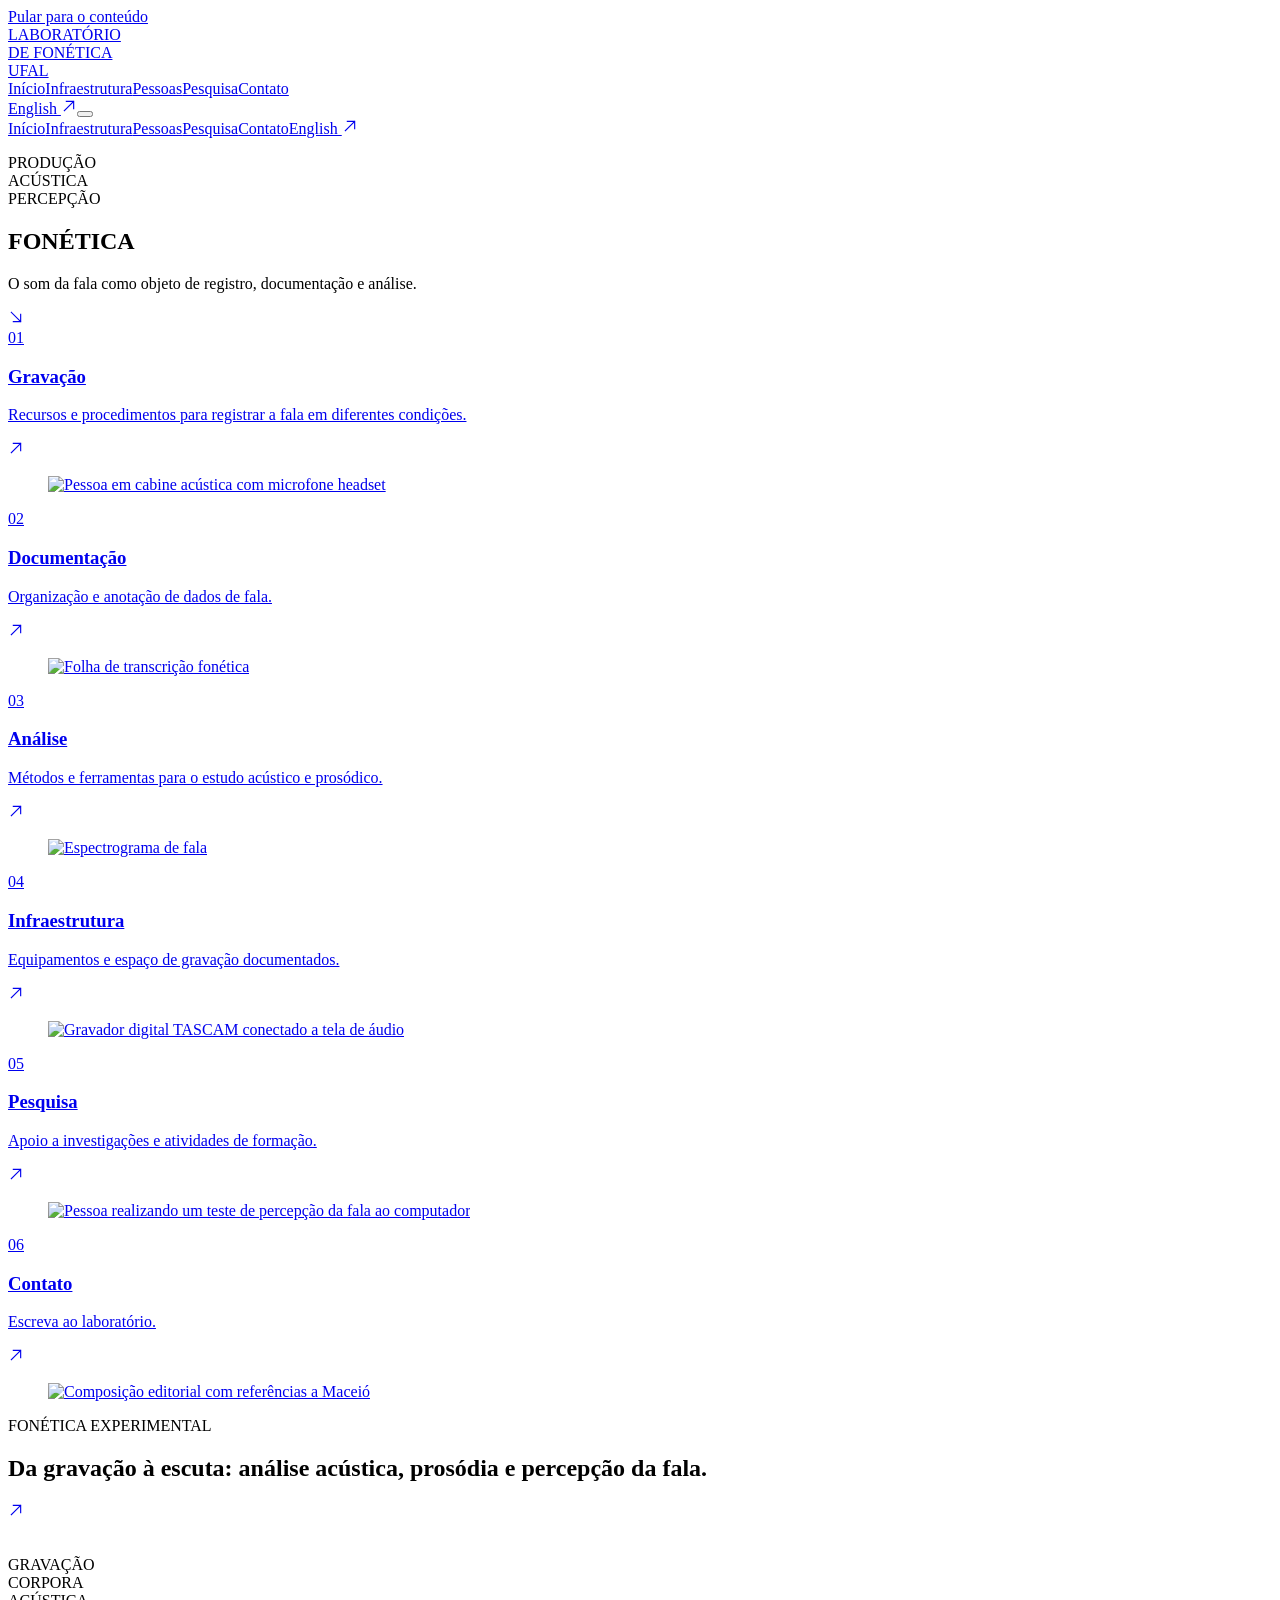
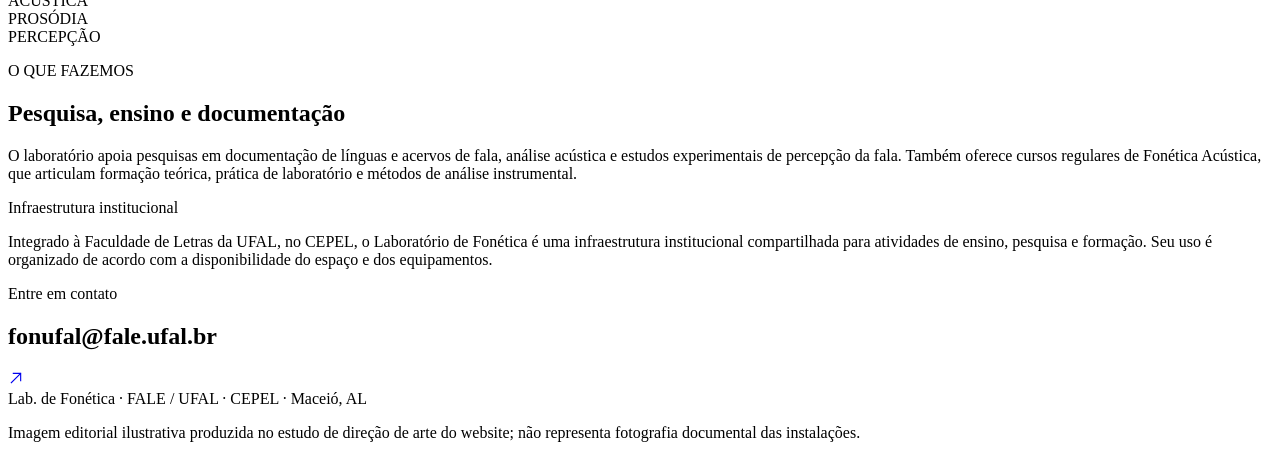
==== index.html @ 882e7815 "fix: alinhar faixa da Home à fonética experimental" ====
<!doctype html><html lang="pt-BR"><head><meta charset="utf-8"><meta name="viewport" content="width=device-width, initial-scale=1"><meta name="color-scheme" content="light"><meta name="theme-color" content="#102e24"><meta name="description" content="Laboratório de Fonética da Faculdade de Letras da Universidade Federal de Alagoas, vinculado ao CEPEL. Apoio à pesquisa experimental e à formação em fonética e fonologia."><title>Laboratório de Fonética da UFAL · FALE/UFAL</title><link rel="canonical" href="https://fonufal.github.io/labfon/"><link rel="alternate" hreflang="pt-BR" href="https://fonufal.github.io/labfon/"><link rel="alternate" hreflang="en" href="https://fonufal.github.io/labfon/en/"><link rel="preconnect" href="https://fonts.googleapis.com"><link rel="preconnect" href="https://fonts.gstatic.com" crossorigin><link href="https://fonts.googleapis.com/css2?family=DM+Mono:wght@400;500&family=DM+Sans:wght@400;500;600;700&family=Fraunces:opsz,wght,SOFT,WONK@9..144,400,0,0;9..144,550,0,0;9..144,650,0,0&display=swap" rel="stylesheet"><link rel="stylesheet" href="/labfon/styles.css?v=20261009-photo-uniform-v8"><link rel="icon" type="image/svg+xml" href="/labfon/favicon.svg"></head><body class="page-home"><a class="skip-link" href="#main-content">Pular para o conteúdo</a><div class="site-shell"><header class="masthead"><a class="wordmark" href="/labfon/" aria-label="Laboratório de Fonética — Início">LABORATÓRIO<br>DE FONÉTICA<br><span>UFAL</span></a><nav class="desktop-nav" aria-label="Início"><a class="navlink active" href="/labfon/" aria-current="page">Início</a><a class="navlink " href="/labfon/infraestrutura.html" >Infraestrutura</a><a class="navlink " href="/labfon/equipe.html" >Pessoas</a><a class="navlink" href="/labfon/pesquisa.html">Pesquisa</a><a class="navlink" href="/labfon/contato.html">Contato</a></nav><div class="header-tools"><a class="language" href="/labfon/en/" lang="en">English <span aria-hidden="true"><svg class="arrow-icon" aria-hidden="true" focusable="false" viewBox="0 0 24 24" width="16" height="16" fill="none" xmlns="http://www.w3.org/2000/svg"><path d="M5 19 19 5 M8 5h11v11" stroke="currentColor" stroke-width="1.7" stroke-linecap="square" stroke-linejoin="miter"/></svg></span></a><button class="menu-toggle" type="button" aria-controls="mobile-navigation" aria-expanded="false" aria-label="Abrir menu"><i></i><i></i></button></div></header><nav class="mobile-navigation" id="mobile-navigation" aria-label="Mobile"><a class="navlink active" href="/labfon/" aria-current="page">Início</a><a class="navlink " href="/labfon/infraestrutura.html" >Infraestrutura</a><a class="navlink " href="/labfon/equipe.html" >Pessoas</a><a class="navlink" href="/labfon/pesquisa.html">Pesquisa</a><a class="navlink" href="/labfon/contato.html">Contato</a><a class="navlink" href="/labfon/en/">English <svg class="arrow-icon" aria-hidden="true" focusable="false" viewBox="0 0 24 24" width="16" height="16" fill="none" xmlns="http://www.w3.org/2000/svg"><path d="M5 19 19 5 M8 5h11v11" stroke="currentColor" stroke-width="1.7" stroke-linecap="square" stroke-linejoin="miter"/></svg></a></nav><main id="main-content"><section class="hero"><div class="mouth-art" role="img" aria-label="Ilustração editorial de uma boca em perfil"></div><div class="hero-content"><p class="hero-overline">PRODUÇÃO<br>ACÚSTICA<br>PERCEPÇÃO</p><h1 class="kinetic-title" aria-label="FONÉTICA"><span class="type-front">FONÉ</span><span class="type-back">TICA</span></h1><span class="coral-strike" aria-hidden="true"></span><p class="hero-heading">O som da fala como objeto de registro, documentação e análise.</p><a class="hero-scroll" href="#areas" aria-label="O QUE FAZEMOS"><svg class="arrow-icon arrow-icon--down" width="16" height="16" aria-hidden="true" focusable="false" viewBox="0 0 24 24" fill="none" xmlns="http://www.w3.org/2000/svg"><path d="M5 5 19 19 M19 8v11H8" stroke="currentColor" stroke-width="1.7" stroke-linecap="square" stroke-linejoin="miter"/></svg></a></div></section><div id="areas"><section class="channels" aria-label="O QUE FAZEMOS"><a class="channel" href="/labfon/infraestrutura.html#gravacao"><div class="channel-info"><span class="channel-number">01</span><h3>Gravação</h3><p>Recursos e procedimentos para registrar a fala em diferentes condições.</p><span class="channel-arrow" aria-hidden="true"><svg class="arrow-icon" aria-hidden="true" focusable="false" viewBox="0 0 24 24" width="16" height="16" fill="none" xmlns="http://www.w3.org/2000/svg"><path d="M5 19 19 5 M8 5h11v11" stroke="currentColor" stroke-width="1.7" stroke-linecap="square" stroke-linejoin="miter"/></svg></span></div><figure class="channel-photo"><img src="/labfon/assets/01-gravacao.webp" width="800" height="600" loading="lazy" decoding="async" alt="Pessoa em cabine acústica com microfone headset"></figure></a><a class="channel" href="/labfon/infraestrutura.html#documentacao"><div class="channel-info"><span class="channel-number">02</span><h3>Documentação</h3><p>Organização e anotação de dados de fala.</p><span class="channel-arrow" aria-hidden="true"><svg class="arrow-icon" aria-hidden="true" focusable="false" viewBox="0 0 24 24" width="16" height="16" fill="none" xmlns="http://www.w3.org/2000/svg"><path d="M5 19 19 5 M8 5h11v11" stroke="currentColor" stroke-width="1.7" stroke-linecap="square" stroke-linejoin="miter"/></svg></span></div><figure class="channel-photo"><img src="/labfon/assets/02-documentacao.webp" width="800" height="600" loading="lazy" decoding="async" alt="Folha de transcrição fonética"></figure></a><a class="channel" href="/labfon/infraestrutura.html#analise"><div class="channel-info"><span class="channel-number">03</span><h3>Análise</h3><p>Métodos e ferramentas para o estudo acústico e prosódico.</p><span class="channel-arrow" aria-hidden="true"><svg class="arrow-icon" aria-hidden="true" focusable="false" viewBox="0 0 24 24" width="16" height="16" fill="none" xmlns="http://www.w3.org/2000/svg"><path d="M5 19 19 5 M8 5h11v11" stroke="currentColor" stroke-width="1.7" stroke-linecap="square" stroke-linejoin="miter"/></svg></span></div><figure class="channel-photo"><img src="/labfon/assets/03-analise.webp" width="800" height="600" loading="lazy" decoding="async" alt="Espectrograma de fala"></figure></a><a class="channel" href="/labfon/infraestrutura.html"><div class="channel-info"><span class="channel-number">04</span><h3>Infraestrutura</h3><p>Equipamentos e espaço de gravação documentados.</p><span class="channel-arrow" aria-hidden="true"><svg class="arrow-icon" aria-hidden="true" focusable="false" viewBox="0 0 24 24" width="16" height="16" fill="none" xmlns="http://www.w3.org/2000/svg"><path d="M5 19 19 5 M8 5h11v11" stroke="currentColor" stroke-width="1.7" stroke-linecap="square" stroke-linejoin="miter"/></svg></span></div><figure class="channel-photo"><img src="/labfon/assets/04-infraestrutura.webp" width="800" height="600" loading="lazy" decoding="async" alt="Gravador digital TASCAM conectado a tela de áudio"></figure></a><a class="channel" href="/labfon/pesquisa.html"><div class="channel-info"><span class="channel-number">05</span><h3>Pesquisa</h3><p>Apoio a investigações e atividades de formação.</p><span class="channel-arrow" aria-hidden="true"><svg class="arrow-icon" aria-hidden="true" focusable="false" viewBox="0 0 24 24" width="16" height="16" fill="none" xmlns="http://www.w3.org/2000/svg"><path d="M5 19 19 5 M8 5h11v11" stroke="currentColor" stroke-width="1.7" stroke-linecap="square" stroke-linejoin="miter"/></svg></span></div><figure class="channel-photo"><img src="/labfon/assets/05-pesquisa.webp" width="800" height="600" loading="lazy" decoding="async" alt="Pessoa realizando um teste de percepção da fala ao computador"></figure></a><a class="channel" href="mailto:fonufal@fale.ufal.br"><div class="channel-info"><span class="channel-number">06</span><h3>Contato</h3><p>Escreva ao laboratório.</p><span class="channel-arrow" aria-hidden="true"><svg class="arrow-icon" aria-hidden="true" focusable="false" viewBox="0 0 24 24" width="16" height="16" fill="none" xmlns="http://www.w3.org/2000/svg"><path d="M5 19 19 5 M8 5h11v11" stroke="currentColor" stroke-width="1.7" stroke-linecap="square" stroke-linejoin="miter"/></svg></span></div><figure class="channel-photo"><img src="/labfon/assets/06-contato.webp" width="800" height="600" loading="lazy" decoding="async" alt="Composição editorial com referências a Maceió"></figure></a></section></div><section class="context-strip" id="pesquisa"><div class="context-copy"><p class="eyebrow">FONÉTICA EXPERIMENTAL</p><h2>Da gravação à escuta: análise acústica, prosódia e percepção da fala.</h2><a class="text-arrow" href="/labfon/pesquisa.html" aria-label="Ver pesquisas"><svg class="arrow-icon" aria-hidden="true" focusable="false" viewBox="0 0 24 24" width="16" height="16" fill="none" xmlns="http://www.w3.org/2000/svg"><path d="M5 19 19 5 M8 5h11v11" stroke="currentColor" stroke-width="1.7" stroke-linecap="square" stroke-linejoin="miter"/></svg></a></div><div class="context-art" aria-hidden="true"><img src="/labfon/assets/03-analise.webp" loading="lazy" decoding="async" alt="" aria-hidden="true"></div><p class="context-tags">GRAVAÇÃO<br>CORPORA<br>ACÚSTICA<br>PROSÓDIA<br>PERCEPÇÃO</p></section><section class="afterword"><div><p class="eyebrow">O QUE FAZEMOS</p><h2>Pesquisa, ensino e documentação</h2></div><p>O laboratório apoia pesquisas em documentação de línguas e acervos de fala, análise acústica e estudos experimentais de percepção da fala. Também oferece cursos regulares de Fonética Acústica, que articulam formação teórica, prática de laboratório e métodos de análise instrumental.</p><div><p class="eyebrow">Infraestrutura institucional</p><p>Integrado à Faculdade de Letras da UFAL, no CEPEL, o Laboratório de Fonética é uma infraestrutura institucional compartilhada para atividades de ensino, pesquisa e formação. Seu uso é organizado de acordo com a disponibilidade do espaço e dos equipamentos.</p></div></section><section class="contact-strip" id="contato"><div><p class="eyebrow">Entre em contato</p><h2>fonufal@fale.ufal.br</h2></div><a href="mailto:fonufal@fale.ufal.br" class="contact-arrow" aria-label="Entre em contato"><svg class="arrow-icon" aria-hidden="true" focusable="false" viewBox="0 0 24 24" width="16" height="16" fill="none" xmlns="http://www.w3.org/2000/svg"><path d="M5 19 19 5 M8 5h11v11" stroke="currentColor" stroke-width="1.7" stroke-linecap="square" stroke-linejoin="miter"/></svg></a></section></main><footer class="footer"><div class="footer-top"><span>Lab. de Fonética · FALE / UFAL · CEPEL · Maceió, AL</span></div><div class="footer-bottom"><p>Imagem editorial ilustrativa produzida no estudo de direção de arte do website; não representa fotografia documental das instalações.</p></div></footer></div><script defer src="/labfon/app.js"></script></body></html>
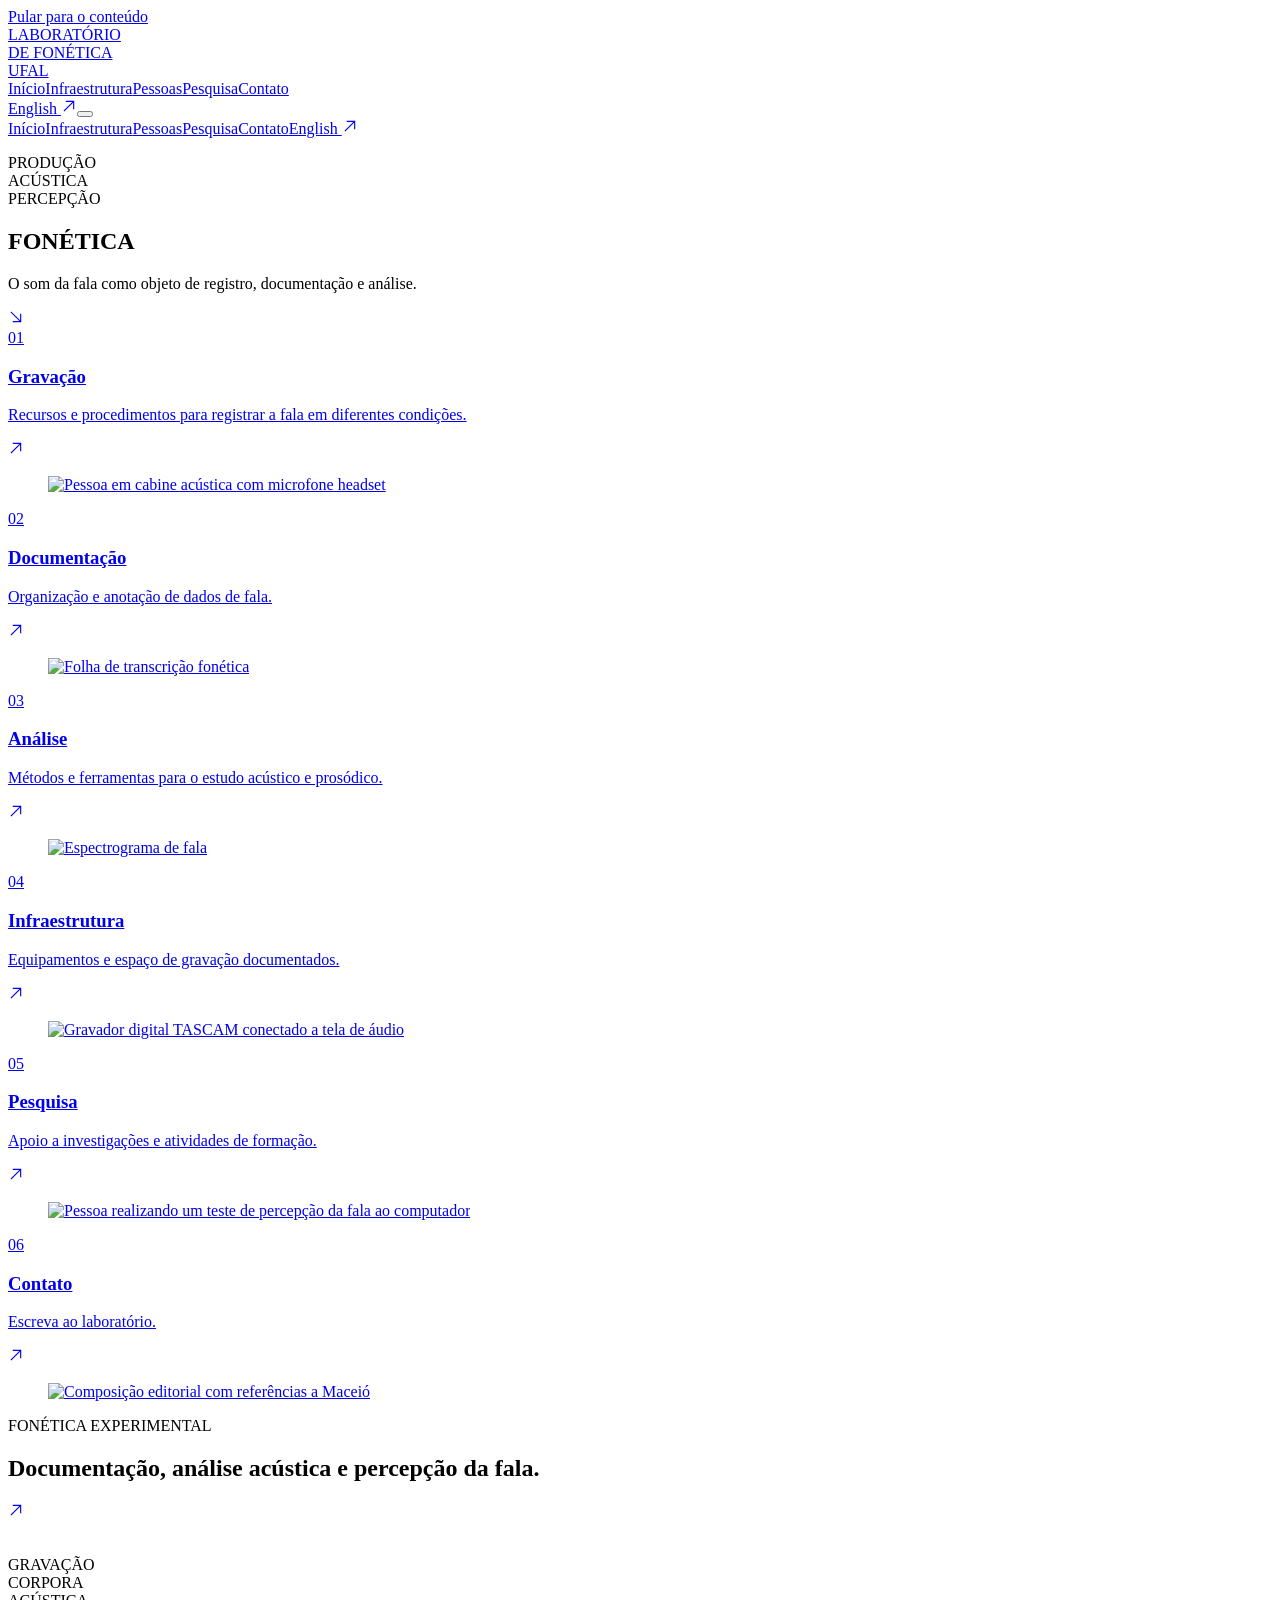
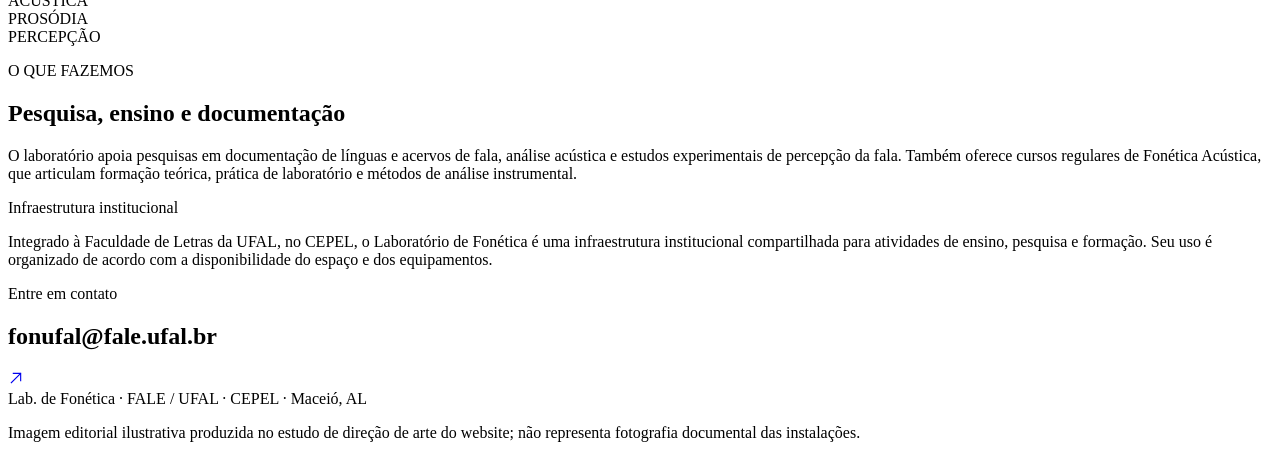
==== commit be652fd1: "fix: ajustar chamada da faixa de fonética experimental" ====
--- a/index.html
+++ b/index.html
@@ -1 +1 @@
-<!doctype html><html lang="pt-BR"><head><meta charset="utf-8"><meta name="viewport" content="width=device-width, initial-scale=1"><meta name="color-scheme" content="light"><meta name="theme-color" content="#102e24"><meta name="description" content="Laboratório de Fonética da Faculdade de Letras da Universidade Federal de Alagoas, vinculado ao CEPEL. Apoio à pesquisa experimental e à formação em fonética e fonologia."><title>Laboratório de Fonética da UFAL · FALE/UFAL</title><link rel="canonical" href="https://fonufal.github.io/labfon/"><link rel="alternate" hreflang="pt-BR" href="https://fonufal.github.io/labfon/"><link rel="alternate" hreflang="en" href="https://fonufal.github.io/labfon/en/"><link rel="preconnect" href="https://fonts.googleapis.com"><link rel="preconnect" href="https://fonts.gstatic.com" crossorigin><link href="https://fonts.googleapis.com/css2?family=DM+Mono:wght@400;500&family=DM+Sans:wght@400;500;600;700&family=Fraunces:opsz,wght,SOFT,WONK@9..144,400,0,0;9..144,550,0,0;9..144,650,0,0&display=swap" rel="stylesheet"><link rel="stylesheet" href="/labfon/styles.css?v=20261009-photo-uniform-v8"><link rel="icon" type="image/svg+xml" href="/labfon/favicon.svg"></head><body class="page-home"><a class="skip-link" href="#main-content">Pular para o conteúdo</a><div class="site-shell"><header class="masthead"><a class="wordmark" href="/labfon/" aria-label="Laboratório de Fonética — Início">LABORATÓRIO<br>DE FONÉTICA<br><span>UFAL</span></a><nav class="desktop-nav" aria-label="Início"><a class="navlink active" href="/labfon/" aria-current="page">Início</a><a class="navlink " href="/labfon/infraestrutura.html" >Infraestrutura</a><a class="navlink " href="/labfon/equipe.html" >Pessoas</a><a class="navlink" href="/labfon/pesquisa.html">Pesquisa</a><a class="navlink" href="/labfon/contato.html">Contato</a></nav><div class="header-tools"><a class="language" href="/labfon/en/" lang="en">English <span aria-hidden="true"><svg class="arrow-icon" aria-hidden="true" focusable="false" viewBox="0 0 24 24" width="16" height="16" fill="none" xmlns="http://www.w3.org/2000/svg"><path d="M5 19 19 5 M8 5h11v11" stroke="currentColor" stroke-width="1.7" stroke-linecap="square" stroke-linejoin="miter"/></svg></span></a><button class="menu-toggle" type="button" aria-controls="mobile-navigation" aria-expanded="false" aria-label="Abrir menu"><i></i><i></i></button></div></header><nav class="mobile-navigation" id="mobile-navigation" aria-label="Mobile"><a class="navlink active" href="/labfon/" aria-current="page">Início</a><a class="navlink " href="/labfon/infraestrutura.html" >Infraestrutura</a><a class="navlink " href="/labfon/equipe.html" >Pessoas</a><a class="navlink" href="/labfon/pesquisa.html">Pesquisa</a><a class="navlink" href="/labfon/contato.html">Contato</a><a class="navlink" href="/labfon/en/">English <svg class="arrow-icon" aria-hidden="true" focusable="false" viewBox="0 0 24 24" width="16" height="16" fill="none" xmlns="http://www.w3.org/2000/svg"><path d="M5 19 19 5 M8 5h11v11" stroke="currentColor" stroke-width="1.7" stroke-linecap="square" stroke-linejoin="miter"/></svg></a></nav><main id="main-content"><section class="hero"><div class="mouth-art" role="img" aria-label="Ilustração editorial de uma boca em perfil"></div><div class="hero-content"><p class="hero-overline">PRODUÇÃO<br>ACÚSTICA<br>PERCEPÇÃO</p><h1 class="kinetic-title" aria-label="FONÉTICA"><span class="type-front">FONÉ</span><span class="type-back">TICA</span></h1><span class="coral-strike" aria-hidden="true"></span><p class="hero-heading">O som da fala como objeto de registro, documentação e análise.</p><a class="hero-scroll" href="#areas" aria-label="O QUE FAZEMOS"><svg class="arrow-icon arrow-icon--down" width="16" height="16" aria-hidden="true" focusable="false" viewBox="0 0 24 24" fill="none" xmlns="http://www.w3.org/2000/svg"><path d="M5 5 19 19 M19 8v11H8" stroke="currentColor" stroke-width="1.7" stroke-linecap="square" stroke-linejoin="miter"/></svg></a></div></section><div id="areas"><section class="channels" aria-label="O QUE FAZEMOS"><a class="channel" href="/labfon/infraestrutura.html#gravacao"><div class="channel-info"><span class="channel-number">01</span><h3>Gravação</h3><p>Recursos e procedimentos para registrar a fala em diferentes condições.</p><span class="channel-arrow" aria-hidden="true"><svg class="arrow-icon" aria-hidden="true" focusable="false" viewBox="0 0 24 24" width="16" height="16" fill="none" xmlns="http://www.w3.org/2000/svg"><path d="M5 19 19 5 M8 5h11v11" stroke="currentColor" stroke-width="1.7" stroke-linecap="square" stroke-linejoin="miter"/></svg></span></div><figure class="channel-photo"><img src="/labfon/assets/01-gravacao.webp" width="800" height="600" loading="lazy" decoding="async" alt="Pessoa em cabine acústica com microfone headset"></figure></a><a class="channel" href="/labfon/infraestrutura.html#documentacao"><div class="channel-info"><span class="channel-number">02</span><h3>Documentação</h3><p>Organização e anotação de dados de fala.</p><span class="channel-arrow" aria-hidden="true"><svg class="arrow-icon" aria-hidden="true" focusable="false" viewBox="0 0 24 24" width="16" height="16" fill="none" xmlns="http://www.w3.org/2000/svg"><path d="M5 19 19 5 M8 5h11v11" stroke="currentColor" stroke-width="1.7" stroke-linecap="square" stroke-linejoin="miter"/></svg></span></div><figure class="channel-photo"><img src="/labfon/assets/02-documentacao.webp" width="800" height="600" loading="lazy" decoding="async" alt="Folha de transcrição fonética"></figure></a><a class="channel" href="/labfon/infraestrutura.html#analise"><div class="channel-info"><span class="channel-number">03</span><h3>Análise</h3><p>Métodos e ferramentas para o estudo acústico e prosódico.</p><span class="channel-arrow" aria-hidden="true"><svg class="arrow-icon" aria-hidden="true" focusable="false" viewBox="0 0 24 24" width="16" height="16" fill="none" xmlns="http://www.w3.org/2000/svg"><path d="M5 19 19 5 M8 5h11v11" stroke="currentColor" stroke-width="1.7" stroke-linecap="square" stroke-linejoin="miter"/></svg></span></div><figure class="channel-photo"><img src="/labfon/assets/03-analise.webp" width="800" height="600" loading="lazy" decoding="async" alt="Espectrograma de fala"></figure></a><a class="channel" href="/labfon/infraestrutura.html"><div class="channel-info"><span class="channel-number">04</span><h3>Infraestrutura</h3><p>Equipamentos e espaço de gravação documentados.</p><span class="channel-arrow" aria-hidden="true"><svg class="arrow-icon" aria-hidden="true" focusable="false" viewBox="0 0 24 24" width="16" height="16" fill="none" xmlns="http://www.w3.org/2000/svg"><path d="M5 19 19 5 M8 5h11v11" stroke="currentColor" stroke-width="1.7" stroke-linecap="square" stroke-linejoin="miter"/></svg></span></div><figure class="channel-photo"><img src="/labfon/assets/04-infraestrutura.webp" width="800" height="600" loading="lazy" decoding="async" alt="Gravador digital TASCAM conectado a tela de áudio"></figure></a><a class="channel" href="/labfon/pesquisa.html"><div class="channel-info"><span class="channel-number">05</span><h3>Pesquisa</h3><p>Apoio a investigações e atividades de formação.</p><span class="channel-arrow" aria-hidden="true"><svg class="arrow-icon" aria-hidden="true" focusable="false" viewBox="0 0 24 24" width="16" height="16" fill="none" xmlns="http://www.w3.org/2000/svg"><path d="M5 19 19 5 M8 5h11v11" stroke="currentColor" stroke-width="1.7" stroke-linecap="square" stroke-linejoin="miter"/></svg></span></div><figure class="channel-photo"><img src="/labfon/assets/05-pesquisa.webp" width="800" height="600" loading="lazy" decoding="async" alt="Pessoa realizando um teste de percepção da fala ao computador"></figure></a><a class="channel" href="mailto:fonufal@fale.ufal.br"><div class="channel-info"><span class="channel-number">06</span><h3>Contato</h3><p>Escreva ao laboratório.</p><span class="channel-arrow" aria-hidden="true"><svg class="arrow-icon" aria-hidden="true" focusable="false" viewBox="0 0 24 24" width="16" height="16" fill="none" xmlns="http://www.w3.org/2000/svg"><path d="M5 19 19 5 M8 5h11v11" stroke="currentColor" stroke-width="1.7" stroke-linecap="square" stroke-linejoin="miter"/></svg></span></div><figure class="channel-photo"><img src="/labfon/assets/06-contato.webp" width="800" height="600" loading="lazy" decoding="async" alt="Composição editorial com referências a Maceió"></figure></a></section></div><section class="context-strip" id="pesquisa"><div class="context-copy"><p class="eyebrow">FONÉTICA EXPERIMENTAL</p><h2>Da gravação à escuta: análise acústica, prosódia e percepção da fala.</h2><a class="text-arrow" href="/labfon/pesquisa.html" aria-label="Ver pesquisas"><svg class="arrow-icon" aria-hidden="true" focusable="false" viewBox="0 0 24 24" width="16" height="16" fill="none" xmlns="http://www.w3.org/2000/svg"><path d="M5 19 19 5 M8 5h11v11" stroke="currentColor" stroke-width="1.7" stroke-linecap="square" stroke-linejoin="miter"/></svg></a></div><div class="context-art" aria-hidden="true"><img src="/labfon/assets/03-analise.webp" loading="lazy" decoding="async" alt="" aria-hidden="true"></div><p class="context-tags">GRAVAÇÃO<br>CORPORA<br>ACÚSTICA<br>PROSÓDIA<br>PERCEPÇÃO</p></section><section class="afterword"><div><p class="eyebrow">O QUE FAZEMOS</p><h2>Pesquisa, ensino e documentação</h2></div><p>O laboratório apoia pesquisas em documentação de línguas e acervos de fala, análise acústica e estudos experimentais de percepção da fala. Também oferece cursos regulares de Fonética Acústica, que articulam formação teórica, prática de laboratório e métodos de análise instrumental.</p><div><p class="eyebrow">Infraestrutura institucional</p><p>Integrado à Faculdade de Letras da UFAL, no CEPEL, o Laboratório de Fonética é uma infraestrutura institucional compartilhada para atividades de ensino, pesquisa e formação. Seu uso é organizado de acordo com a disponibilidade do espaço e dos equipamentos.</p></div></section><section class="contact-strip" id="contato"><div><p class="eyebrow">Entre em contato</p><h2>fonufal@fale.ufal.br</h2></div><a href="mailto:fonufal@fale.ufal.br" class="contact-arrow" aria-label="Entre em contato"><svg class="arrow-icon" aria-hidden="true" focusable="false" viewBox="0 0 24 24" width="16" height="16" fill="none" xmlns="http://www.w3.org/2000/svg"><path d="M5 19 19 5 M8 5h11v11" stroke="currentColor" stroke-width="1.7" stroke-linecap="square" stroke-linejoin="miter"/></svg></a></section></main><footer class="footer"><div class="footer-top"><span>Lab. de Fonética · FALE / UFAL · CEPEL · Maceió, AL</span></div><div class="footer-bottom"><p>Imagem editorial ilustrativa produzida no estudo de direção de arte do website; não representa fotografia documental das instalações.</p></div></footer></div><script defer src="/labfon/app.js"></script></body></html>+<!doctype html><html lang="pt-BR"><head><meta charset="utf-8"><meta name="viewport" content="width=device-width, initial-scale=1"><meta name="color-scheme" content="light"><meta name="theme-color" content="#102e24"><meta name="description" content="Laboratório de Fonética da Faculdade de Letras da Universidade Federal de Alagoas, vinculado ao CEPEL. Apoio à pesquisa experimental e à formação em fonética e fonologia."><title>Laboratório de Fonética da UFAL · FALE/UFAL</title><link rel="canonical" href="https://fonufal.github.io/labfon/"><link rel="alternate" hreflang="pt-BR" href="https://fonufal.github.io/labfon/"><link rel="alternate" hreflang="en" href="https://fonufal.github.io/labfon/en/"><link rel="preconnect" href="https://fonts.googleapis.com"><link rel="preconnect" href="https://fonts.gstatic.com" crossorigin><link href="https://fonts.googleapis.com/css2?family=DM+Mono:wght@400;500&family=DM+Sans:wght@400;500;600;700&family=Fraunces:opsz,wght,SOFT,WONK@9..144,400,0,0;9..144,550,0,0;9..144,650,0,0&display=swap" rel="stylesheet"><link rel="stylesheet" href="/labfon/styles.css?v=20261009-photo-uniform-v8"><link rel="icon" type="image/svg+xml" href="/labfon/favicon.svg"></head><body class="page-home"><a class="skip-link" href="#main-content">Pular para o conteúdo</a><div class="site-shell"><header class="masthead"><a class="wordmark" href="/labfon/" aria-label="Laboratório de Fonética — Início">LABORATÓRIO<br>DE FONÉTICA<br><span>UFAL</span></a><nav class="desktop-nav" aria-label="Início"><a class="navlink active" href="/labfon/" aria-current="page">Início</a><a class="navlink " href="/labfon/infraestrutura.html" >Infraestrutura</a><a class="navlink " href="/labfon/equipe.html" >Pessoas</a><a class="navlink" href="/labfon/pesquisa.html">Pesquisa</a><a class="navlink" href="/labfon/contato.html">Contato</a></nav><div class="header-tools"><a class="language" href="/labfon/en/" lang="en">English <span aria-hidden="true"><svg class="arrow-icon" aria-hidden="true" focusable="false" viewBox="0 0 24 24" width="16" height="16" fill="none" xmlns="http://www.w3.org/2000/svg"><path d="M5 19 19 5 M8 5h11v11" stroke="currentColor" stroke-width="1.7" stroke-linecap="square" stroke-linejoin="miter"/></svg></span></a><button class="menu-toggle" type="button" aria-controls="mobile-navigation" aria-expanded="false" aria-label="Abrir menu"><i></i><i></i></button></div></header><nav class="mobile-navigation" id="mobile-navigation" aria-label="Mobile"><a class="navlink active" href="/labfon/" aria-current="page">Início</a><a class="navlink " href="/labfon/infraestrutura.html" >Infraestrutura</a><a class="navlink " href="/labfon/equipe.html" >Pessoas</a><a class="navlink" href="/labfon/pesquisa.html">Pesquisa</a><a class="navlink" href="/labfon/contato.html">Contato</a><a class="navlink" href="/labfon/en/">English <svg class="arrow-icon" aria-hidden="true" focusable="false" viewBox="0 0 24 24" width="16" height="16" fill="none" xmlns="http://www.w3.org/2000/svg"><path d="M5 19 19 5 M8 5h11v11" stroke="currentColor" stroke-width="1.7" stroke-linecap="square" stroke-linejoin="miter"/></svg></a></nav><main id="main-content"><section class="hero"><div class="mouth-art" role="img" aria-label="Ilustração editorial de uma boca em perfil"></div><div class="hero-content"><p class="hero-overline">PRODUÇÃO<br>ACÚSTICA<br>PERCEPÇÃO</p><h1 class="kinetic-title" aria-label="FONÉTICA"><span class="type-front">FONÉ</span><span class="type-back">TICA</span></h1><span class="coral-strike" aria-hidden="true"></span><p class="hero-heading">O som da fala como objeto de registro, documentação e análise.</p><a class="hero-scroll" href="#areas" aria-label="O QUE FAZEMOS"><svg class="arrow-icon arrow-icon--down" width="16" height="16" aria-hidden="true" focusable="false" viewBox="0 0 24 24" fill="none" xmlns="http://www.w3.org/2000/svg"><path d="M5 5 19 19 M19 8v11H8" stroke="currentColor" stroke-width="1.7" stroke-linecap="square" stroke-linejoin="miter"/></svg></a></div></section><div id="areas"><section class="channels" aria-label="O QUE FAZEMOS"><a class="channel" href="/labfon/infraestrutura.html#gravacao"><div class="channel-info"><span class="channel-number">01</span><h3>Gravação</h3><p>Recursos e procedimentos para registrar a fala em diferentes condições.</p><span class="channel-arrow" aria-hidden="true"><svg class="arrow-icon" aria-hidden="true" focusable="false" viewBox="0 0 24 24" width="16" height="16" fill="none" xmlns="http://www.w3.org/2000/svg"><path d="M5 19 19 5 M8 5h11v11" stroke="currentColor" stroke-width="1.7" stroke-linecap="square" stroke-linejoin="miter"/></svg></span></div><figure class="channel-photo"><img src="/labfon/assets/01-gravacao.webp" width="800" height="600" loading="lazy" decoding="async" alt="Pessoa em cabine acústica com microfone headset"></figure></a><a class="channel" href="/labfon/infraestrutura.html#documentacao"><div class="channel-info"><span class="channel-number">02</span><h3>Documentação</h3><p>Organização e anotação de dados de fala.</p><span class="channel-arrow" aria-hidden="true"><svg class="arrow-icon" aria-hidden="true" focusable="false" viewBox="0 0 24 24" width="16" height="16" fill="none" xmlns="http://www.w3.org/2000/svg"><path d="M5 19 19 5 M8 5h11v11" stroke="currentColor" stroke-width="1.7" stroke-linecap="square" stroke-linejoin="miter"/></svg></span></div><figure class="channel-photo"><img src="/labfon/assets/02-documentacao.webp" width="800" height="600" loading="lazy" decoding="async" alt="Folha de transcrição fonética"></figure></a><a class="channel" href="/labfon/infraestrutura.html#analise"><div class="channel-info"><span class="channel-number">03</span><h3>Análise</h3><p>Métodos e ferramentas para o estudo acústico e prosódico.</p><span class="channel-arrow" aria-hidden="true"><svg class="arrow-icon" aria-hidden="true" focusable="false" viewBox="0 0 24 24" width="16" height="16" fill="none" xmlns="http://www.w3.org/2000/svg"><path d="M5 19 19 5 M8 5h11v11" stroke="currentColor" stroke-width="1.7" stroke-linecap="square" stroke-linejoin="miter"/></svg></span></div><figure class="channel-photo"><img src="/labfon/assets/03-analise.webp" width="800" height="600" loading="lazy" decoding="async" alt="Espectrograma de fala"></figure></a><a class="channel" href="/labfon/infraestrutura.html"><div class="channel-info"><span class="channel-number">04</span><h3>Infraestrutura</h3><p>Equipamentos e espaço de gravação documentados.</p><span class="channel-arrow" aria-hidden="true"><svg class="arrow-icon" aria-hidden="true" focusable="false" viewBox="0 0 24 24" width="16" height="16" fill="none" xmlns="http://www.w3.org/2000/svg"><path d="M5 19 19 5 M8 5h11v11" stroke="currentColor" stroke-width="1.7" stroke-linecap="square" stroke-linejoin="miter"/></svg></span></div><figure class="channel-photo"><img src="/labfon/assets/04-infraestrutura.webp" width="800" height="600" loading="lazy" decoding="async" alt="Gravador digital TASCAM conectado a tela de áudio"></figure></a><a class="channel" href="/labfon/pesquisa.html"><div class="channel-info"><span class="channel-number">05</span><h3>Pesquisa</h3><p>Apoio a investigações e atividades de formação.</p><span class="channel-arrow" aria-hidden="true"><svg class="arrow-icon" aria-hidden="true" focusable="false" viewBox="0 0 24 24" width="16" height="16" fill="none" xmlns="http://www.w3.org/2000/svg"><path d="M5 19 19 5 M8 5h11v11" stroke="currentColor" stroke-width="1.7" stroke-linecap="square" stroke-linejoin="miter"/></svg></span></div><figure class="channel-photo"><img src="/labfon/assets/05-pesquisa.webp" width="800" height="600" loading="lazy" decoding="async" alt="Pessoa realizando um teste de percepção da fala ao computador"></figure></a><a class="channel" href="mailto:fonufal@fale.ufal.br"><div class="channel-info"><span class="channel-number">06</span><h3>Contato</h3><p>Escreva ao laboratório.</p><span class="channel-arrow" aria-hidden="true"><svg class="arrow-icon" aria-hidden="true" focusable="false" viewBox="0 0 24 24" width="16" height="16" fill="none" xmlns="http://www.w3.org/2000/svg"><path d="M5 19 19 5 M8 5h11v11" stroke="currentColor" stroke-width="1.7" stroke-linecap="square" stroke-linejoin="miter"/></svg></span></div><figure class="channel-photo"><img src="/labfon/assets/06-contato.webp" width="800" height="600" loading="lazy" decoding="async" alt="Composição editorial com referências a Maceió"></figure></a></section></div><section class="context-strip" id="pesquisa"><div class="context-copy"><p class="eyebrow">FONÉTICA EXPERIMENTAL</p><h2>Documentação, análise acústica e percepção da fala.</h2><a class="text-arrow" href="/labfon/infraestrutura.html" aria-label="Ver infraestrutura"><svg class="arrow-icon" aria-hidden="true" focusable="false" viewBox="0 0 24 24" width="16" height="16" fill="none" xmlns="http://www.w3.org/2000/svg"><path d="M5 19 19 5 M8 5h11v11" stroke="currentColor" stroke-width="1.7" stroke-linecap="square" stroke-linejoin="miter"/></svg></a></div><div class="context-art" aria-hidden="true"><img src="/labfon/assets/landscape.webp" loading="lazy" decoding="async" alt="" aria-hidden="true"></div><p class="context-tags">GRAVAÇÃO<br>CORPORA<br>ACÚSTICA<br>PROSÓDIA<br>PERCEPÇÃO</p></section><section class="afterword"><div><p class="eyebrow">O QUE FAZEMOS</p><h2>Pesquisa, ensino e documentação</h2></div><p>O laboratório apoia pesquisas em documentação de línguas e acervos de fala, análise acústica e estudos experimentais de percepção da fala. Também oferece cursos regulares de Fonética Acústica, que articulam formação teórica, prática de laboratório e métodos de análise instrumental.</p><div><p class="eyebrow">Infraestrutura institucional</p><p>Integrado à Faculdade de Letras da UFAL, no CEPEL, o Laboratório de Fonética é uma infraestrutura institucional compartilhada para atividades de ensino, pesquisa e formação. Seu uso é organizado de acordo com a disponibilidade do espaço e dos equipamentos.</p></div></section><section class="contact-strip" id="contato"><div><p class="eyebrow">Entre em contato</p><h2>fonufal@fale.ufal.br</h2></div><a href="mailto:fonufal@fale.ufal.br" class="contact-arrow" aria-label="Entre em contato"><svg class="arrow-icon" aria-hidden="true" focusable="false" viewBox="0 0 24 24" width="16" height="16" fill="none" xmlns="http://www.w3.org/2000/svg"><path d="M5 19 19 5 M8 5h11v11" stroke="currentColor" stroke-width="1.7" stroke-linecap="square" stroke-linejoin="miter"/></svg></a></section></main><footer class="footer"><div class="footer-top"><span>Lab. de Fonética · FALE / UFAL · CEPEL · Maceió, AL</span></div><div class="footer-bottom"><p>Imagem editorial ilustrativa produzida no estudo de direção de arte do website; não representa fotografia documental das instalações.</p></div></footer></div><script defer src="/labfon/app.js"></script></body></html>
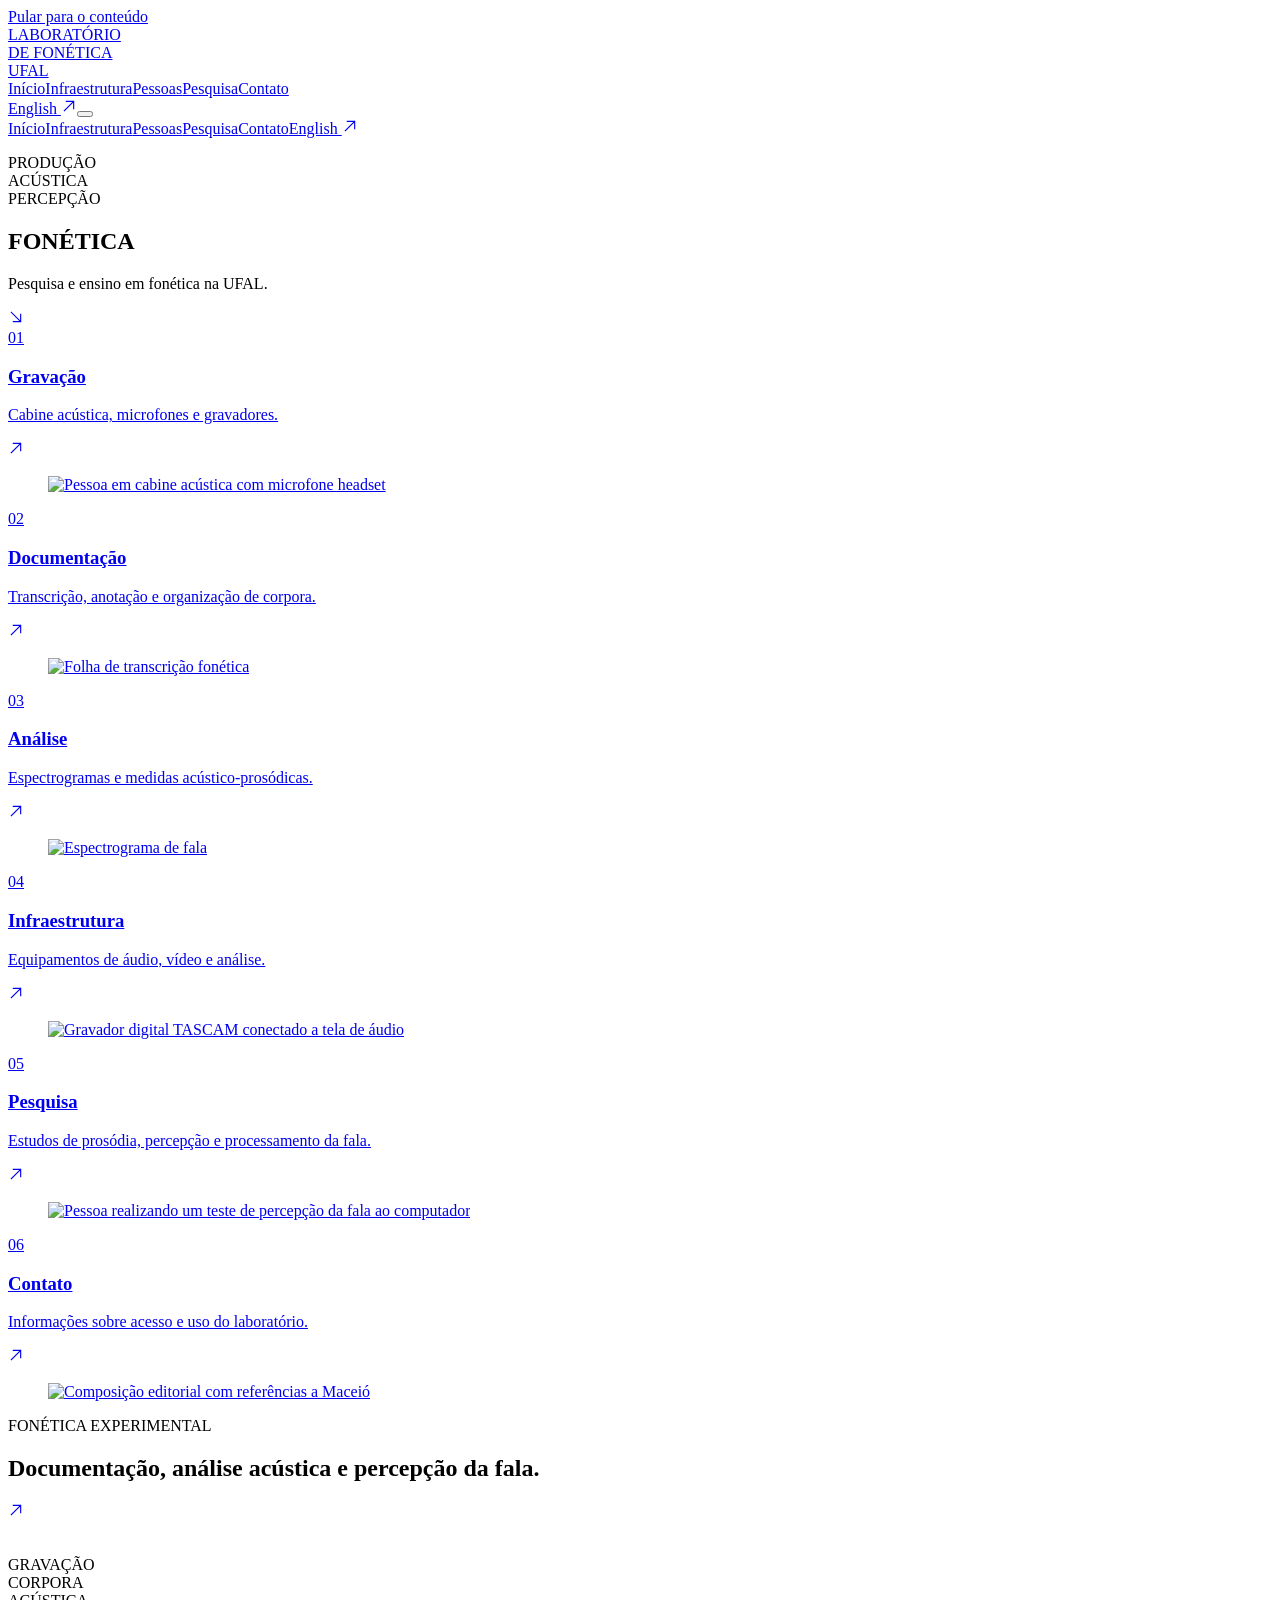
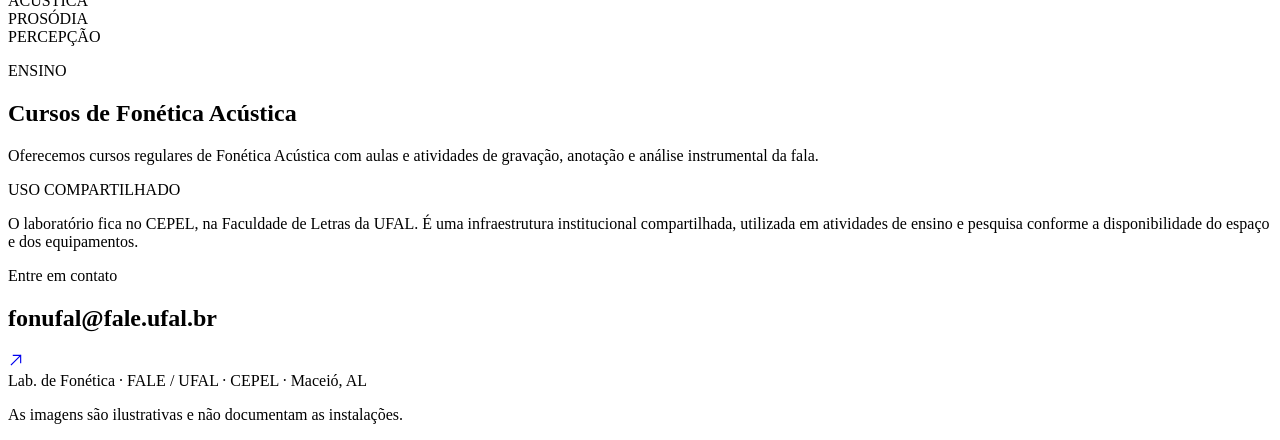
==== commit 404468d3: "edit: reduzir redundâncias e linguagem genérica na Home" ====
--- a/index.html
+++ b/index.html
@@ -1 +1 @@
-<!doctype html><html lang="pt-BR"><head><meta charset="utf-8"><meta name="viewport" content="width=device-width, initial-scale=1"><meta name="color-scheme" content="light"><meta name="theme-color" content="#102e24"><meta name="description" content="Laboratório de Fonética da Faculdade de Letras da Universidade Federal de Alagoas, vinculado ao CEPEL. Apoio à pesquisa experimental e à formação em fonética e fonologia."><title>Laboratório de Fonética da UFAL · FALE/UFAL</title><link rel="canonical" href="https://fonufal.github.io/labfon/"><link rel="alternate" hreflang="pt-BR" href="https://fonufal.github.io/labfon/"><link rel="alternate" hreflang="en" href="https://fonufal.github.io/labfon/en/"><link rel="preconnect" href="https://fonts.googleapis.com"><link rel="preconnect" href="https://fonts.gstatic.com" crossorigin><link href="https://fonts.googleapis.com/css2?family=DM+Mono:wght@400;500&family=DM+Sans:wght@400;500;600;700&family=Fraunces:opsz,wght,SOFT,WONK@9..144,400,0,0;9..144,550,0,0;9..144,650,0,0&display=swap" rel="stylesheet"><link rel="stylesheet" href="/labfon/styles.css?v=20261009-photo-uniform-v8"><link rel="icon" type="image/svg+xml" href="/labfon/favicon.svg"></head><body class="page-home"><a class="skip-link" href="#main-content">Pular para o conteúdo</a><div class="site-shell"><header class="masthead"><a class="wordmark" href="/labfon/" aria-label="Laboratório de Fonética — Início">LABORATÓRIO<br>DE FONÉTICA<br><span>UFAL</span></a><nav class="desktop-nav" aria-label="Início"><a class="navlink active" href="/labfon/" aria-current="page">Início</a><a class="navlink " href="/labfon/infraestrutura.html" >Infraestrutura</a><a class="navlink " href="/labfon/equipe.html" >Pessoas</a><a class="navlink" href="/labfon/pesquisa.html">Pesquisa</a><a class="navlink" href="/labfon/contato.html">Contato</a></nav><div class="header-tools"><a class="language" href="/labfon/en/" lang="en">English <span aria-hidden="true"><svg class="arrow-icon" aria-hidden="true" focusable="false" viewBox="0 0 24 24" width="16" height="16" fill="none" xmlns="http://www.w3.org/2000/svg"><path d="M5 19 19 5 M8 5h11v11" stroke="currentColor" stroke-width="1.7" stroke-linecap="square" stroke-linejoin="miter"/></svg></span></a><button class="menu-toggle" type="button" aria-controls="mobile-navigation" aria-expanded="false" aria-label="Abrir menu"><i></i><i></i></button></div></header><nav class="mobile-navigation" id="mobile-navigation" aria-label="Mobile"><a class="navlink active" href="/labfon/" aria-current="page">Início</a><a class="navlink " href="/labfon/infraestrutura.html" >Infraestrutura</a><a class="navlink " href="/labfon/equipe.html" >Pessoas</a><a class="navlink" href="/labfon/pesquisa.html">Pesquisa</a><a class="navlink" href="/labfon/contato.html">Contato</a><a class="navlink" href="/labfon/en/">English <svg class="arrow-icon" aria-hidden="true" focusable="false" viewBox="0 0 24 24" width="16" height="16" fill="none" xmlns="http://www.w3.org/2000/svg"><path d="M5 19 19 5 M8 5h11v11" stroke="currentColor" stroke-width="1.7" stroke-linecap="square" stroke-linejoin="miter"/></svg></a></nav><main id="main-content"><section class="hero"><div class="mouth-art" role="img" aria-label="Ilustração editorial de uma boca em perfil"></div><div class="hero-content"><p class="hero-overline">PRODUÇÃO<br>ACÚSTICA<br>PERCEPÇÃO</p><h1 class="kinetic-title" aria-label="FONÉTICA"><span class="type-front">FONÉ</span><span class="type-back">TICA</span></h1><span class="coral-strike" aria-hidden="true"></span><p class="hero-heading">O som da fala como objeto de registro, documentação e análise.</p><a class="hero-scroll" href="#areas" aria-label="O QUE FAZEMOS"><svg class="arrow-icon arrow-icon--down" width="16" height="16" aria-hidden="true" focusable="false" viewBox="0 0 24 24" fill="none" xmlns="http://www.w3.org/2000/svg"><path d="M5 5 19 19 M19 8v11H8" stroke="currentColor" stroke-width="1.7" stroke-linecap="square" stroke-linejoin="miter"/></svg></a></div></section><div id="areas"><section class="channels" aria-label="O QUE FAZEMOS"><a class="channel" href="/labfon/infraestrutura.html#gravacao"><div class="channel-info"><span class="channel-number">01</span><h3>Gravação</h3><p>Recursos e procedimentos para registrar a fala em diferentes condições.</p><span class="channel-arrow" aria-hidden="true"><svg class="arrow-icon" aria-hidden="true" focusable="false" viewBox="0 0 24 24" width="16" height="16" fill="none" xmlns="http://www.w3.org/2000/svg"><path d="M5 19 19 5 M8 5h11v11" stroke="currentColor" stroke-width="1.7" stroke-linecap="square" stroke-linejoin="miter"/></svg></span></div><figure class="channel-photo"><img src="/labfon/assets/01-gravacao.webp" width="800" height="600" loading="lazy" decoding="async" alt="Pessoa em cabine acústica com microfone headset"></figure></a><a class="channel" href="/labfon/infraestrutura.html#documentacao"><div class="channel-info"><span class="channel-number">02</span><h3>Documentação</h3><p>Organização e anotação de dados de fala.</p><span class="channel-arrow" aria-hidden="true"><svg class="arrow-icon" aria-hidden="true" focusable="false" viewBox="0 0 24 24" width="16" height="16" fill="none" xmlns="http://www.w3.org/2000/svg"><path d="M5 19 19 5 M8 5h11v11" stroke="currentColor" stroke-width="1.7" stroke-linecap="square" stroke-linejoin="miter"/></svg></span></div><figure class="channel-photo"><img src="/labfon/assets/02-documentacao.webp" width="800" height="600" loading="lazy" decoding="async" alt="Folha de transcrição fonética"></figure></a><a class="channel" href="/labfon/infraestrutura.html#analise"><div class="channel-info"><span class="channel-number">03</span><h3>Análise</h3><p>Métodos e ferramentas para o estudo acústico e prosódico.</p><span class="channel-arrow" aria-hidden="true"><svg class="arrow-icon" aria-hidden="true" focusable="false" viewBox="0 0 24 24" width="16" height="16" fill="none" xmlns="http://www.w3.org/2000/svg"><path d="M5 19 19 5 M8 5h11v11" stroke="currentColor" stroke-width="1.7" stroke-linecap="square" stroke-linejoin="miter"/></svg></span></div><figure class="channel-photo"><img src="/labfon/assets/03-analise.webp" width="800" height="600" loading="lazy" decoding="async" alt="Espectrograma de fala"></figure></a><a class="channel" href="/labfon/infraestrutura.html"><div class="channel-info"><span class="channel-number">04</span><h3>Infraestrutura</h3><p>Equipamentos e espaço de gravação documentados.</p><span class="channel-arrow" aria-hidden="true"><svg class="arrow-icon" aria-hidden="true" focusable="false" viewBox="0 0 24 24" width="16" height="16" fill="none" xmlns="http://www.w3.org/2000/svg"><path d="M5 19 19 5 M8 5h11v11" stroke="currentColor" stroke-width="1.7" stroke-linecap="square" stroke-linejoin="miter"/></svg></span></div><figure class="channel-photo"><img src="/labfon/assets/04-infraestrutura.webp" width="800" height="600" loading="lazy" decoding="async" alt="Gravador digital TASCAM conectado a tela de áudio"></figure></a><a class="channel" href="/labfon/pesquisa.html"><div class="channel-info"><span class="channel-number">05</span><h3>Pesquisa</h3><p>Apoio a investigações e atividades de formação.</p><span class="channel-arrow" aria-hidden="true"><svg class="arrow-icon" aria-hidden="true" focusable="false" viewBox="0 0 24 24" width="16" height="16" fill="none" xmlns="http://www.w3.org/2000/svg"><path d="M5 19 19 5 M8 5h11v11" stroke="currentColor" stroke-width="1.7" stroke-linecap="square" stroke-linejoin="miter"/></svg></span></div><figure class="channel-photo"><img src="/labfon/assets/05-pesquisa.webp" width="800" height="600" loading="lazy" decoding="async" alt="Pessoa realizando um teste de percepção da fala ao computador"></figure></a><a class="channel" href="mailto:fonufal@fale.ufal.br"><div class="channel-info"><span class="channel-number">06</span><h3>Contato</h3><p>Escreva ao laboratório.</p><span class="channel-arrow" aria-hidden="true"><svg class="arrow-icon" aria-hidden="true" focusable="false" viewBox="0 0 24 24" width="16" height="16" fill="none" xmlns="http://www.w3.org/2000/svg"><path d="M5 19 19 5 M8 5h11v11" stroke="currentColor" stroke-width="1.7" stroke-linecap="square" stroke-linejoin="miter"/></svg></span></div><figure class="channel-photo"><img src="/labfon/assets/06-contato.webp" width="800" height="600" loading="lazy" decoding="async" alt="Composição editorial com referências a Maceió"></figure></a></section></div><section class="context-strip" id="pesquisa"><div class="context-copy"><p class="eyebrow">FONÉTICA EXPERIMENTAL</p><h2>Documentação, análise acústica e percepção da fala.</h2><a class="text-arrow" href="/labfon/infraestrutura.html" aria-label="Ver infraestrutura"><svg class="arrow-icon" aria-hidden="true" focusable="false" viewBox="0 0 24 24" width="16" height="16" fill="none" xmlns="http://www.w3.org/2000/svg"><path d="M5 19 19 5 M8 5h11v11" stroke="currentColor" stroke-width="1.7" stroke-linecap="square" stroke-linejoin="miter"/></svg></a></div><div class="context-art" aria-hidden="true"><img src="/labfon/assets/landscape.webp" loading="lazy" decoding="async" alt="" aria-hidden="true"></div><p class="context-tags">GRAVAÇÃO<br>CORPORA<br>ACÚSTICA<br>PROSÓDIA<br>PERCEPÇÃO</p></section><section class="afterword"><div><p class="eyebrow">O QUE FAZEMOS</p><h2>Pesquisa, ensino e documentação</h2></div><p>O laboratório apoia pesquisas em documentação de línguas e acervos de fala, análise acústica e estudos experimentais de percepção da fala. Também oferece cursos regulares de Fonética Acústica, que articulam formação teórica, prática de laboratório e métodos de análise instrumental.</p><div><p class="eyebrow">Infraestrutura institucional</p><p>Integrado à Faculdade de Letras da UFAL, no CEPEL, o Laboratório de Fonética é uma infraestrutura institucional compartilhada para atividades de ensino, pesquisa e formação. Seu uso é organizado de acordo com a disponibilidade do espaço e dos equipamentos.</p></div></section><section class="contact-strip" id="contato"><div><p class="eyebrow">Entre em contato</p><h2>fonufal@fale.ufal.br</h2></div><a href="mailto:fonufal@fale.ufal.br" class="contact-arrow" aria-label="Entre em contato"><svg class="arrow-icon" aria-hidden="true" focusable="false" viewBox="0 0 24 24" width="16" height="16" fill="none" xmlns="http://www.w3.org/2000/svg"><path d="M5 19 19 5 M8 5h11v11" stroke="currentColor" stroke-width="1.7" stroke-linecap="square" stroke-linejoin="miter"/></svg></a></section></main><footer class="footer"><div class="footer-top"><span>Lab. de Fonética · FALE / UFAL · CEPEL · Maceió, AL</span></div><div class="footer-bottom"><p>Imagem editorial ilustrativa produzida no estudo de direção de arte do website; não representa fotografia documental das instalações.</p></div></footer></div><script defer src="/labfon/app.js"></script></body></html>+<!doctype html><html lang="pt-BR"><head><meta charset="utf-8"><meta name="viewport" content="width=device-width, initial-scale=1"><meta name="color-scheme" content="light"><meta name="theme-color" content="#102e24"><meta name="description" content="Laboratório de Fonética da FALE/UFAL, no CEPEL. Cursos de Fonética Acústica e infraestrutura compartilhada para pesquisas com fala."><title>Laboratório de Fonética da UFAL · FALE/UFAL</title><link rel="canonical" href="https://fonufal.github.io/labfon/"><link rel="alternate" hreflang="pt-BR" href="https://fonufal.github.io/labfon/"><link rel="alternate" hreflang="en" href="https://fonufal.github.io/labfon/en/"><link rel="preconnect" href="https://fonts.googleapis.com"><link rel="preconnect" href="https://fonts.gstatic.com" crossorigin><link href="https://fonts.googleapis.com/css2?family=DM+Mono:wght@400;500&family=DM+Sans:wght@400;500;600;700&family=Fraunces:opsz,wght,SOFT,WONK@9..144,400,0,0;9..144,550,0,0;9..144,650,0,0&display=swap" rel="stylesheet"><link rel="stylesheet" href="/labfon/styles.css?v=20261009-photo-uniform-v8"><link rel="icon" type="image/svg+xml" href="/labfon/favicon.svg"></head><body class="page-home"><a class="skip-link" href="#main-content">Pular para o conteúdo</a><div class="site-shell"><header class="masthead"><a class="wordmark" href="/labfon/" aria-label="Laboratório de Fonética — Início">LABORATÓRIO<br>DE FONÉTICA<br><span>UFAL</span></a><nav class="desktop-nav" aria-label="Início"><a class="navlink active" href="/labfon/" aria-current="page">Início</a><a class="navlink " href="/labfon/infraestrutura.html" >Infraestrutura</a><a class="navlink " href="/labfon/equipe.html" >Pessoas</a><a class="navlink" href="/labfon/pesquisa.html">Pesquisa</a><a class="navlink" href="/labfon/contato.html">Contato</a></nav><div class="header-tools"><a class="language" href="/labfon/en/" lang="en">English <span aria-hidden="true"><svg class="arrow-icon" aria-hidden="true" focusable="false" viewBox="0 0 24 24" width="16" height="16" fill="none" xmlns="http://www.w3.org/2000/svg"><path d="M5 19 19 5 M8 5h11v11" stroke="currentColor" stroke-width="1.7" stroke-linecap="square" stroke-linejoin="miter"/></svg></span></a><button class="menu-toggle" type="button" aria-controls="mobile-navigation" aria-expanded="false" aria-label="Abrir menu"><i></i><i></i></button></div></header><nav class="mobile-navigation" id="mobile-navigation" aria-label="Mobile"><a class="navlink active" href="/labfon/" aria-current="page">Início</a><a class="navlink " href="/labfon/infraestrutura.html" >Infraestrutura</a><a class="navlink " href="/labfon/equipe.html" >Pessoas</a><a class="navlink" href="/labfon/pesquisa.html">Pesquisa</a><a class="navlink" href="/labfon/contato.html">Contato</a><a class="navlink" href="/labfon/en/">English <svg class="arrow-icon" aria-hidden="true" focusable="false" viewBox="0 0 24 24" width="16" height="16" fill="none" xmlns="http://www.w3.org/2000/svg"><path d="M5 19 19 5 M8 5h11v11" stroke="currentColor" stroke-width="1.7" stroke-linecap="square" stroke-linejoin="miter"/></svg></a></nav><main id="main-content"><section class="hero"><div class="mouth-art" role="img" aria-label="Ilustração editorial de uma boca em perfil"></div><div class="hero-content"><p class="hero-overline">PRODUÇÃO<br>ACÚSTICA<br>PERCEPÇÃO</p><h1 class="kinetic-title" aria-label="FONÉTICA"><span class="type-front">FONÉ</span><span class="type-back">TICA</span></h1><span class="coral-strike" aria-hidden="true"></span><p class="hero-heading">Pesquisa e ensino em fonética na UFAL.</p><a class="hero-scroll" href="#areas" aria-label="O QUE FAZEMOS"><svg class="arrow-icon arrow-icon--down" width="16" height="16" aria-hidden="true" focusable="false" viewBox="0 0 24 24" fill="none" xmlns="http://www.w3.org/2000/svg"><path d="M5 5 19 19 M19 8v11H8" stroke="currentColor" stroke-width="1.7" stroke-linecap="square" stroke-linejoin="miter"/></svg></a></div></section><div id="areas"><section class="channels" aria-label="O QUE FAZEMOS"><a class="channel" href="/labfon/infraestrutura.html#gravacao"><div class="channel-info"><span class="channel-number">01</span><h3>Gravação</h3><p>Cabine acústica, microfones e gravadores.</p><span class="channel-arrow" aria-hidden="true"><svg class="arrow-icon" aria-hidden="true" focusable="false" viewBox="0 0 24 24" width="16" height="16" fill="none" xmlns="http://www.w3.org/2000/svg"><path d="M5 19 19 5 M8 5h11v11" stroke="currentColor" stroke-width="1.7" stroke-linecap="square" stroke-linejoin="miter"/></svg></span></div><figure class="channel-photo"><img src="/labfon/assets/01-gravacao.webp" width="800" height="600" loading="lazy" decoding="async" alt="Pessoa em cabine acústica com microfone headset"></figure></a><a class="channel" href="/labfon/infraestrutura.html#documentacao"><div class="channel-info"><span class="channel-number">02</span><h3>Documentação</h3><p>Transcrição, anotação e organização de corpora.</p><span class="channel-arrow" aria-hidden="true"><svg class="arrow-icon" aria-hidden="true" focusable="false" viewBox="0 0 24 24" width="16" height="16" fill="none" xmlns="http://www.w3.org/2000/svg"><path d="M5 19 19 5 M8 5h11v11" stroke="currentColor" stroke-width="1.7" stroke-linecap="square" stroke-linejoin="miter"/></svg></span></div><figure class="channel-photo"><img src="/labfon/assets/02-documentacao.webp" width="800" height="600" loading="lazy" decoding="async" alt="Folha de transcrição fonética"></figure></a><a class="channel" href="/labfon/infraestrutura.html#analise"><div class="channel-info"><span class="channel-number">03</span><h3>Análise</h3><p>Espectrogramas e medidas acústico-prosódicas.</p><span class="channel-arrow" aria-hidden="true"><svg class="arrow-icon" aria-hidden="true" focusable="false" viewBox="0 0 24 24" width="16" height="16" fill="none" xmlns="http://www.w3.org/2000/svg"><path d="M5 19 19 5 M8 5h11v11" stroke="currentColor" stroke-width="1.7" stroke-linecap="square" stroke-linejoin="miter"/></svg></span></div><figure class="channel-photo"><img src="/labfon/assets/03-analise.webp" width="800" height="600" loading="lazy" decoding="async" alt="Espectrograma de fala"></figure></a><a class="channel" href="/labfon/infraestrutura.html"><div class="channel-info"><span class="channel-number">04</span><h3>Infraestrutura</h3><p>Equipamentos de áudio, vídeo e análise.</p><span class="channel-arrow" aria-hidden="true"><svg class="arrow-icon" aria-hidden="true" focusable="false" viewBox="0 0 24 24" width="16" height="16" fill="none" xmlns="http://www.w3.org/2000/svg"><path d="M5 19 19 5 M8 5h11v11" stroke="currentColor" stroke-width="1.7" stroke-linecap="square" stroke-linejoin="miter"/></svg></span></div><figure class="channel-photo"><img src="/labfon/assets/04-infraestrutura.webp" width="800" height="600" loading="lazy" decoding="async" alt="Gravador digital TASCAM conectado a tela de áudio"></figure></a><a class="channel" href="/labfon/pesquisa.html"><div class="channel-info"><span class="channel-number">05</span><h3>Pesquisa</h3><p>Estudos de prosódia, percepção e processamento da fala.</p><span class="channel-arrow" aria-hidden="true"><svg class="arrow-icon" aria-hidden="true" focusable="false" viewBox="0 0 24 24" width="16" height="16" fill="none" xmlns="http://www.w3.org/2000/svg"><path d="M5 19 19 5 M8 5h11v11" stroke="currentColor" stroke-width="1.7" stroke-linecap="square" stroke-linejoin="miter"/></svg></span></div><figure class="channel-photo"><img src="/labfon/assets/05-pesquisa.webp" width="800" height="600" loading="lazy" decoding="async" alt="Pessoa realizando um teste de percepção da fala ao computador"></figure></a><a class="channel" href="mailto:fonufal@fale.ufal.br"><div class="channel-info"><span class="channel-number">06</span><h3>Contato</h3><p>Informações sobre acesso e uso do laboratório.</p><span class="channel-arrow" aria-hidden="true"><svg class="arrow-icon" aria-hidden="true" focusable="false" viewBox="0 0 24 24" width="16" height="16" fill="none" xmlns="http://www.w3.org/2000/svg"><path d="M5 19 19 5 M8 5h11v11" stroke="currentColor" stroke-width="1.7" stroke-linecap="square" stroke-linejoin="miter"/></svg></span></div><figure class="channel-photo"><img src="/labfon/assets/06-contato.webp" width="800" height="600" loading="lazy" decoding="async" alt="Composição editorial com referências a Maceió"></figure></a></section></div><section class="context-strip" id="pesquisa"><div class="context-copy"><p class="eyebrow">FONÉTICA EXPERIMENTAL</p><h2>Documentação, análise acústica e percepção da fala.</h2><a class="text-arrow" href="/labfon/infraestrutura.html" aria-label="Ver infraestrutura"><svg class="arrow-icon" aria-hidden="true" focusable="false" viewBox="0 0 24 24" width="16" height="16" fill="none" xmlns="http://www.w3.org/2000/svg"><path d="M5 19 19 5 M8 5h11v11" stroke="currentColor" stroke-width="1.7" stroke-linecap="square" stroke-linejoin="miter"/></svg></a></div><div class="context-art" aria-hidden="true"><img src="/labfon/assets/landscape.webp" loading="lazy" decoding="async" alt="" aria-hidden="true"></div><p class="context-tags">GRAVAÇÃO<br>CORPORA<br>ACÚSTICA<br>PROSÓDIA<br>PERCEPÇÃO</p></section><section class="afterword"><div><p class="eyebrow">ENSINO</p><h2>Cursos de Fonética Acústica</h2></div><p>Oferecemos cursos regulares de Fonética Acústica com aulas e atividades de gravação, anotação e análise instrumental da fala.</p><div><p class="eyebrow">USO COMPARTILHADO</p><p>O laboratório fica no CEPEL, na Faculdade de Letras da UFAL. É uma infraestrutura institucional compartilhada, utilizada em atividades de ensino e pesquisa conforme a disponibilidade do espaço e dos equipamentos.</p></div></section><section class="contact-strip" id="contato"><div><p class="eyebrow">Entre em contato</p><h2>fonufal@fale.ufal.br</h2></div><a href="mailto:fonufal@fale.ufal.br" class="contact-arrow" aria-label="Entre em contato"><svg class="arrow-icon" aria-hidden="true" focusable="false" viewBox="0 0 24 24" width="16" height="16" fill="none" xmlns="http://www.w3.org/2000/svg"><path d="M5 19 19 5 M8 5h11v11" stroke="currentColor" stroke-width="1.7" stroke-linecap="square" stroke-linejoin="miter"/></svg></a></section></main><footer class="footer"><div class="footer-top"><span>Lab. de Fonética · FALE / UFAL · CEPEL · Maceió, AL</span></div><div class="footer-bottom"><p>As imagens são ilustrativas e não documentam as instalações.</p></div></footer></div><script defer src="/labfon/app.js"></script></body></html>
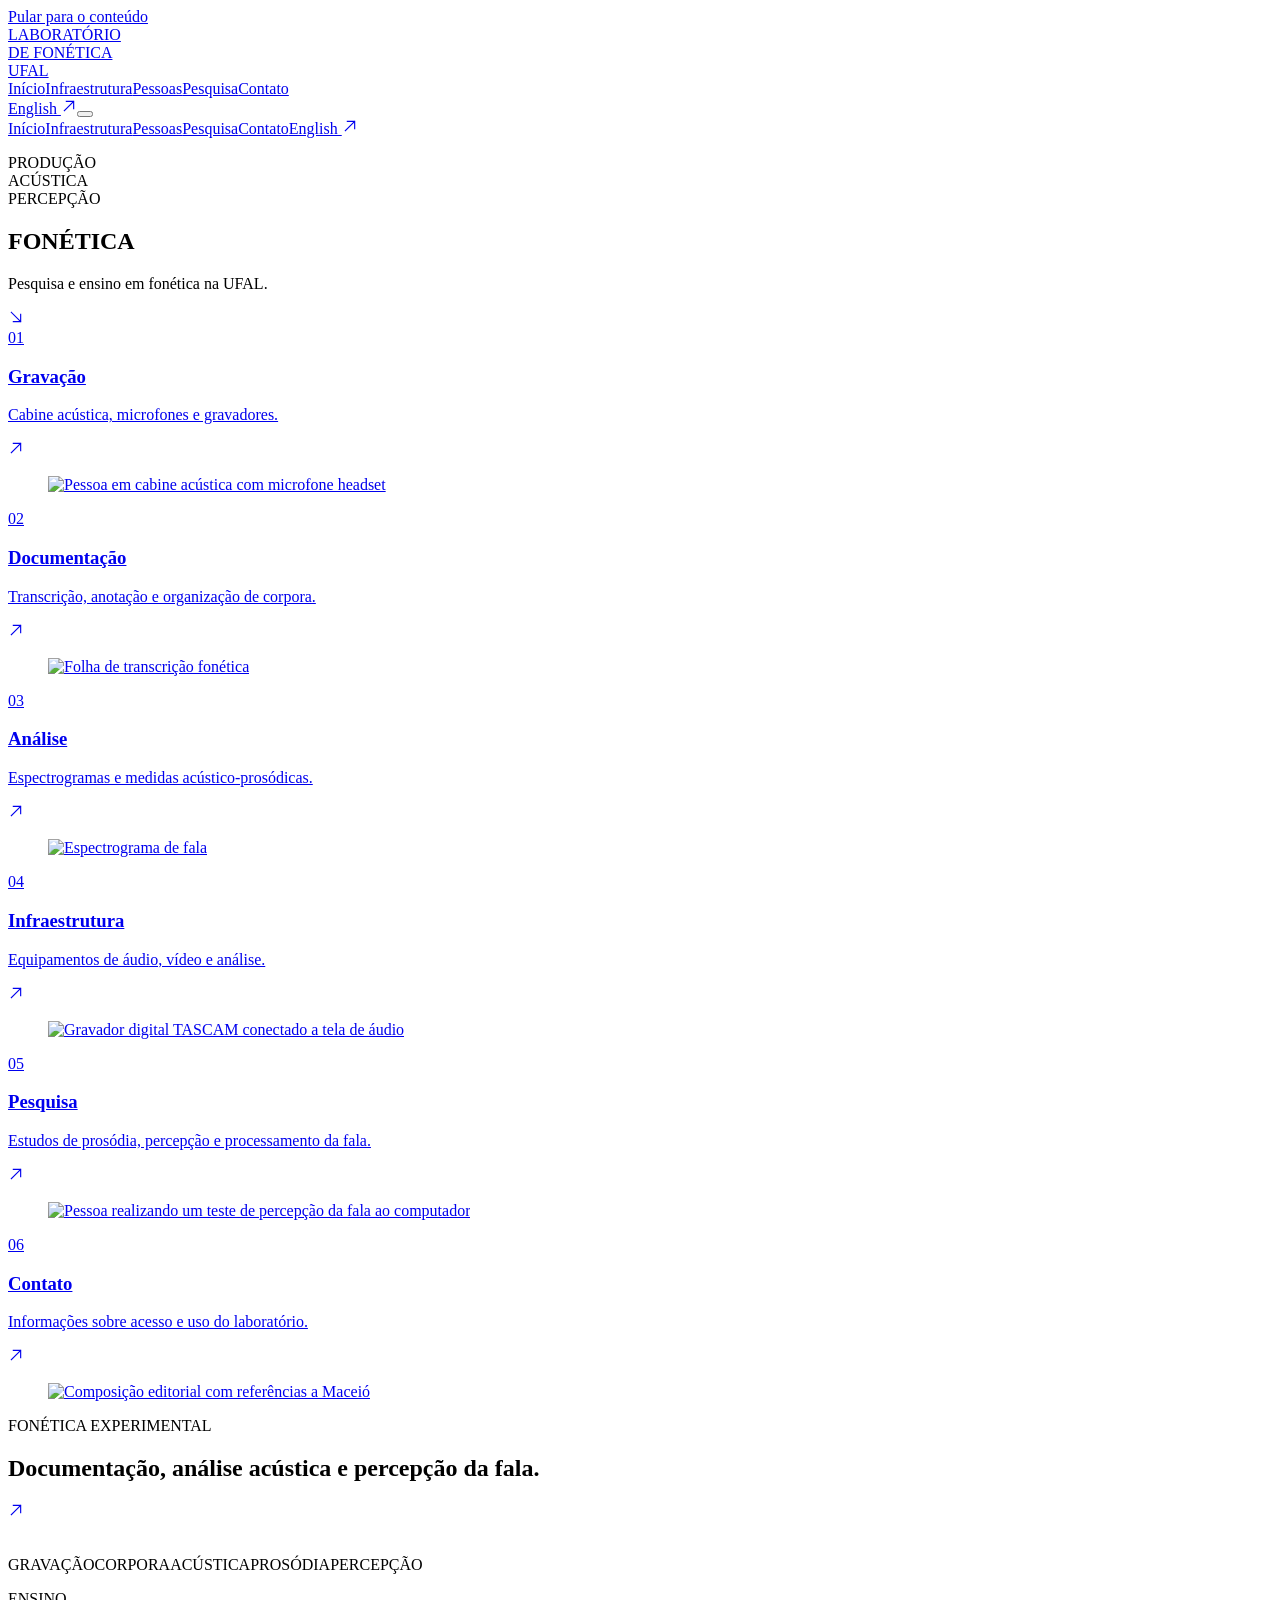
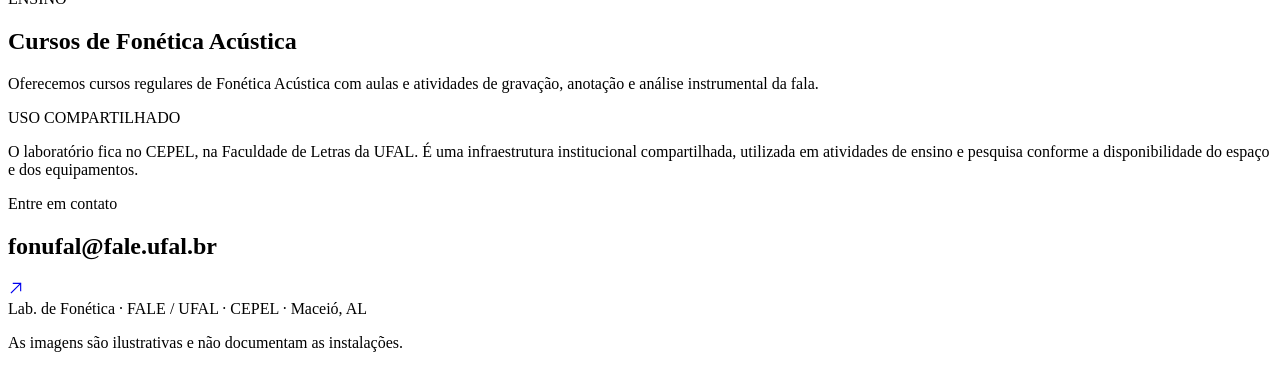
==== commit 016623fd: "fix: faixa editorial mobile sem cortes e sem termos desatualizados" ====
--- a/index.html
+++ b/index.html
@@ -1 +1 @@
-<!doctype html><html lang="pt-BR"><head><meta charset="utf-8"><meta name="viewport" content="width=device-width, initial-scale=1"><meta name="color-scheme" content="light"><meta name="theme-color" content="#102e24"><meta name="description" content="Laboratório de Fonética da FALE/UFAL, no CEPEL. Cursos de Fonética Acústica e infraestrutura compartilhada para pesquisas com fala."><title>Laboratório de Fonética da UFAL · FALE/UFAL</title><link rel="canonical" href="https://fonufal.github.io/labfon/"><link rel="alternate" hreflang="pt-BR" href="https://fonufal.github.io/labfon/"><link rel="alternate" hreflang="en" href="https://fonufal.github.io/labfon/en/"><link rel="preconnect" href="https://fonts.googleapis.com"><link rel="preconnect" href="https://fonts.gstatic.com" crossorigin><link href="https://fonts.googleapis.com/css2?family=DM+Mono:wght@400;500&family=DM+Sans:wght@400;500;600;700&family=Fraunces:opsz,wght,SOFT,WONK@9..144,400,0,0;9..144,550,0,0;9..144,650,0,0&display=swap" rel="stylesheet"><link rel="stylesheet" href="/labfon/styles.css?v=20261009-photo-uniform-v8"><link rel="icon" type="image/svg+xml" href="/labfon/favicon.svg"></head><body class="page-home"><a class="skip-link" href="#main-content">Pular para o conteúdo</a><div class="site-shell"><header class="masthead"><a class="wordmark" href="/labfon/" aria-label="Laboratório de Fonética — Início">LABORATÓRIO<br>DE FONÉTICA<br><span>UFAL</span></a><nav class="desktop-nav" aria-label="Início"><a class="navlink active" href="/labfon/" aria-current="page">Início</a><a class="navlink " href="/labfon/infraestrutura.html" >Infraestrutura</a><a class="navlink " href="/labfon/equipe.html" >Pessoas</a><a class="navlink" href="/labfon/pesquisa.html">Pesquisa</a><a class="navlink" href="/labfon/contato.html">Contato</a></nav><div class="header-tools"><a class="language" href="/labfon/en/" lang="en">English <span aria-hidden="true"><svg class="arrow-icon" aria-hidden="true" focusable="false" viewBox="0 0 24 24" width="16" height="16" fill="none" xmlns="http://www.w3.org/2000/svg"><path d="M5 19 19 5 M8 5h11v11" stroke="currentColor" stroke-width="1.7" stroke-linecap="square" stroke-linejoin="miter"/></svg></span></a><button class="menu-toggle" type="button" aria-controls="mobile-navigation" aria-expanded="false" aria-label="Abrir menu"><i></i><i></i></button></div></header><nav class="mobile-navigation" id="mobile-navigation" aria-label="Mobile"><a class="navlink active" href="/labfon/" aria-current="page">Início</a><a class="navlink " href="/labfon/infraestrutura.html" >Infraestrutura</a><a class="navlink " href="/labfon/equipe.html" >Pessoas</a><a class="navlink" href="/labfon/pesquisa.html">Pesquisa</a><a class="navlink" href="/labfon/contato.html">Contato</a><a class="navlink" href="/labfon/en/">English <svg class="arrow-icon" aria-hidden="true" focusable="false" viewBox="0 0 24 24" width="16" height="16" fill="none" xmlns="http://www.w3.org/2000/svg"><path d="M5 19 19 5 M8 5h11v11" stroke="currentColor" stroke-width="1.7" stroke-linecap="square" stroke-linejoin="miter"/></svg></a></nav><main id="main-content"><section class="hero"><div class="mouth-art" role="img" aria-label="Ilustração editorial de uma boca em perfil"></div><div class="hero-content"><p class="hero-overline">PRODUÇÃO<br>ACÚSTICA<br>PERCEPÇÃO</p><h1 class="kinetic-title" aria-label="FONÉTICA"><span class="type-front">FONÉ</span><span class="type-back">TICA</span></h1><span class="coral-strike" aria-hidden="true"></span><p class="hero-heading">Pesquisa e ensino em fonética na UFAL.</p><a class="hero-scroll" href="#areas" aria-label="O QUE FAZEMOS"><svg class="arrow-icon arrow-icon--down" width="16" height="16" aria-hidden="true" focusable="false" viewBox="0 0 24 24" fill="none" xmlns="http://www.w3.org/2000/svg"><path d="M5 5 19 19 M19 8v11H8" stroke="currentColor" stroke-width="1.7" stroke-linecap="square" stroke-linejoin="miter"/></svg></a></div></section><div id="areas"><section class="channels" aria-label="O QUE FAZEMOS"><a class="channel" href="/labfon/infraestrutura.html#gravacao"><div class="channel-info"><span class="channel-number">01</span><h3>Gravação</h3><p>Cabine acústica, microfones e gravadores.</p><span class="channel-arrow" aria-hidden="true"><svg class="arrow-icon" aria-hidden="true" focusable="false" viewBox="0 0 24 24" width="16" height="16" fill="none" xmlns="http://www.w3.org/2000/svg"><path d="M5 19 19 5 M8 5h11v11" stroke="currentColor" stroke-width="1.7" stroke-linecap="square" stroke-linejoin="miter"/></svg></span></div><figure class="channel-photo"><img src="/labfon/assets/01-gravacao.webp" width="800" height="600" loading="lazy" decoding="async" alt="Pessoa em cabine acústica com microfone headset"></figure></a><a class="channel" href="/labfon/infraestrutura.html#documentacao"><div class="channel-info"><span class="channel-number">02</span><h3>Documentação</h3><p>Transcrição, anotação e organização de corpora.</p><span class="channel-arrow" aria-hidden="true"><svg class="arrow-icon" aria-hidden="true" focusable="false" viewBox="0 0 24 24" width="16" height="16" fill="none" xmlns="http://www.w3.org/2000/svg"><path d="M5 19 19 5 M8 5h11v11" stroke="currentColor" stroke-width="1.7" stroke-linecap="square" stroke-linejoin="miter"/></svg></span></div><figure class="channel-photo"><img src="/labfon/assets/02-documentacao.webp" width="800" height="600" loading="lazy" decoding="async" alt="Folha de transcrição fonética"></figure></a><a class="channel" href="/labfon/infraestrutura.html#analise"><div class="channel-info"><span class="channel-number">03</span><h3>Análise</h3><p>Espectrogramas e medidas acústico-prosódicas.</p><span class="channel-arrow" aria-hidden="true"><svg class="arrow-icon" aria-hidden="true" focusable="false" viewBox="0 0 24 24" width="16" height="16" fill="none" xmlns="http://www.w3.org/2000/svg"><path d="M5 19 19 5 M8 5h11v11" stroke="currentColor" stroke-width="1.7" stroke-linecap="square" stroke-linejoin="miter"/></svg></span></div><figure class="channel-photo"><img src="/labfon/assets/03-analise.webp" width="800" height="600" loading="lazy" decoding="async" alt="Espectrograma de fala"></figure></a><a class="channel" href="/labfon/infraestrutura.html"><div class="channel-info"><span class="channel-number">04</span><h3>Infraestrutura</h3><p>Equipamentos de áudio, vídeo e análise.</p><span class="channel-arrow" aria-hidden="true"><svg class="arrow-icon" aria-hidden="true" focusable="false" viewBox="0 0 24 24" width="16" height="16" fill="none" xmlns="http://www.w3.org/2000/svg"><path d="M5 19 19 5 M8 5h11v11" stroke="currentColor" stroke-width="1.7" stroke-linecap="square" stroke-linejoin="miter"/></svg></span></div><figure class="channel-photo"><img src="/labfon/assets/04-infraestrutura.webp" width="800" height="600" loading="lazy" decoding="async" alt="Gravador digital TASCAM conectado a tela de áudio"></figure></a><a class="channel" href="/labfon/pesquisa.html"><div class="channel-info"><span class="channel-number">05</span><h3>Pesquisa</h3><p>Estudos de prosódia, percepção e processamento da fala.</p><span class="channel-arrow" aria-hidden="true"><svg class="arrow-icon" aria-hidden="true" focusable="false" viewBox="0 0 24 24" width="16" height="16" fill="none" xmlns="http://www.w3.org/2000/svg"><path d="M5 19 19 5 M8 5h11v11" stroke="currentColor" stroke-width="1.7" stroke-linecap="square" stroke-linejoin="miter"/></svg></span></div><figure class="channel-photo"><img src="/labfon/assets/05-pesquisa.webp" width="800" height="600" loading="lazy" decoding="async" alt="Pessoa realizando um teste de percepção da fala ao computador"></figure></a><a class="channel" href="mailto:fonufal@fale.ufal.br"><div class="channel-info"><span class="channel-number">06</span><h3>Contato</h3><p>Informações sobre acesso e uso do laboratório.</p><span class="channel-arrow" aria-hidden="true"><svg class="arrow-icon" aria-hidden="true" focusable="false" viewBox="0 0 24 24" width="16" height="16" fill="none" xmlns="http://www.w3.org/2000/svg"><path d="M5 19 19 5 M8 5h11v11" stroke="currentColor" stroke-width="1.7" stroke-linecap="square" stroke-linejoin="miter"/></svg></span></div><figure class="channel-photo"><img src="/labfon/assets/06-contato.webp" width="800" height="600" loading="lazy" decoding="async" alt="Composição editorial com referências a Maceió"></figure></a></section></div><section class="context-strip" id="pesquisa"><div class="context-copy"><p class="eyebrow">FONÉTICA EXPERIMENTAL</p><h2>Documentação, análise acústica e percepção da fala.</h2><a class="text-arrow" href="/labfon/infraestrutura.html" aria-label="Ver infraestrutura"><svg class="arrow-icon" aria-hidden="true" focusable="false" viewBox="0 0 24 24" width="16" height="16" fill="none" xmlns="http://www.w3.org/2000/svg"><path d="M5 19 19 5 M8 5h11v11" stroke="currentColor" stroke-width="1.7" stroke-linecap="square" stroke-linejoin="miter"/></svg></a></div><div class="context-art" aria-hidden="true"><img src="/labfon/assets/landscape.webp" loading="lazy" decoding="async" alt="" aria-hidden="true"></div><p class="context-tags">GRAVAÇÃO<br>CORPORA<br>ACÚSTICA<br>PROSÓDIA<br>PERCEPÇÃO</p></section><section class="afterword"><div><p class="eyebrow">ENSINO</p><h2>Cursos de Fonética Acústica</h2></div><p>Oferecemos cursos regulares de Fonética Acústica com aulas e atividades de gravação, anotação e análise instrumental da fala.</p><div><p class="eyebrow">USO COMPARTILHADO</p><p>O laboratório fica no CEPEL, na Faculdade de Letras da UFAL. É uma infraestrutura institucional compartilhada, utilizada em atividades de ensino e pesquisa conforme a disponibilidade do espaço e dos equipamentos.</p></div></section><section class="contact-strip" id="contato"><div><p class="eyebrow">Entre em contato</p><h2>fonufal@fale.ufal.br</h2></div><a href="mailto:fonufal@fale.ufal.br" class="contact-arrow" aria-label="Entre em contato"><svg class="arrow-icon" aria-hidden="true" focusable="false" viewBox="0 0 24 24" width="16" height="16" fill="none" xmlns="http://www.w3.org/2000/svg"><path d="M5 19 19 5 M8 5h11v11" stroke="currentColor" stroke-width="1.7" stroke-linecap="square" stroke-linejoin="miter"/></svg></a></section></main><footer class="footer"><div class="footer-top"><span>Lab. de Fonética · FALE / UFAL · CEPEL · Maceió, AL</span></div><div class="footer-bottom"><p>As imagens são ilustrativas e não documentam as instalações.</p></div></footer></div><script defer src="/labfon/app.js"></script></body></html>+<!doctype html><html lang="pt-BR"><head><meta charset="utf-8"><meta name="viewport" content="width=device-width, initial-scale=1"><meta name="color-scheme" content="light"><meta name="theme-color" content="#102e24"><meta name="description" content="Laboratório de Fonética da FALE/UFAL, no CEPEL. Cursos de Fonética Acústica e infraestrutura compartilhada para pesquisas com fala."><title>Laboratório de Fonética da UFAL · FALE/UFAL</title><link rel="canonical" href="https://fonufal.github.io/labfon/"><link rel="alternate" hreflang="pt-BR" href="https://fonufal.github.io/labfon/"><link rel="alternate" hreflang="en" href="https://fonufal.github.io/labfon/en/"><link rel="preconnect" href="https://fonts.googleapis.com"><link rel="preconnect" href="https://fonts.gstatic.com" crossorigin><link href="https://fonts.googleapis.com/css2?family=DM+Mono:wght@400;500&family=DM+Sans:wght@400;500;600;700&family=Fraunces:opsz,wght,SOFT,WONK@9..144,400,0,0;9..144,550,0,0;9..144,650,0,0&display=swap" rel="stylesheet"><link rel="stylesheet" href="/labfon/styles.css?v=20261010-context-mobile-v11"><link rel="icon" type="image/svg+xml" href="/labfon/favicon.svg"></head><body class="page-home"><a class="skip-link" href="#main-content">Pular para o conteúdo</a><div class="site-shell"><header class="masthead"><a class="wordmark" href="/labfon/" aria-label="Laboratório de Fonética — Início">LABORATÓRIO<br>DE FONÉTICA<br><span>UFAL</span></a><nav class="desktop-nav" aria-label="Início"><a class="navlink active" href="/labfon/" aria-current="page">Início</a><a class="navlink " href="/labfon/infraestrutura.html" >Infraestrutura</a><a class="navlink " href="/labfon/equipe.html" >Pessoas</a><a class="navlink" href="/labfon/pesquisa.html">Pesquisa</a><a class="navlink" href="/labfon/contato.html">Contato</a></nav><div class="header-tools"><a class="language" href="/labfon/en/" lang="en">English <span aria-hidden="true"><svg class="arrow-icon" aria-hidden="true" focusable="false" viewBox="0 0 24 24" width="16" height="16" fill="none" xmlns="http://www.w3.org/2000/svg"><path d="M5 19 19 5 M8 5h11v11" stroke="currentColor" stroke-width="1.7" stroke-linecap="square" stroke-linejoin="miter"/></svg></span></a><button class="menu-toggle" type="button" aria-controls="mobile-navigation" aria-expanded="false" aria-label="Abrir menu"><i></i><i></i></button></div></header><nav class="mobile-navigation" id="mobile-navigation" aria-label="Mobile"><a class="navlink active" href="/labfon/" aria-current="page">Início</a><a class="navlink " href="/labfon/infraestrutura.html" >Infraestrutura</a><a class="navlink " href="/labfon/equipe.html" >Pessoas</a><a class="navlink" href="/labfon/pesquisa.html">Pesquisa</a><a class="navlink" href="/labfon/contato.html">Contato</a><a class="navlink" href="/labfon/en/">English <svg class="arrow-icon" aria-hidden="true" focusable="false" viewBox="0 0 24 24" width="16" height="16" fill="none" xmlns="http://www.w3.org/2000/svg"><path d="M5 19 19 5 M8 5h11v11" stroke="currentColor" stroke-width="1.7" stroke-linecap="square" stroke-linejoin="miter"/></svg></a></nav><main id="main-content"><section class="hero"><div class="mouth-art" role="img" aria-label="Ilustração editorial de uma boca em perfil"></div><div class="hero-content"><p class="hero-overline">PRODUÇÃO<br>ACÚSTICA<br>PERCEPÇÃO</p><h1 class="kinetic-title" aria-label="FONÉTICA"><span class="type-front">FONÉ</span><span class="type-back">TICA</span></h1><span class="coral-strike" aria-hidden="true"></span><p class="hero-heading">Pesquisa e ensino em fonética na UFAL.</p><a class="hero-scroll" href="#areas" aria-label="O QUE FAZEMOS"><svg class="arrow-icon arrow-icon--down" width="16" height="16" aria-hidden="true" focusable="false" viewBox="0 0 24 24" fill="none" xmlns="http://www.w3.org/2000/svg"><path d="M5 5 19 19 M19 8v11H8" stroke="currentColor" stroke-width="1.7" stroke-linecap="square" stroke-linejoin="miter"/></svg></a></div></section><div id="areas"><section class="channels" aria-label="O QUE FAZEMOS"><a class="channel" href="/labfon/infraestrutura.html#gravacao"><div class="channel-info"><span class="channel-number">01</span><h3>Gravação</h3><p>Cabine acústica, microfones e gravadores.</p><span class="channel-arrow" aria-hidden="true"><svg class="arrow-icon" aria-hidden="true" focusable="false" viewBox="0 0 24 24" width="16" height="16" fill="none" xmlns="http://www.w3.org/2000/svg"><path d="M5 19 19 5 M8 5h11v11" stroke="currentColor" stroke-width="1.7" stroke-linecap="square" stroke-linejoin="miter"/></svg></span></div><figure class="channel-photo"><img src="/labfon/assets/01-gravacao.webp" width="800" height="600" loading="lazy" decoding="async" alt="Pessoa em cabine acústica com microfone headset"></figure></a><a class="channel" href="/labfon/infraestrutura.html#documentacao"><div class="channel-info"><span class="channel-number">02</span><h3>Documentação</h3><p>Transcrição, anotação e organização de corpora.</p><span class="channel-arrow" aria-hidden="true"><svg class="arrow-icon" aria-hidden="true" focusable="false" viewBox="0 0 24 24" width="16" height="16" fill="none" xmlns="http://www.w3.org/2000/svg"><path d="M5 19 19 5 M8 5h11v11" stroke="currentColor" stroke-width="1.7" stroke-linecap="square" stroke-linejoin="miter"/></svg></span></div><figure class="channel-photo"><img src="/labfon/assets/02-documentacao.webp" width="800" height="600" loading="lazy" decoding="async" alt="Folha de transcrição fonética"></figure></a><a class="channel" href="/labfon/infraestrutura.html#analise"><div class="channel-info"><span class="channel-number">03</span><h3>Análise</h3><p>Espectrogramas e medidas acústico-prosódicas.</p><span class="channel-arrow" aria-hidden="true"><svg class="arrow-icon" aria-hidden="true" focusable="false" viewBox="0 0 24 24" width="16" height="16" fill="none" xmlns="http://www.w3.org/2000/svg"><path d="M5 19 19 5 M8 5h11v11" stroke="currentColor" stroke-width="1.7" stroke-linecap="square" stroke-linejoin="miter"/></svg></span></div><figure class="channel-photo"><img src="/labfon/assets/03-analise.webp" width="800" height="600" loading="lazy" decoding="async" alt="Espectrograma de fala"></figure></a><a class="channel" href="/labfon/infraestrutura.html"><div class="channel-info"><span class="channel-number">04</span><h3>Infraestrutura</h3><p>Equipamentos de áudio, vídeo e análise.</p><span class="channel-arrow" aria-hidden="true"><svg class="arrow-icon" aria-hidden="true" focusable="false" viewBox="0 0 24 24" width="16" height="16" fill="none" xmlns="http://www.w3.org/2000/svg"><path d="M5 19 19 5 M8 5h11v11" stroke="currentColor" stroke-width="1.7" stroke-linecap="square" stroke-linejoin="miter"/></svg></span></div><figure class="channel-photo"><img src="/labfon/assets/04-infraestrutura.webp" width="800" height="600" loading="lazy" decoding="async" alt="Gravador digital TASCAM conectado a tela de áudio"></figure></a><a class="channel" href="/labfon/pesquisa.html"><div class="channel-info"><span class="channel-number">05</span><h3>Pesquisa</h3><p>Estudos de prosódia, percepção e processamento da fala.</p><span class="channel-arrow" aria-hidden="true"><svg class="arrow-icon" aria-hidden="true" focusable="false" viewBox="0 0 24 24" width="16" height="16" fill="none" xmlns="http://www.w3.org/2000/svg"><path d="M5 19 19 5 M8 5h11v11" stroke="currentColor" stroke-width="1.7" stroke-linecap="square" stroke-linejoin="miter"/></svg></span></div><figure class="channel-photo"><img src="/labfon/assets/05-pesquisa.webp" width="800" height="600" loading="lazy" decoding="async" alt="Pessoa realizando um teste de percepção da fala ao computador"></figure></a><a class="channel" href="mailto:fonufal@fale.ufal.br"><div class="channel-info"><span class="channel-number">06</span><h3>Contato</h3><p>Informações sobre acesso e uso do laboratório.</p><span class="channel-arrow" aria-hidden="true"><svg class="arrow-icon" aria-hidden="true" focusable="false" viewBox="0 0 24 24" width="16" height="16" fill="none" xmlns="http://www.w3.org/2000/svg"><path d="M5 19 19 5 M8 5h11v11" stroke="currentColor" stroke-width="1.7" stroke-linecap="square" stroke-linejoin="miter"/></svg></span></div><figure class="channel-photo"><img src="/labfon/assets/06-contato.webp" width="800" height="600" loading="lazy" decoding="async" alt="Composição editorial com referências a Maceió"></figure></a></section></div><section class="context-strip" id="pesquisa"><div class="context-copy"><p class="eyebrow">FONÉTICA EXPERIMENTAL</p><h2>Documentação, análise acústica e percepção da fala.</h2><a class="text-arrow" href="/labfon/infraestrutura.html" aria-label="Ver infraestrutura"><svg class="arrow-icon" aria-hidden="true" focusable="false" viewBox="0 0 24 24" width="16" height="16" fill="none" xmlns="http://www.w3.org/2000/svg"><path d="M5 19 19 5 M8 5h11v11" stroke="currentColor" stroke-width="1.7" stroke-linecap="square" stroke-linejoin="miter"/></svg></a></div><div class="context-art" aria-hidden="true"><img src="/labfon/assets/landscape-fonetica-sem-termos-20261010.webp" loading="lazy" decoding="async" alt="" aria-hidden="true"></div><p class="context-tags"><span>GRAVAÇÃO</span><span>CORPORA</span><span>ACÚSTICA</span><span>PROSÓDIA</span><span>PERCEPÇÃO</span></p></section><section class="afterword"><div><p class="eyebrow">ENSINO</p><h2>Cursos de Fonética Acústica</h2></div><p>Oferecemos cursos regulares de Fonética Acústica com aulas e atividades de gravação, anotação e análise instrumental da fala.</p><div><p class="eyebrow">USO COMPARTILHADO</p><p>O laboratório fica no CEPEL, na Faculdade de Letras da UFAL. É uma infraestrutura institucional compartilhada, utilizada em atividades de ensino e pesquisa conforme a disponibilidade do espaço e dos equipamentos.</p></div></section><section class="contact-strip" id="contato"><div><p class="eyebrow">Entre em contato</p><h2>fonufal@fale.ufal.br</h2></div><a href="mailto:fonufal@fale.ufal.br" class="contact-arrow" aria-label="Entre em contato"><svg class="arrow-icon" aria-hidden="true" focusable="false" viewBox="0 0 24 24" width="16" height="16" fill="none" xmlns="http://www.w3.org/2000/svg"><path d="M5 19 19 5 M8 5h11v11" stroke="currentColor" stroke-width="1.7" stroke-linecap="square" stroke-linejoin="miter"/></svg></a></section></main><footer class="footer"><div class="footer-top"><span>Lab. de Fonética · FALE / UFAL · CEPEL · Maceió, AL</span></div><div class="footer-bottom"><p>As imagens são ilustrativas e não documentam as instalações.</p></div></footer></div><script defer src="/labfon/app.js"></script></body></html>
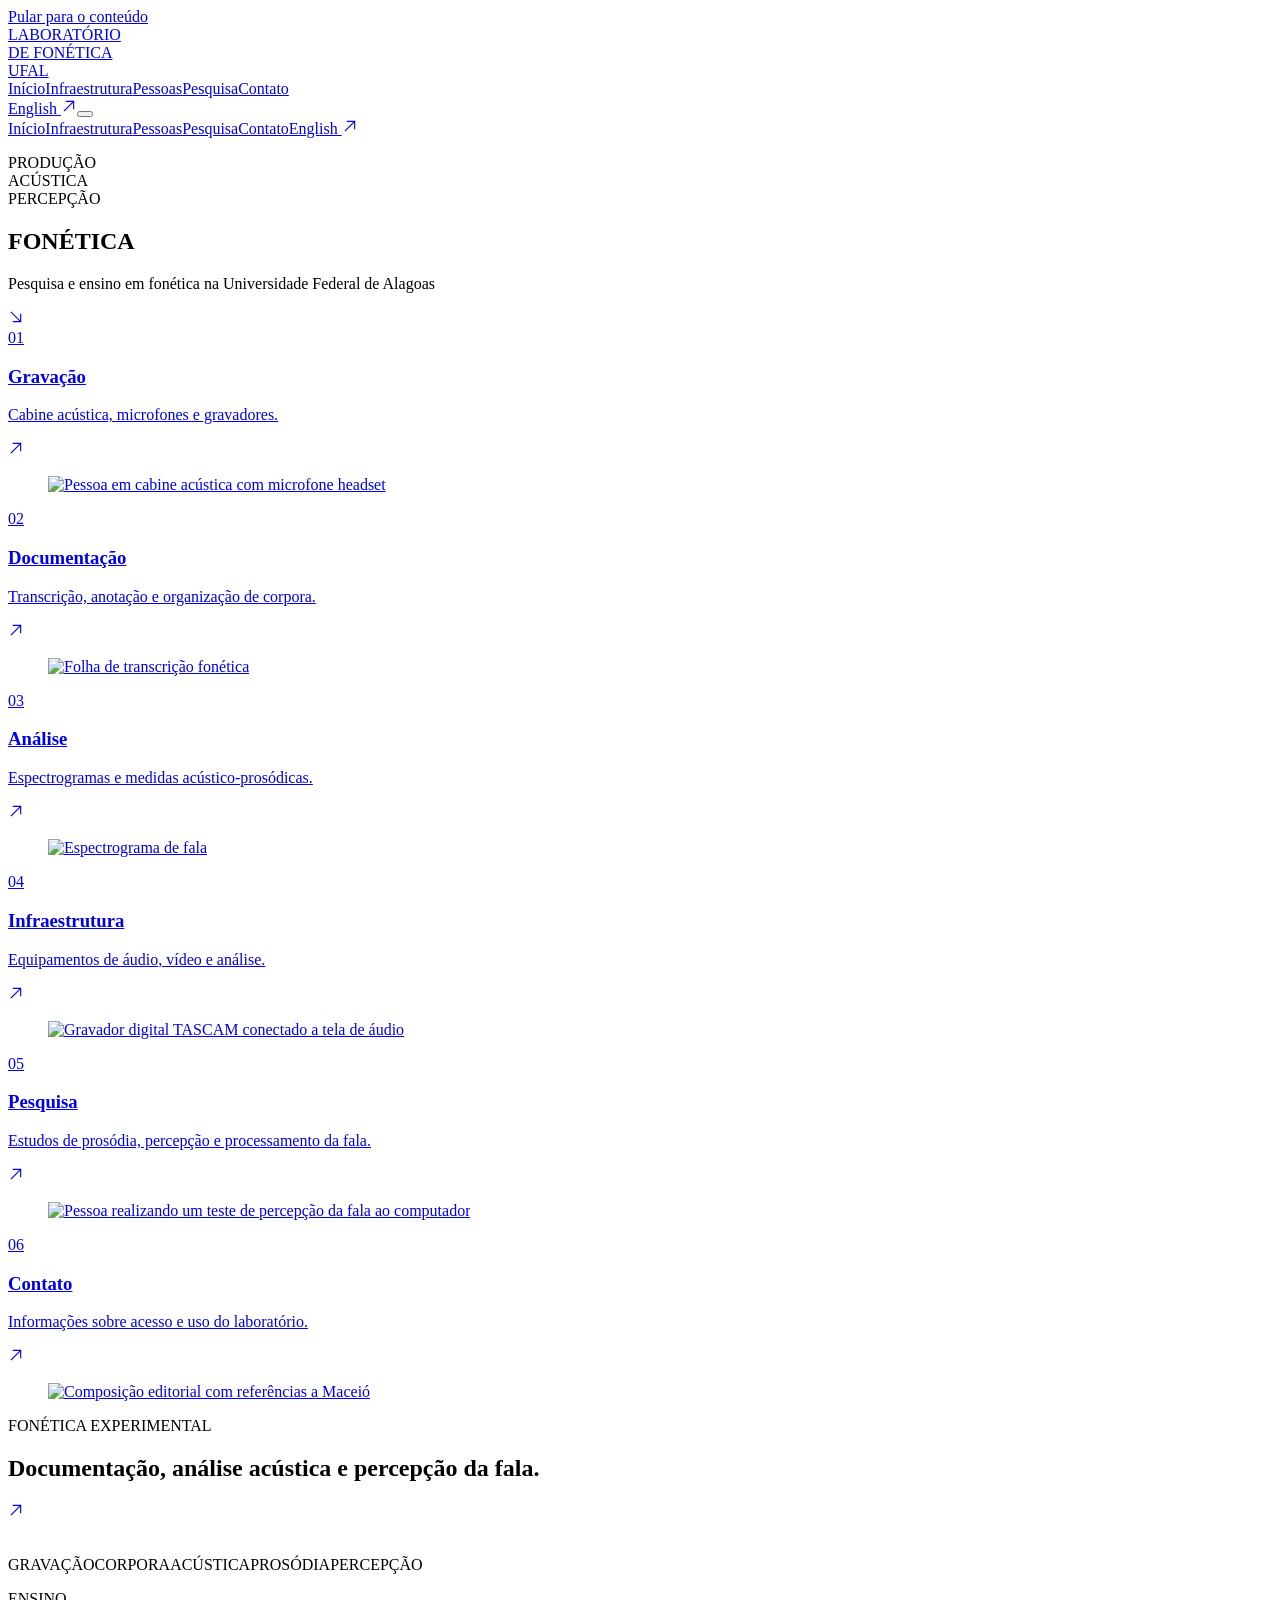
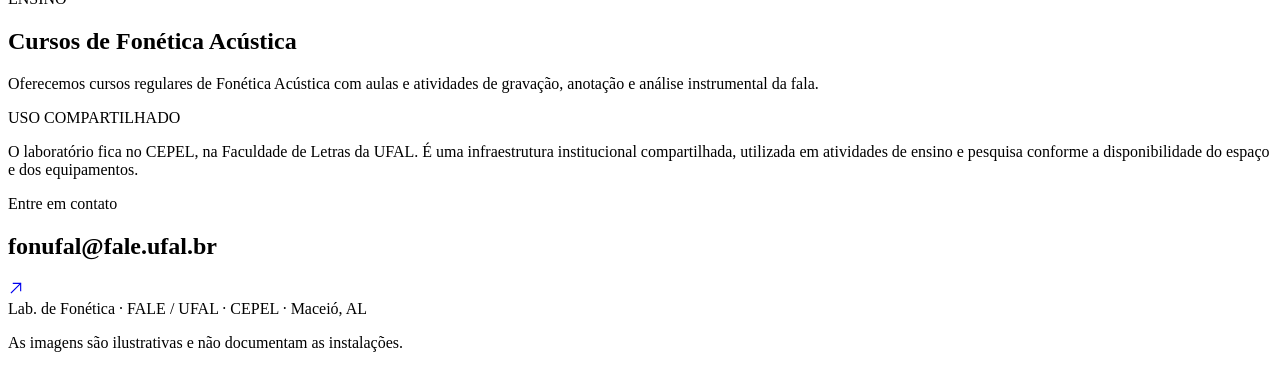
==== commit 5a2cd8ee: "edit: expandir nome da Universidade Federal de Alagoas na abertura" ====
--- a/index.html
+++ b/index.html
@@ -1 +1 @@
-<!doctype html><html lang="pt-BR"><head><meta charset="utf-8"><meta name="viewport" content="width=device-width, initial-scale=1"><meta name="color-scheme" content="light"><meta name="theme-color" content="#102e24"><meta name="description" content="Laboratório de Fonética da FALE/UFAL, no CEPEL. Cursos de Fonética Acústica e infraestrutura compartilhada para pesquisas com fala."><title>Laboratório de Fonética da UFAL · FALE/UFAL</title><link rel="canonical" href="https://fonufal.github.io/labfon/"><link rel="alternate" hreflang="pt-BR" href="https://fonufal.github.io/labfon/"><link rel="alternate" hreflang="en" href="https://fonufal.github.io/labfon/en/"><link rel="preconnect" href="https://fonts.googleapis.com"><link rel="preconnect" href="https://fonts.gstatic.com" crossorigin><link href="https://fonts.googleapis.com/css2?family=DM+Mono:wght@400;500&family=DM+Sans:wght@400;500;600;700&family=Fraunces:opsz,wght,SOFT,WONK@9..144,400,0,0;9..144,550,0,0;9..144,650,0,0&display=swap" rel="stylesheet"><link rel="stylesheet" href="/labfon/styles.css?v=20261010-context-mobile-v11"><link rel="icon" type="image/svg+xml" href="/labfon/favicon.svg"></head><body class="page-home"><a class="skip-link" href="#main-content">Pular para o conteúdo</a><div class="site-shell"><header class="masthead"><a class="wordmark" href="/labfon/" aria-label="Laboratório de Fonética — Início">LABORATÓRIO<br>DE FONÉTICA<br><span>UFAL</span></a><nav class="desktop-nav" aria-label="Início"><a class="navlink active" href="/labfon/" aria-current="page">Início</a><a class="navlink " href="/labfon/infraestrutura.html" >Infraestrutura</a><a class="navlink " href="/labfon/equipe.html" >Pessoas</a><a class="navlink" href="/labfon/pesquisa.html">Pesquisa</a><a class="navlink" href="/labfon/contato.html">Contato</a></nav><div class="header-tools"><a class="language" href="/labfon/en/" lang="en">English <span aria-hidden="true"><svg class="arrow-icon" aria-hidden="true" focusable="false" viewBox="0 0 24 24" width="16" height="16" fill="none" xmlns="http://www.w3.org/2000/svg"><path d="M5 19 19 5 M8 5h11v11" stroke="currentColor" stroke-width="1.7" stroke-linecap="square" stroke-linejoin="miter"/></svg></span></a><button class="menu-toggle" type="button" aria-controls="mobile-navigation" aria-expanded="false" aria-label="Abrir menu"><i></i><i></i></button></div></header><nav class="mobile-navigation" id="mobile-navigation" aria-label="Mobile"><a class="navlink active" href="/labfon/" aria-current="page">Início</a><a class="navlink " href="/labfon/infraestrutura.html" >Infraestrutura</a><a class="navlink " href="/labfon/equipe.html" >Pessoas</a><a class="navlink" href="/labfon/pesquisa.html">Pesquisa</a><a class="navlink" href="/labfon/contato.html">Contato</a><a class="navlink" href="/labfon/en/">English <svg class="arrow-icon" aria-hidden="true" focusable="false" viewBox="0 0 24 24" width="16" height="16" fill="none" xmlns="http://www.w3.org/2000/svg"><path d="M5 19 19 5 M8 5h11v11" stroke="currentColor" stroke-width="1.7" stroke-linecap="square" stroke-linejoin="miter"/></svg></a></nav><main id="main-content"><section class="hero"><div class="mouth-art" role="img" aria-label="Ilustração editorial de uma boca em perfil"></div><div class="hero-content"><p class="hero-overline">PRODUÇÃO<br>ACÚSTICA<br>PERCEPÇÃO</p><h1 class="kinetic-title" aria-label="FONÉTICA"><span class="type-front">FONÉ</span><span class="type-back">TICA</span></h1><span class="coral-strike" aria-hidden="true"></span><p class="hero-heading">Pesquisa e ensino em fonética na UFAL.</p><a class="hero-scroll" href="#areas" aria-label="O QUE FAZEMOS"><svg class="arrow-icon arrow-icon--down" width="16" height="16" aria-hidden="true" focusable="false" viewBox="0 0 24 24" fill="none" xmlns="http://www.w3.org/2000/svg"><path d="M5 5 19 19 M19 8v11H8" stroke="currentColor" stroke-width="1.7" stroke-linecap="square" stroke-linejoin="miter"/></svg></a></div></section><div id="areas"><section class="channels" aria-label="O QUE FAZEMOS"><a class="channel" href="/labfon/infraestrutura.html#gravacao"><div class="channel-info"><span class="channel-number">01</span><h3>Gravação</h3><p>Cabine acústica, microfones e gravadores.</p><span class="channel-arrow" aria-hidden="true"><svg class="arrow-icon" aria-hidden="true" focusable="false" viewBox="0 0 24 24" width="16" height="16" fill="none" xmlns="http://www.w3.org/2000/svg"><path d="M5 19 19 5 M8 5h11v11" stroke="currentColor" stroke-width="1.7" stroke-linecap="square" stroke-linejoin="miter"/></svg></span></div><figure class="channel-photo"><img src="/labfon/assets/01-gravacao.webp" width="800" height="600" loading="lazy" decoding="async" alt="Pessoa em cabine acústica com microfone headset"></figure></a><a class="channel" href="/labfon/infraestrutura.html#documentacao"><div class="channel-info"><span class="channel-number">02</span><h3>Documentação</h3><p>Transcrição, anotação e organização de corpora.</p><span class="channel-arrow" aria-hidden="true"><svg class="arrow-icon" aria-hidden="true" focusable="false" viewBox="0 0 24 24" width="16" height="16" fill="none" xmlns="http://www.w3.org/2000/svg"><path d="M5 19 19 5 M8 5h11v11" stroke="currentColor" stroke-width="1.7" stroke-linecap="square" stroke-linejoin="miter"/></svg></span></div><figure class="channel-photo"><img src="/labfon/assets/02-documentacao.webp" width="800" height="600" loading="lazy" decoding="async" alt="Folha de transcrição fonética"></figure></a><a class="channel" href="/labfon/infraestrutura.html#analise"><div class="channel-info"><span class="channel-number">03</span><h3>Análise</h3><p>Espectrogramas e medidas acústico-prosódicas.</p><span class="channel-arrow" aria-hidden="true"><svg class="arrow-icon" aria-hidden="true" focusable="false" viewBox="0 0 24 24" width="16" height="16" fill="none" xmlns="http://www.w3.org/2000/svg"><path d="M5 19 19 5 M8 5h11v11" stroke="currentColor" stroke-width="1.7" stroke-linecap="square" stroke-linejoin="miter"/></svg></span></div><figure class="channel-photo"><img src="/labfon/assets/03-analise.webp" width="800" height="600" loading="lazy" decoding="async" alt="Espectrograma de fala"></figure></a><a class="channel" href="/labfon/infraestrutura.html"><div class="channel-info"><span class="channel-number">04</span><h3>Infraestrutura</h3><p>Equipamentos de áudio, vídeo e análise.</p><span class="channel-arrow" aria-hidden="true"><svg class="arrow-icon" aria-hidden="true" focusable="false" viewBox="0 0 24 24" width="16" height="16" fill="none" xmlns="http://www.w3.org/2000/svg"><path d="M5 19 19 5 M8 5h11v11" stroke="currentColor" stroke-width="1.7" stroke-linecap="square" stroke-linejoin="miter"/></svg></span></div><figure class="channel-photo"><img src="/labfon/assets/04-infraestrutura.webp" width="800" height="600" loading="lazy" decoding="async" alt="Gravador digital TASCAM conectado a tela de áudio"></figure></a><a class="channel" href="/labfon/pesquisa.html"><div class="channel-info"><span class="channel-number">05</span><h3>Pesquisa</h3><p>Estudos de prosódia, percepção e processamento da fala.</p><span class="channel-arrow" aria-hidden="true"><svg class="arrow-icon" aria-hidden="true" focusable="false" viewBox="0 0 24 24" width="16" height="16" fill="none" xmlns="http://www.w3.org/2000/svg"><path d="M5 19 19 5 M8 5h11v11" stroke="currentColor" stroke-width="1.7" stroke-linecap="square" stroke-linejoin="miter"/></svg></span></div><figure class="channel-photo"><img src="/labfon/assets/05-pesquisa.webp" width="800" height="600" loading="lazy" decoding="async" alt="Pessoa realizando um teste de percepção da fala ao computador"></figure></a><a class="channel" href="mailto:fonufal@fale.ufal.br"><div class="channel-info"><span class="channel-number">06</span><h3>Contato</h3><p>Informações sobre acesso e uso do laboratório.</p><span class="channel-arrow" aria-hidden="true"><svg class="arrow-icon" aria-hidden="true" focusable="false" viewBox="0 0 24 24" width="16" height="16" fill="none" xmlns="http://www.w3.org/2000/svg"><path d="M5 19 19 5 M8 5h11v11" stroke="currentColor" stroke-width="1.7" stroke-linecap="square" stroke-linejoin="miter"/></svg></span></div><figure class="channel-photo"><img src="/labfon/assets/06-contato.webp" width="800" height="600" loading="lazy" decoding="async" alt="Composição editorial com referências a Maceió"></figure></a></section></div><section class="context-strip" id="pesquisa"><div class="context-copy"><p class="eyebrow">FONÉTICA EXPERIMENTAL</p><h2>Documentação, análise acústica e percepção da fala.</h2><a class="text-arrow" href="/labfon/infraestrutura.html" aria-label="Ver infraestrutura"><svg class="arrow-icon" aria-hidden="true" focusable="false" viewBox="0 0 24 24" width="16" height="16" fill="none" xmlns="http://www.w3.org/2000/svg"><path d="M5 19 19 5 M8 5h11v11" stroke="currentColor" stroke-width="1.7" stroke-linecap="square" stroke-linejoin="miter"/></svg></a></div><div class="context-art" aria-hidden="true"><img src="/labfon/assets/landscape-fonetica-sem-termos-20261010.webp" loading="lazy" decoding="async" alt="" aria-hidden="true"></div><p class="context-tags"><span>GRAVAÇÃO</span><span>CORPORA</span><span>ACÚSTICA</span><span>PROSÓDIA</span><span>PERCEPÇÃO</span></p></section><section class="afterword"><div><p class="eyebrow">ENSINO</p><h2>Cursos de Fonética Acústica</h2></div><p>Oferecemos cursos regulares de Fonética Acústica com aulas e atividades de gravação, anotação e análise instrumental da fala.</p><div><p class="eyebrow">USO COMPARTILHADO</p><p>O laboratório fica no CEPEL, na Faculdade de Letras da UFAL. É uma infraestrutura institucional compartilhada, utilizada em atividades de ensino e pesquisa conforme a disponibilidade do espaço e dos equipamentos.</p></div></section><section class="contact-strip" id="contato"><div><p class="eyebrow">Entre em contato</p><h2>fonufal@fale.ufal.br</h2></div><a href="mailto:fonufal@fale.ufal.br" class="contact-arrow" aria-label="Entre em contato"><svg class="arrow-icon" aria-hidden="true" focusable="false" viewBox="0 0 24 24" width="16" height="16" fill="none" xmlns="http://www.w3.org/2000/svg"><path d="M5 19 19 5 M8 5h11v11" stroke="currentColor" stroke-width="1.7" stroke-linecap="square" stroke-linejoin="miter"/></svg></a></section></main><footer class="footer"><div class="footer-top"><span>Lab. de Fonética · FALE / UFAL · CEPEL · Maceió, AL</span></div><div class="footer-bottom"><p>As imagens são ilustrativas e não documentam as instalações.</p></div></footer></div><script defer src="/labfon/app.js"></script></body></html>+<!doctype html><html lang="pt-BR"><head><meta charset="utf-8"><meta name="viewport" content="width=device-width, initial-scale=1"><meta name="color-scheme" content="light"><meta name="theme-color" content="#102e24"><meta name="description" content="Laboratório de Fonética da FALE/UFAL, no CEPEL. Cursos de Fonética Acústica e infraestrutura compartilhada para pesquisas com fala."><title>Laboratório de Fonética da UFAL · FALE/UFAL</title><link rel="canonical" href="https://fonufal.github.io/labfon/"><link rel="alternate" hreflang="pt-BR" href="https://fonufal.github.io/labfon/"><link rel="alternate" hreflang="en" href="https://fonufal.github.io/labfon/en/"><link rel="preconnect" href="https://fonts.googleapis.com"><link rel="preconnect" href="https://fonts.gstatic.com" crossorigin><link href="https://fonts.googleapis.com/css2?family=DM+Mono:wght@400;500&family=DM+Sans:wght@400;500;600;700&family=Fraunces:opsz,wght,SOFT,WONK@9..144,400,0,0;9..144,550,0,0;9..144,650,0,0&display=swap" rel="stylesheet"><link rel="stylesheet" href="/labfon/styles.css?v=20261010-context-mobile-v11"><link rel="icon" type="image/svg+xml" href="/labfon/favicon.svg"></head><body class="page-home"><a class="skip-link" href="#main-content">Pular para o conteúdo</a><div class="site-shell"><header class="masthead"><a class="wordmark" href="/labfon/" aria-label="Laboratório de Fonética — Início">LABORATÓRIO<br>DE FONÉTICA<br><span>UFAL</span></a><nav class="desktop-nav" aria-label="Início"><a class="navlink active" href="/labfon/" aria-current="page">Início</a><a class="navlink " href="/labfon/infraestrutura.html" >Infraestrutura</a><a class="navlink " href="/labfon/equipe.html" >Pessoas</a><a class="navlink" href="/labfon/pesquisa.html">Pesquisa</a><a class="navlink" href="/labfon/contato.html">Contato</a></nav><div class="header-tools"><a class="language" href="/labfon/en/" lang="en">English <span aria-hidden="true"><svg class="arrow-icon" aria-hidden="true" focusable="false" viewBox="0 0 24 24" width="16" height="16" fill="none" xmlns="http://www.w3.org/2000/svg"><path d="M5 19 19 5 M8 5h11v11" stroke="currentColor" stroke-width="1.7" stroke-linecap="square" stroke-linejoin="miter"/></svg></span></a><button class="menu-toggle" type="button" aria-controls="mobile-navigation" aria-expanded="false" aria-label="Abrir menu"><i></i><i></i></button></div></header><nav class="mobile-navigation" id="mobile-navigation" aria-label="Mobile"><a class="navlink active" href="/labfon/" aria-current="page">Início</a><a class="navlink " href="/labfon/infraestrutura.html" >Infraestrutura</a><a class="navlink " href="/labfon/equipe.html" >Pessoas</a><a class="navlink" href="/labfon/pesquisa.html">Pesquisa</a><a class="navlink" href="/labfon/contato.html">Contato</a><a class="navlink" href="/labfon/en/">English <svg class="arrow-icon" aria-hidden="true" focusable="false" viewBox="0 0 24 24" width="16" height="16" fill="none" xmlns="http://www.w3.org/2000/svg"><path d="M5 19 19 5 M8 5h11v11" stroke="currentColor" stroke-width="1.7" stroke-linecap="square" stroke-linejoin="miter"/></svg></a></nav><main id="main-content"><section class="hero"><div class="mouth-art" role="img" aria-label="Ilustração editorial de uma boca em perfil"></div><div class="hero-content"><p class="hero-overline">PRODUÇÃO<br>ACÚSTICA<br>PERCEPÇÃO</p><h1 class="kinetic-title" aria-label="FONÉTICA"><span class="type-front">FONÉ</span><span class="type-back">TICA</span></h1><span class="coral-strike" aria-hidden="true"></span><p class="hero-heading">Pesquisa e ensino em fonética na Universidade Federal de Alagoas</p><a class="hero-scroll" href="#areas" aria-label="O QUE FAZEMOS"><svg class="arrow-icon arrow-icon--down" width="16" height="16" aria-hidden="true" focusable="false" viewBox="0 0 24 24" fill="none" xmlns="http://www.w3.org/2000/svg"><path d="M5 5 19 19 M19 8v11H8" stroke="currentColor" stroke-width="1.7" stroke-linecap="square" stroke-linejoin="miter"/></svg></a></div></section><div id="areas"><section class="channels" aria-label="O QUE FAZEMOS"><a class="channel" href="/labfon/infraestrutura.html#gravacao"><div class="channel-info"><span class="channel-number">01</span><h3>Gravação</h3><p>Cabine acústica, microfones e gravadores.</p><span class="channel-arrow" aria-hidden="true"><svg class="arrow-icon" aria-hidden="true" focusable="false" viewBox="0 0 24 24" width="16" height="16" fill="none" xmlns="http://www.w3.org/2000/svg"><path d="M5 19 19 5 M8 5h11v11" stroke="currentColor" stroke-width="1.7" stroke-linecap="square" stroke-linejoin="miter"/></svg></span></div><figure class="channel-photo"><img src="/labfon/assets/01-gravacao.webp" width="800" height="600" loading="lazy" decoding="async" alt="Pessoa em cabine acústica com microfone headset"></figure></a><a class="channel" href="/labfon/infraestrutura.html#documentacao"><div class="channel-info"><span class="channel-number">02</span><h3>Documentação</h3><p>Transcrição, anotação e organização de corpora.</p><span class="channel-arrow" aria-hidden="true"><svg class="arrow-icon" aria-hidden="true" focusable="false" viewBox="0 0 24 24" width="16" height="16" fill="none" xmlns="http://www.w3.org/2000/svg"><path d="M5 19 19 5 M8 5h11v11" stroke="currentColor" stroke-width="1.7" stroke-linecap="square" stroke-linejoin="miter"/></svg></span></div><figure class="channel-photo"><img src="/labfon/assets/02-documentacao.webp" width="800" height="600" loading="lazy" decoding="async" alt="Folha de transcrição fonética"></figure></a><a class="channel" href="/labfon/infraestrutura.html#analise"><div class="channel-info"><span class="channel-number">03</span><h3>Análise</h3><p>Espectrogramas e medidas acústico-prosódicas.</p><span class="channel-arrow" aria-hidden="true"><svg class="arrow-icon" aria-hidden="true" focusable="false" viewBox="0 0 24 24" width="16" height="16" fill="none" xmlns="http://www.w3.org/2000/svg"><path d="M5 19 19 5 M8 5h11v11" stroke="currentColor" stroke-width="1.7" stroke-linecap="square" stroke-linejoin="miter"/></svg></span></div><figure class="channel-photo"><img src="/labfon/assets/03-analise.webp" width="800" height="600" loading="lazy" decoding="async" alt="Espectrograma de fala"></figure></a><a class="channel" href="/labfon/infraestrutura.html"><div class="channel-info"><span class="channel-number">04</span><h3>Infraestrutura</h3><p>Equipamentos de áudio, vídeo e análise.</p><span class="channel-arrow" aria-hidden="true"><svg class="arrow-icon" aria-hidden="true" focusable="false" viewBox="0 0 24 24" width="16" height="16" fill="none" xmlns="http://www.w3.org/2000/svg"><path d="M5 19 19 5 M8 5h11v11" stroke="currentColor" stroke-width="1.7" stroke-linecap="square" stroke-linejoin="miter"/></svg></span></div><figure class="channel-photo"><img src="/labfon/assets/04-infraestrutura.webp" width="800" height="600" loading="lazy" decoding="async" alt="Gravador digital TASCAM conectado a tela de áudio"></figure></a><a class="channel" href="/labfon/pesquisa.html"><div class="channel-info"><span class="channel-number">05</span><h3>Pesquisa</h3><p>Estudos de prosódia, percepção e processamento da fala.</p><span class="channel-arrow" aria-hidden="true"><svg class="arrow-icon" aria-hidden="true" focusable="false" viewBox="0 0 24 24" width="16" height="16" fill="none" xmlns="http://www.w3.org/2000/svg"><path d="M5 19 19 5 M8 5h11v11" stroke="currentColor" stroke-width="1.7" stroke-linecap="square" stroke-linejoin="miter"/></svg></span></div><figure class="channel-photo"><img src="/labfon/assets/05-pesquisa.webp" width="800" height="600" loading="lazy" decoding="async" alt="Pessoa realizando um teste de percepção da fala ao computador"></figure></a><a class="channel" href="mailto:fonufal@fale.ufal.br"><div class="channel-info"><span class="channel-number">06</span><h3>Contato</h3><p>Informações sobre acesso e uso do laboratório.</p><span class="channel-arrow" aria-hidden="true"><svg class="arrow-icon" aria-hidden="true" focusable="false" viewBox="0 0 24 24" width="16" height="16" fill="none" xmlns="http://www.w3.org/2000/svg"><path d="M5 19 19 5 M8 5h11v11" stroke="currentColor" stroke-width="1.7" stroke-linecap="square" stroke-linejoin="miter"/></svg></span></div><figure class="channel-photo"><img src="/labfon/assets/06-contato.webp" width="800" height="600" loading="lazy" decoding="async" alt="Composição editorial com referências a Maceió"></figure></a></section></div><section class="context-strip" id="pesquisa"><div class="context-copy"><p class="eyebrow">FONÉTICA EXPERIMENTAL</p><h2>Documentação, análise acústica e percepção da fala.</h2><a class="text-arrow" href="/labfon/infraestrutura.html" aria-label="Ver infraestrutura"><svg class="arrow-icon" aria-hidden="true" focusable="false" viewBox="0 0 24 24" width="16" height="16" fill="none" xmlns="http://www.w3.org/2000/svg"><path d="M5 19 19 5 M8 5h11v11" stroke="currentColor" stroke-width="1.7" stroke-linecap="square" stroke-linejoin="miter"/></svg></a></div><div class="context-art" aria-hidden="true"><img src="/labfon/assets/landscape-fonetica-sem-termos-20261010.webp" loading="lazy" decoding="async" alt="" aria-hidden="true"></div><p class="context-tags"><span>GRAVAÇÃO</span><span>CORPORA</span><span>ACÚSTICA</span><span>PROSÓDIA</span><span>PERCEPÇÃO</span></p></section><section class="afterword"><div><p class="eyebrow">ENSINO</p><h2>Cursos de Fonética Acústica</h2></div><p>Oferecemos cursos regulares de Fonética Acústica com aulas e atividades de gravação, anotação e análise instrumental da fala.</p><div><p class="eyebrow">USO COMPARTILHADO</p><p>O laboratório fica no CEPEL, na Faculdade de Letras da UFAL. É uma infraestrutura institucional compartilhada, utilizada em atividades de ensino e pesquisa conforme a disponibilidade do espaço e dos equipamentos.</p></div></section><section class="contact-strip" id="contato"><div><p class="eyebrow">Entre em contato</p><h2>fonufal@fale.ufal.br</h2></div><a href="mailto:fonufal@fale.ufal.br" class="contact-arrow" aria-label="Entre em contato"><svg class="arrow-icon" aria-hidden="true" focusable="false" viewBox="0 0 24 24" width="16" height="16" fill="none" xmlns="http://www.w3.org/2000/svg"><path d="M5 19 19 5 M8 5h11v11" stroke="currentColor" stroke-width="1.7" stroke-linecap="square" stroke-linejoin="miter"/></svg></a></section></main><footer class="footer"><div class="footer-top"><span>Lab. de Fonética · FALE / UFAL · CEPEL · Maceió, AL</span></div><div class="footer-bottom"><p>As imagens são ilustrativas e não documentam as instalações.</p></div></footer></div><script defer src="/labfon/app.js"></script></body></html>
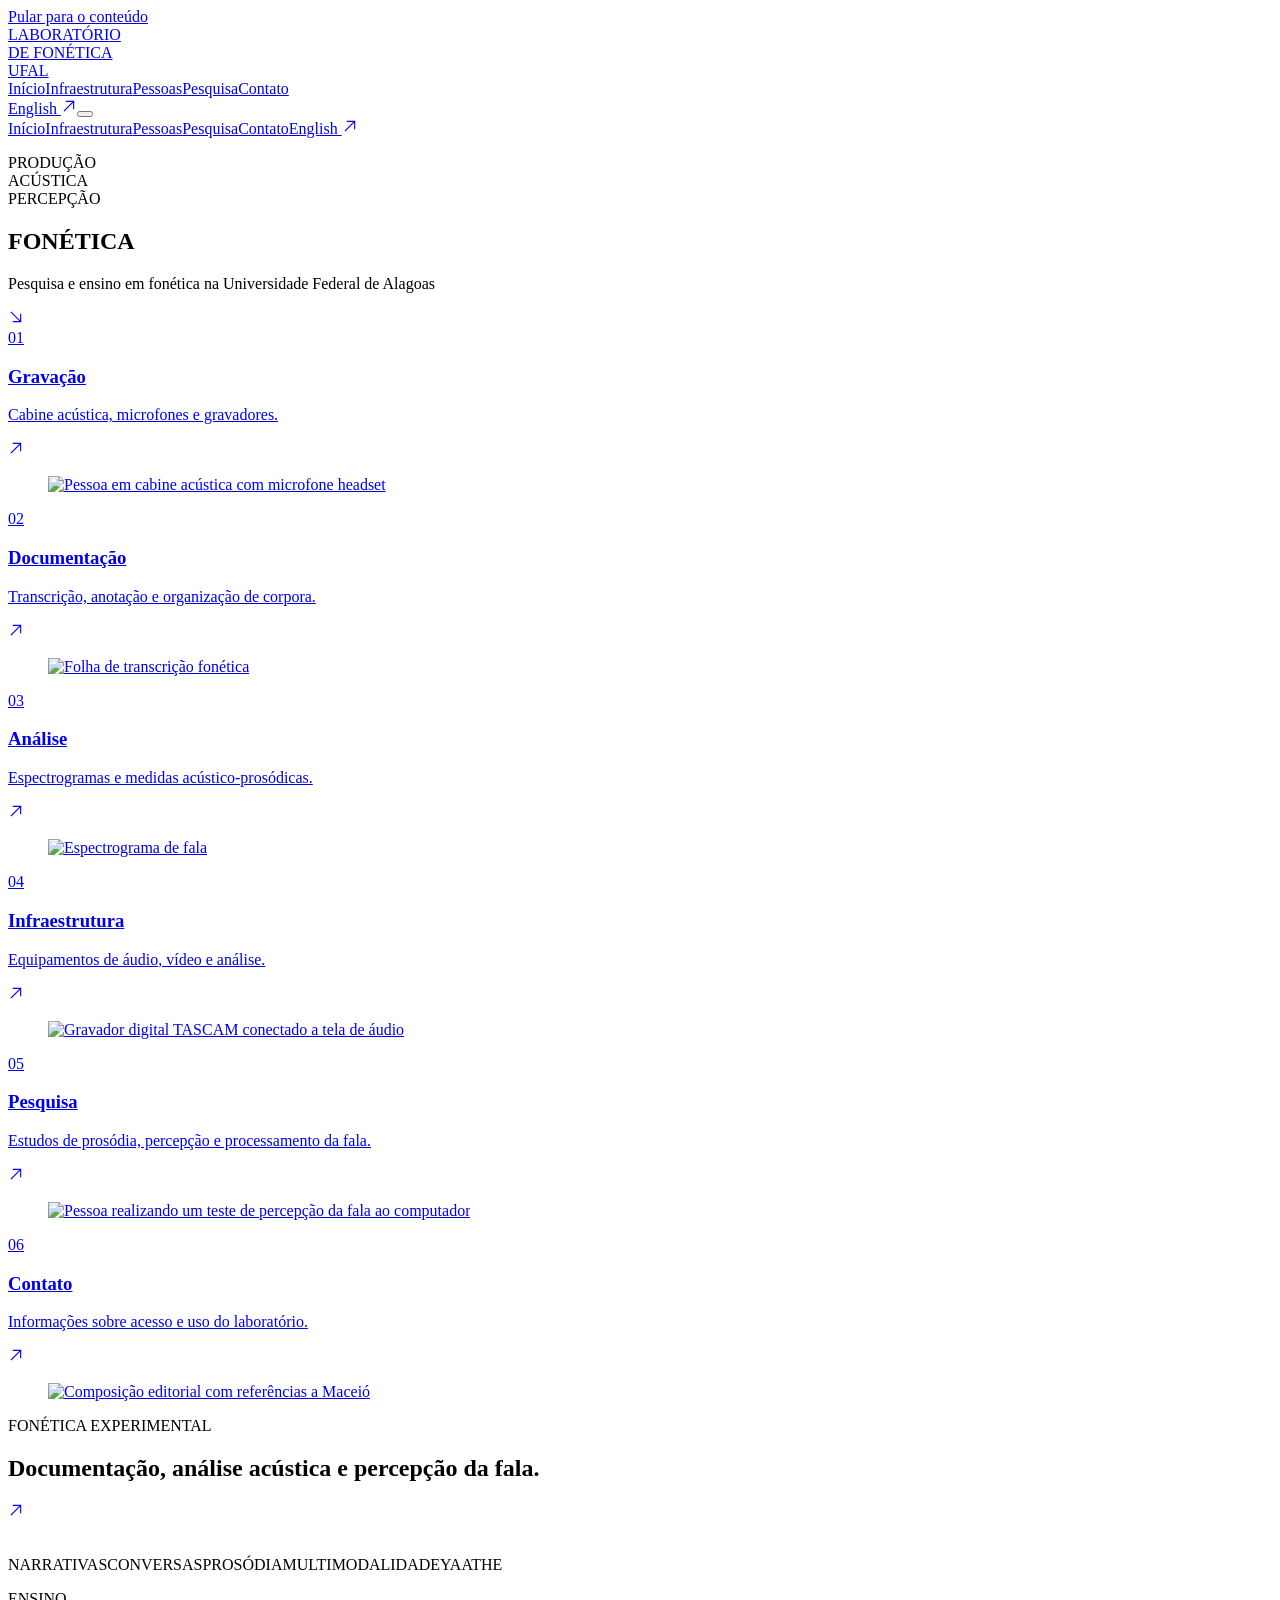
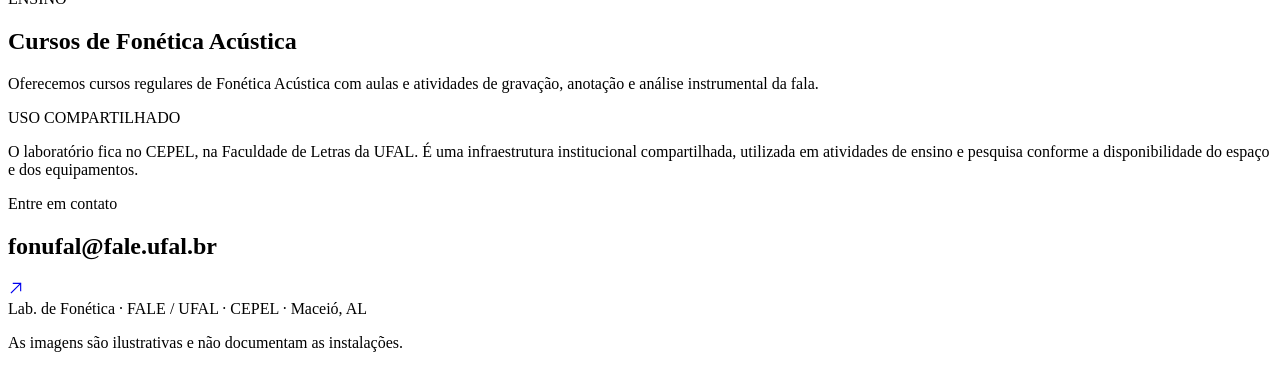
==== commit ad63e264: "edit: eixos de pesquisa da faixa experimental na Home" ====
--- a/index.html
+++ b/index.html
@@ -1 +1 @@
-<!doctype html><html lang="pt-BR"><head><meta charset="utf-8"><meta name="viewport" content="width=device-width, initial-scale=1"><meta name="color-scheme" content="light"><meta name="theme-color" content="#102e24"><meta name="description" content="Laboratório de Fonética da FALE/UFAL, no CEPEL. Cursos de Fonética Acústica e infraestrutura compartilhada para pesquisas com fala."><title>Laboratório de Fonética da UFAL · FALE/UFAL</title><link rel="canonical" href="https://fonufal.github.io/labfon/"><link rel="alternate" hreflang="pt-BR" href="https://fonufal.github.io/labfon/"><link rel="alternate" hreflang="en" href="https://fonufal.github.io/labfon/en/"><link rel="preconnect" href="https://fonts.googleapis.com"><link rel="preconnect" href="https://fonts.gstatic.com" crossorigin><link href="https://fonts.googleapis.com/css2?family=DM+Mono:wght@400;500&family=DM+Sans:wght@400;500;600;700&family=Fraunces:opsz,wght,SOFT,WONK@9..144,400,0,0;9..144,550,0,0;9..144,650,0,0&display=swap" rel="stylesheet"><link rel="stylesheet" href="/labfon/styles.css?v=20261010-context-mobile-v11"><link rel="icon" type="image/svg+xml" href="/labfon/favicon.svg"></head><body class="page-home"><a class="skip-link" href="#main-content">Pular para o conteúdo</a><div class="site-shell"><header class="masthead"><a class="wordmark" href="/labfon/" aria-label="Laboratório de Fonética — Início">LABORATÓRIO<br>DE FONÉTICA<br><span>UFAL</span></a><nav class="desktop-nav" aria-label="Início"><a class="navlink active" href="/labfon/" aria-current="page">Início</a><a class="navlink " href="/labfon/infraestrutura.html" >Infraestrutura</a><a class="navlink " href="/labfon/equipe.html" >Pessoas</a><a class="navlink" href="/labfon/pesquisa.html">Pesquisa</a><a class="navlink" href="/labfon/contato.html">Contato</a></nav><div class="header-tools"><a class="language" href="/labfon/en/" lang="en">English <span aria-hidden="true"><svg class="arrow-icon" aria-hidden="true" focusable="false" viewBox="0 0 24 24" width="16" height="16" fill="none" xmlns="http://www.w3.org/2000/svg"><path d="M5 19 19 5 M8 5h11v11" stroke="currentColor" stroke-width="1.7" stroke-linecap="square" stroke-linejoin="miter"/></svg></span></a><button class="menu-toggle" type="button" aria-controls="mobile-navigation" aria-expanded="false" aria-label="Abrir menu"><i></i><i></i></button></div></header><nav class="mobile-navigation" id="mobile-navigation" aria-label="Mobile"><a class="navlink active" href="/labfon/" aria-current="page">Início</a><a class="navlink " href="/labfon/infraestrutura.html" >Infraestrutura</a><a class="navlink " href="/labfon/equipe.html" >Pessoas</a><a class="navlink" href="/labfon/pesquisa.html">Pesquisa</a><a class="navlink" href="/labfon/contato.html">Contato</a><a class="navlink" href="/labfon/en/">English <svg class="arrow-icon" aria-hidden="true" focusable="false" viewBox="0 0 24 24" width="16" height="16" fill="none" xmlns="http://www.w3.org/2000/svg"><path d="M5 19 19 5 M8 5h11v11" stroke="currentColor" stroke-width="1.7" stroke-linecap="square" stroke-linejoin="miter"/></svg></a></nav><main id="main-content"><section class="hero"><div class="mouth-art" role="img" aria-label="Ilustração editorial de uma boca em perfil"></div><div class="hero-content"><p class="hero-overline">PRODUÇÃO<br>ACÚSTICA<br>PERCEPÇÃO</p><h1 class="kinetic-title" aria-label="FONÉTICA"><span class="type-front">FONÉ</span><span class="type-back">TICA</span></h1><span class="coral-strike" aria-hidden="true"></span><p class="hero-heading">Pesquisa e ensino em fonética na Universidade Federal de Alagoas</p><a class="hero-scroll" href="#areas" aria-label="O QUE FAZEMOS"><svg class="arrow-icon arrow-icon--down" width="16" height="16" aria-hidden="true" focusable="false" viewBox="0 0 24 24" fill="none" xmlns="http://www.w3.org/2000/svg"><path d="M5 5 19 19 M19 8v11H8" stroke="currentColor" stroke-width="1.7" stroke-linecap="square" stroke-linejoin="miter"/></svg></a></div></section><div id="areas"><section class="channels" aria-label="O QUE FAZEMOS"><a class="channel" href="/labfon/infraestrutura.html#gravacao"><div class="channel-info"><span class="channel-number">01</span><h3>Gravação</h3><p>Cabine acústica, microfones e gravadores.</p><span class="channel-arrow" aria-hidden="true"><svg class="arrow-icon" aria-hidden="true" focusable="false" viewBox="0 0 24 24" width="16" height="16" fill="none" xmlns="http://www.w3.org/2000/svg"><path d="M5 19 19 5 M8 5h11v11" stroke="currentColor" stroke-width="1.7" stroke-linecap="square" stroke-linejoin="miter"/></svg></span></div><figure class="channel-photo"><img src="/labfon/assets/01-gravacao.webp" width="800" height="600" loading="lazy" decoding="async" alt="Pessoa em cabine acústica com microfone headset"></figure></a><a class="channel" href="/labfon/infraestrutura.html#documentacao"><div class="channel-info"><span class="channel-number">02</span><h3>Documentação</h3><p>Transcrição, anotação e organização de corpora.</p><span class="channel-arrow" aria-hidden="true"><svg class="arrow-icon" aria-hidden="true" focusable="false" viewBox="0 0 24 24" width="16" height="16" fill="none" xmlns="http://www.w3.org/2000/svg"><path d="M5 19 19 5 M8 5h11v11" stroke="currentColor" stroke-width="1.7" stroke-linecap="square" stroke-linejoin="miter"/></svg></span></div><figure class="channel-photo"><img src="/labfon/assets/02-documentacao.webp" width="800" height="600" loading="lazy" decoding="async" alt="Folha de transcrição fonética"></figure></a><a class="channel" href="/labfon/infraestrutura.html#analise"><div class="channel-info"><span class="channel-number">03</span><h3>Análise</h3><p>Espectrogramas e medidas acústico-prosódicas.</p><span class="channel-arrow" aria-hidden="true"><svg class="arrow-icon" aria-hidden="true" focusable="false" viewBox="0 0 24 24" width="16" height="16" fill="none" xmlns="http://www.w3.org/2000/svg"><path d="M5 19 19 5 M8 5h11v11" stroke="currentColor" stroke-width="1.7" stroke-linecap="square" stroke-linejoin="miter"/></svg></span></div><figure class="channel-photo"><img src="/labfon/assets/03-analise.webp" width="800" height="600" loading="lazy" decoding="async" alt="Espectrograma de fala"></figure></a><a class="channel" href="/labfon/infraestrutura.html"><div class="channel-info"><span class="channel-number">04</span><h3>Infraestrutura</h3><p>Equipamentos de áudio, vídeo e análise.</p><span class="channel-arrow" aria-hidden="true"><svg class="arrow-icon" aria-hidden="true" focusable="false" viewBox="0 0 24 24" width="16" height="16" fill="none" xmlns="http://www.w3.org/2000/svg"><path d="M5 19 19 5 M8 5h11v11" stroke="currentColor" stroke-width="1.7" stroke-linecap="square" stroke-linejoin="miter"/></svg></span></div><figure class="channel-photo"><img src="/labfon/assets/04-infraestrutura.webp" width="800" height="600" loading="lazy" decoding="async" alt="Gravador digital TASCAM conectado a tela de áudio"></figure></a><a class="channel" href="/labfon/pesquisa.html"><div class="channel-info"><span class="channel-number">05</span><h3>Pesquisa</h3><p>Estudos de prosódia, percepção e processamento da fala.</p><span class="channel-arrow" aria-hidden="true"><svg class="arrow-icon" aria-hidden="true" focusable="false" viewBox="0 0 24 24" width="16" height="16" fill="none" xmlns="http://www.w3.org/2000/svg"><path d="M5 19 19 5 M8 5h11v11" stroke="currentColor" stroke-width="1.7" stroke-linecap="square" stroke-linejoin="miter"/></svg></span></div><figure class="channel-photo"><img src="/labfon/assets/05-pesquisa.webp" width="800" height="600" loading="lazy" decoding="async" alt="Pessoa realizando um teste de percepção da fala ao computador"></figure></a><a class="channel" href="mailto:fonufal@fale.ufal.br"><div class="channel-info"><span class="channel-number">06</span><h3>Contato</h3><p>Informações sobre acesso e uso do laboratório.</p><span class="channel-arrow" aria-hidden="true"><svg class="arrow-icon" aria-hidden="true" focusable="false" viewBox="0 0 24 24" width="16" height="16" fill="none" xmlns="http://www.w3.org/2000/svg"><path d="M5 19 19 5 M8 5h11v11" stroke="currentColor" stroke-width="1.7" stroke-linecap="square" stroke-linejoin="miter"/></svg></span></div><figure class="channel-photo"><img src="/labfon/assets/06-contato.webp" width="800" height="600" loading="lazy" decoding="async" alt="Composição editorial com referências a Maceió"></figure></a></section></div><section class="context-strip" id="pesquisa"><div class="context-copy"><p class="eyebrow">FONÉTICA EXPERIMENTAL</p><h2>Documentação, análise acústica e percepção da fala.</h2><a class="text-arrow" href="/labfon/infraestrutura.html" aria-label="Ver infraestrutura"><svg class="arrow-icon" aria-hidden="true" focusable="false" viewBox="0 0 24 24" width="16" height="16" fill="none" xmlns="http://www.w3.org/2000/svg"><path d="M5 19 19 5 M8 5h11v11" stroke="currentColor" stroke-width="1.7" stroke-linecap="square" stroke-linejoin="miter"/></svg></a></div><div class="context-art" aria-hidden="true"><img src="/labfon/assets/landscape-fonetica-sem-termos-20261010.webp" loading="lazy" decoding="async" alt="" aria-hidden="true"></div><p class="context-tags"><span>GRAVAÇÃO</span><span>CORPORA</span><span>ACÚSTICA</span><span>PROSÓDIA</span><span>PERCEPÇÃO</span></p></section><section class="afterword"><div><p class="eyebrow">ENSINO</p><h2>Cursos de Fonética Acústica</h2></div><p>Oferecemos cursos regulares de Fonética Acústica com aulas e atividades de gravação, anotação e análise instrumental da fala.</p><div><p class="eyebrow">USO COMPARTILHADO</p><p>O laboratório fica no CEPEL, na Faculdade de Letras da UFAL. É uma infraestrutura institucional compartilhada, utilizada em atividades de ensino e pesquisa conforme a disponibilidade do espaço e dos equipamentos.</p></div></section><section class="contact-strip" id="contato"><div><p class="eyebrow">Entre em contato</p><h2>fonufal@fale.ufal.br</h2></div><a href="mailto:fonufal@fale.ufal.br" class="contact-arrow" aria-label="Entre em contato"><svg class="arrow-icon" aria-hidden="true" focusable="false" viewBox="0 0 24 24" width="16" height="16" fill="none" xmlns="http://www.w3.org/2000/svg"><path d="M5 19 19 5 M8 5h11v11" stroke="currentColor" stroke-width="1.7" stroke-linecap="square" stroke-linejoin="miter"/></svg></a></section></main><footer class="footer"><div class="footer-top"><span>Lab. de Fonética · FALE / UFAL · CEPEL · Maceió, AL</span></div><div class="footer-bottom"><p>As imagens são ilustrativas e não documentam as instalações.</p></div></footer></div><script defer src="/labfon/app.js"></script></body></html>+<!doctype html><html lang="pt-BR"><head><meta charset="utf-8"><meta name="viewport" content="width=device-width, initial-scale=1"><meta name="color-scheme" content="light"><meta name="theme-color" content="#102e24"><meta name="description" content="Laboratório de Fonética da FALE/UFAL, no CEPEL. Cursos de Fonética Acústica e infraestrutura compartilhada para pesquisas com fala."><title>Laboratório de Fonética da UFAL · FALE/UFAL</title><link rel="canonical" href="https://fonufal.github.io/labfon/"><link rel="alternate" hreflang="pt-BR" href="https://fonufal.github.io/labfon/"><link rel="alternate" hreflang="en" href="https://fonufal.github.io/labfon/en/"><link rel="preconnect" href="https://fonts.googleapis.com"><link rel="preconnect" href="https://fonts.gstatic.com" crossorigin><link href="https://fonts.googleapis.com/css2?family=DM+Mono:wght@400;500&family=DM+Sans:wght@400;500;600;700&family=Fraunces:opsz,wght,SOFT,WONK@9..144,400,0,0;9..144,550,0,0;9..144,650,0,0&display=swap" rel="stylesheet"><link rel="stylesheet" href="/labfon/styles.css?v=20261010-context-mobile-v11"><link rel="icon" type="image/svg+xml" href="/labfon/favicon.svg"></head><body class="page-home"><a class="skip-link" href="#main-content">Pular para o conteúdo</a><div class="site-shell"><header class="masthead"><a class="wordmark" href="/labfon/" aria-label="Laboratório de Fonética — Início">LABORATÓRIO<br>DE FONÉTICA<br><span>UFAL</span></a><nav class="desktop-nav" aria-label="Início"><a class="navlink active" href="/labfon/" aria-current="page">Início</a><a class="navlink " href="/labfon/infraestrutura.html" >Infraestrutura</a><a class="navlink " href="/labfon/equipe.html" >Pessoas</a><a class="navlink" href="/labfon/pesquisa.html">Pesquisa</a><a class="navlink" href="/labfon/contato.html">Contato</a></nav><div class="header-tools"><a class="language" href="/labfon/en/" lang="en">English <span aria-hidden="true"><svg class="arrow-icon" aria-hidden="true" focusable="false" viewBox="0 0 24 24" width="16" height="16" fill="none" xmlns="http://www.w3.org/2000/svg"><path d="M5 19 19 5 M8 5h11v11" stroke="currentColor" stroke-width="1.7" stroke-linecap="square" stroke-linejoin="miter"/></svg></span></a><button class="menu-toggle" type="button" aria-controls="mobile-navigation" aria-expanded="false" aria-label="Abrir menu"><i></i><i></i></button></div></header><nav class="mobile-navigation" id="mobile-navigation" aria-label="Mobile"><a class="navlink active" href="/labfon/" aria-current="page">Início</a><a class="navlink " href="/labfon/infraestrutura.html" >Infraestrutura</a><a class="navlink " href="/labfon/equipe.html" >Pessoas</a><a class="navlink" href="/labfon/pesquisa.html">Pesquisa</a><a class="navlink" href="/labfon/contato.html">Contato</a><a class="navlink" href="/labfon/en/">English <svg class="arrow-icon" aria-hidden="true" focusable="false" viewBox="0 0 24 24" width="16" height="16" fill="none" xmlns="http://www.w3.org/2000/svg"><path d="M5 19 19 5 M8 5h11v11" stroke="currentColor" stroke-width="1.7" stroke-linecap="square" stroke-linejoin="miter"/></svg></a></nav><main id="main-content"><section class="hero"><div class="mouth-art" role="img" aria-label="Ilustração editorial de uma boca em perfil"></div><div class="hero-content"><p class="hero-overline">PRODUÇÃO<br>ACÚSTICA<br>PERCEPÇÃO</p><h1 class="kinetic-title" aria-label="FONÉTICA"><span class="type-front">FONÉ</span><span class="type-back">TICA</span></h1><span class="coral-strike" aria-hidden="true"></span><p class="hero-heading">Pesquisa e ensino em fonética na Universidade Federal de Alagoas</p><a class="hero-scroll" href="#areas" aria-label="O QUE FAZEMOS"><svg class="arrow-icon arrow-icon--down" width="16" height="16" aria-hidden="true" focusable="false" viewBox="0 0 24 24" fill="none" xmlns="http://www.w3.org/2000/svg"><path d="M5 5 19 19 M19 8v11H8" stroke="currentColor" stroke-width="1.7" stroke-linecap="square" stroke-linejoin="miter"/></svg></a></div></section><div id="areas"><section class="channels" aria-label="O QUE FAZEMOS"><a class="channel" href="/labfon/infraestrutura.html#gravacao"><div class="channel-info"><span class="channel-number">01</span><h3>Gravação</h3><p>Cabine acústica, microfones e gravadores.</p><span class="channel-arrow" aria-hidden="true"><svg class="arrow-icon" aria-hidden="true" focusable="false" viewBox="0 0 24 24" width="16" height="16" fill="none" xmlns="http://www.w3.org/2000/svg"><path d="M5 19 19 5 M8 5h11v11" stroke="currentColor" stroke-width="1.7" stroke-linecap="square" stroke-linejoin="miter"/></svg></span></div><figure class="channel-photo"><img src="/labfon/assets/01-gravacao.webp" width="800" height="600" loading="lazy" decoding="async" alt="Pessoa em cabine acústica com microfone headset"></figure></a><a class="channel" href="/labfon/infraestrutura.html#documentacao"><div class="channel-info"><span class="channel-number">02</span><h3>Documentação</h3><p>Transcrição, anotação e organização de corpora.</p><span class="channel-arrow" aria-hidden="true"><svg class="arrow-icon" aria-hidden="true" focusable="false" viewBox="0 0 24 24" width="16" height="16" fill="none" xmlns="http://www.w3.org/2000/svg"><path d="M5 19 19 5 M8 5h11v11" stroke="currentColor" stroke-width="1.7" stroke-linecap="square" stroke-linejoin="miter"/></svg></span></div><figure class="channel-photo"><img src="/labfon/assets/02-documentacao.webp" width="800" height="600" loading="lazy" decoding="async" alt="Folha de transcrição fonética"></figure></a><a class="channel" href="/labfon/infraestrutura.html#analise"><div class="channel-info"><span class="channel-number">03</span><h3>Análise</h3><p>Espectrogramas e medidas acústico-prosódicas.</p><span class="channel-arrow" aria-hidden="true"><svg class="arrow-icon" aria-hidden="true" focusable="false" viewBox="0 0 24 24" width="16" height="16" fill="none" xmlns="http://www.w3.org/2000/svg"><path d="M5 19 19 5 M8 5h11v11" stroke="currentColor" stroke-width="1.7" stroke-linecap="square" stroke-linejoin="miter"/></svg></span></div><figure class="channel-photo"><img src="/labfon/assets/03-analise.webp" width="800" height="600" loading="lazy" decoding="async" alt="Espectrograma de fala"></figure></a><a class="channel" href="/labfon/infraestrutura.html"><div class="channel-info"><span class="channel-number">04</span><h3>Infraestrutura</h3><p>Equipamentos de áudio, vídeo e análise.</p><span class="channel-arrow" aria-hidden="true"><svg class="arrow-icon" aria-hidden="true" focusable="false" viewBox="0 0 24 24" width="16" height="16" fill="none" xmlns="http://www.w3.org/2000/svg"><path d="M5 19 19 5 M8 5h11v11" stroke="currentColor" stroke-width="1.7" stroke-linecap="square" stroke-linejoin="miter"/></svg></span></div><figure class="channel-photo"><img src="/labfon/assets/04-infraestrutura.webp" width="800" height="600" loading="lazy" decoding="async" alt="Gravador digital TASCAM conectado a tela de áudio"></figure></a><a class="channel" href="/labfon/pesquisa.html"><div class="channel-info"><span class="channel-number">05</span><h3>Pesquisa</h3><p>Estudos de prosódia, percepção e processamento da fala.</p><span class="channel-arrow" aria-hidden="true"><svg class="arrow-icon" aria-hidden="true" focusable="false" viewBox="0 0 24 24" width="16" height="16" fill="none" xmlns="http://www.w3.org/2000/svg"><path d="M5 19 19 5 M8 5h11v11" stroke="currentColor" stroke-width="1.7" stroke-linecap="square" stroke-linejoin="miter"/></svg></span></div><figure class="channel-photo"><img src="/labfon/assets/05-pesquisa.webp" width="800" height="600" loading="lazy" decoding="async" alt="Pessoa realizando um teste de percepção da fala ao computador"></figure></a><a class="channel" href="mailto:fonufal@fale.ufal.br"><div class="channel-info"><span class="channel-number">06</span><h3>Contato</h3><p>Informações sobre acesso e uso do laboratório.</p><span class="channel-arrow" aria-hidden="true"><svg class="arrow-icon" aria-hidden="true" focusable="false" viewBox="0 0 24 24" width="16" height="16" fill="none" xmlns="http://www.w3.org/2000/svg"><path d="M5 19 19 5 M8 5h11v11" stroke="currentColor" stroke-width="1.7" stroke-linecap="square" stroke-linejoin="miter"/></svg></span></div><figure class="channel-photo"><img src="/labfon/assets/06-contato.webp" width="800" height="600" loading="lazy" decoding="async" alt="Composição editorial com referências a Maceió"></figure></a></section></div><section class="context-strip" id="pesquisa"><div class="context-copy"><p class="eyebrow">FONÉTICA EXPERIMENTAL</p><h2>Documentação, análise acústica e percepção da fala.</h2><a class="text-arrow" href="/labfon/infraestrutura.html" aria-label="Ver infraestrutura"><svg class="arrow-icon" aria-hidden="true" focusable="false" viewBox="0 0 24 24" width="16" height="16" fill="none" xmlns="http://www.w3.org/2000/svg"><path d="M5 19 19 5 M8 5h11v11" stroke="currentColor" stroke-width="1.7" stroke-linecap="square" stroke-linejoin="miter"/></svg></a></div><div class="context-art" aria-hidden="true"><img src="/labfon/assets/landscape-fonetica-sem-termos-20261010.webp" loading="lazy" decoding="async" alt="" aria-hidden="true"></div><p class="context-tags"><span>NARRATIVAS</span><span>CONVERSAS</span><span>PROSÓDIA</span><span>MULTIMODALIDADE</span><span>YAATHE</span></p></section><section class="afterword"><div><p class="eyebrow">ENSINO</p><h2>Cursos de Fonética Acústica</h2></div><p>Oferecemos cursos regulares de Fonética Acústica com aulas e atividades de gravação, anotação e análise instrumental da fala.</p><div><p class="eyebrow">USO COMPARTILHADO</p><p>O laboratório fica no CEPEL, na Faculdade de Letras da UFAL. É uma infraestrutura institucional compartilhada, utilizada em atividades de ensino e pesquisa conforme a disponibilidade do espaço e dos equipamentos.</p></div></section><section class="contact-strip" id="contato"><div><p class="eyebrow">Entre em contato</p><h2>fonufal@fale.ufal.br</h2></div><a href="mailto:fonufal@fale.ufal.br" class="contact-arrow" aria-label="Entre em contato"><svg class="arrow-icon" aria-hidden="true" focusable="false" viewBox="0 0 24 24" width="16" height="16" fill="none" xmlns="http://www.w3.org/2000/svg"><path d="M5 19 19 5 M8 5h11v11" stroke="currentColor" stroke-width="1.7" stroke-linecap="square" stroke-linejoin="miter"/></svg></a></section></main><footer class="footer"><div class="footer-top"><span>Lab. de Fonética · FALE / UFAL · CEPEL · Maceió, AL</span></div><div class="footer-bottom"><p>As imagens são ilustrativas e não documentam as instalações.</p></div></footer></div><script defer src="/labfon/app.js"></script></body></html>
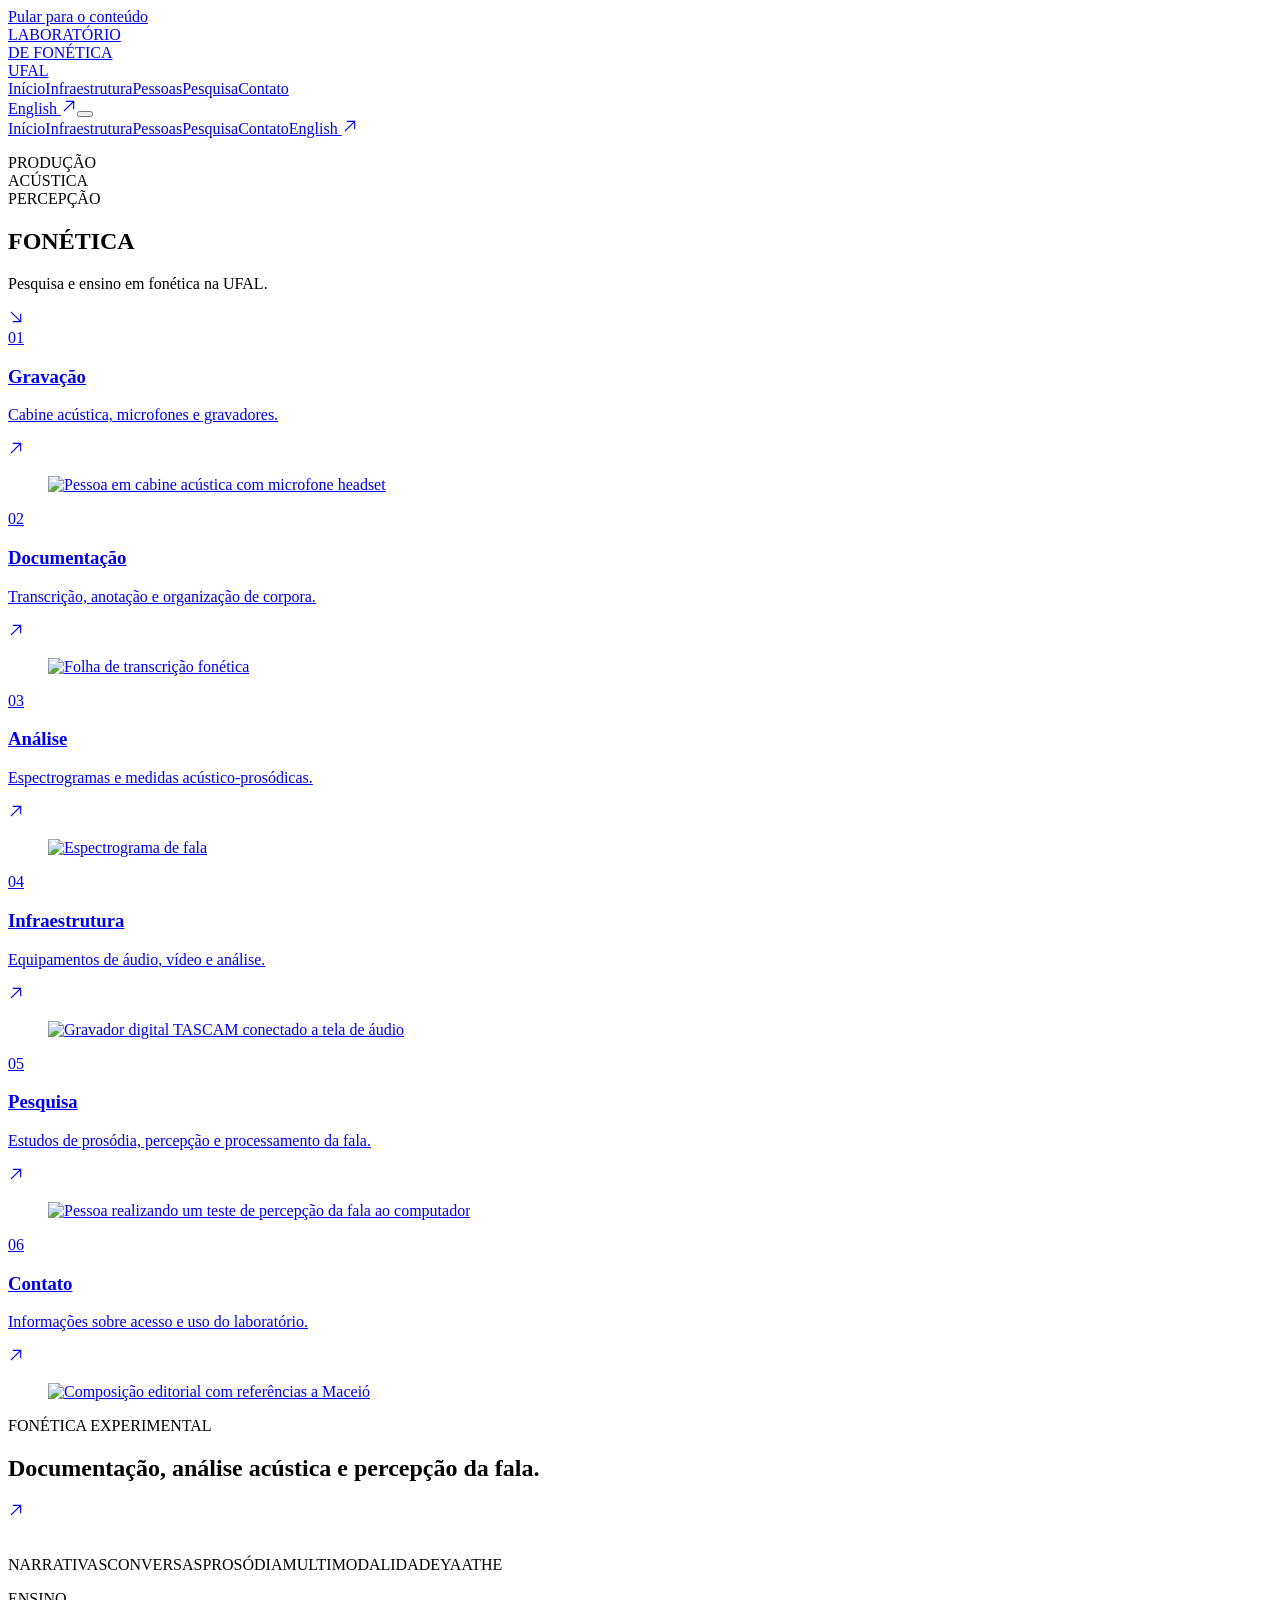
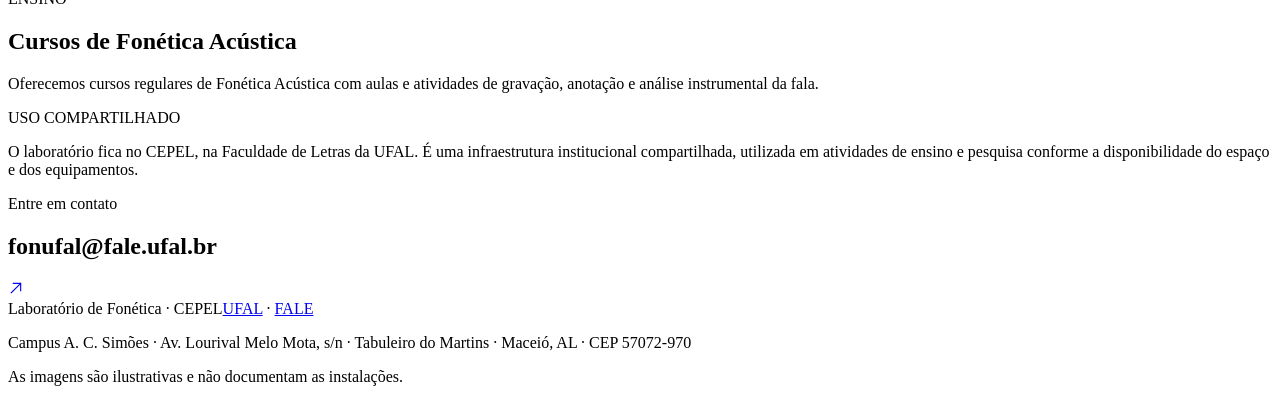
==== commit 95afaeda: "site: restaurar UFAL na Home e incluir endereço e links institucionais no rodapé" ====
--- a/index.html
+++ b/index.html
@@ -1 +1 @@
-<!doctype html><html lang="pt-BR"><head><meta charset="utf-8"><meta name="viewport" content="width=device-width, initial-scale=1"><meta name="color-scheme" content="light"><meta name="theme-color" content="#102e24"><meta name="description" content="Laboratório de Fonética da FALE/UFAL, no CEPEL. Cursos de Fonética Acústica e infraestrutura compartilhada para pesquisas com fala."><title>Laboratório de Fonética da UFAL · FALE/UFAL</title><link rel="canonical" href="https://fonufal.github.io/labfon/"><link rel="alternate" hreflang="pt-BR" href="https://fonufal.github.io/labfon/"><link rel="alternate" hreflang="en" href="https://fonufal.github.io/labfon/en/"><link rel="preconnect" href="https://fonts.googleapis.com"><link rel="preconnect" href="https://fonts.gstatic.com" crossorigin><link href="https://fonts.googleapis.com/css2?family=DM+Mono:wght@400;500&family=DM+Sans:wght@400;500;600;700&family=Fraunces:opsz,wght,SOFT,WONK@9..144,400,0,0;9..144,550,0,0;9..144,650,0,0&display=swap" rel="stylesheet"><link rel="stylesheet" href="/labfon/styles.css?v=20261010-context-mobile-v11"><link rel="icon" type="image/svg+xml" href="/labfon/favicon.svg"></head><body class="page-home"><a class="skip-link" href="#main-content">Pular para o conteúdo</a><div class="site-shell"><header class="masthead"><a class="wordmark" href="/labfon/" aria-label="Laboratório de Fonética — Início">LABORATÓRIO<br>DE FONÉTICA<br><span>UFAL</span></a><nav class="desktop-nav" aria-label="Início"><a class="navlink active" href="/labfon/" aria-current="page">Início</a><a class="navlink " href="/labfon/infraestrutura.html" >Infraestrutura</a><a class="navlink " href="/labfon/equipe.html" >Pessoas</a><a class="navlink" href="/labfon/pesquisa.html">Pesquisa</a><a class="navlink" href="/labfon/contato.html">Contato</a></nav><div class="header-tools"><a class="language" href="/labfon/en/" lang="en">English <span aria-hidden="true"><svg class="arrow-icon" aria-hidden="true" focusable="false" viewBox="0 0 24 24" width="16" height="16" fill="none" xmlns="http://www.w3.org/2000/svg"><path d="M5 19 19 5 M8 5h11v11" stroke="currentColor" stroke-width="1.7" stroke-linecap="square" stroke-linejoin="miter"/></svg></span></a><button class="menu-toggle" type="button" aria-controls="mobile-navigation" aria-expanded="false" aria-label="Abrir menu"><i></i><i></i></button></div></header><nav class="mobile-navigation" id="mobile-navigation" aria-label="Mobile"><a class="navlink active" href="/labfon/" aria-current="page">Início</a><a class="navlink " href="/labfon/infraestrutura.html" >Infraestrutura</a><a class="navlink " href="/labfon/equipe.html" >Pessoas</a><a class="navlink" href="/labfon/pesquisa.html">Pesquisa</a><a class="navlink" href="/labfon/contato.html">Contato</a><a class="navlink" href="/labfon/en/">English <svg class="arrow-icon" aria-hidden="true" focusable="false" viewBox="0 0 24 24" width="16" height="16" fill="none" xmlns="http://www.w3.org/2000/svg"><path d="M5 19 19 5 M8 5h11v11" stroke="currentColor" stroke-width="1.7" stroke-linecap="square" stroke-linejoin="miter"/></svg></a></nav><main id="main-content"><section class="hero"><div class="mouth-art" role="img" aria-label="Ilustração editorial de uma boca em perfil"></div><div class="hero-content"><p class="hero-overline">PRODUÇÃO<br>ACÚSTICA<br>PERCEPÇÃO</p><h1 class="kinetic-title" aria-label="FONÉTICA"><span class="type-front">FONÉ</span><span class="type-back">TICA</span></h1><span class="coral-strike" aria-hidden="true"></span><p class="hero-heading">Pesquisa e ensino em fonética na Universidade Federal de Alagoas</p><a class="hero-scroll" href="#areas" aria-label="O QUE FAZEMOS"><svg class="arrow-icon arrow-icon--down" width="16" height="16" aria-hidden="true" focusable="false" viewBox="0 0 24 24" fill="none" xmlns="http://www.w3.org/2000/svg"><path d="M5 5 19 19 M19 8v11H8" stroke="currentColor" stroke-width="1.7" stroke-linecap="square" stroke-linejoin="miter"/></svg></a></div></section><div id="areas"><section class="channels" aria-label="O QUE FAZEMOS"><a class="channel" href="/labfon/infraestrutura.html#gravacao"><div class="channel-info"><span class="channel-number">01</span><h3>Gravação</h3><p>Cabine acústica, microfones e gravadores.</p><span class="channel-arrow" aria-hidden="true"><svg class="arrow-icon" aria-hidden="true" focusable="false" viewBox="0 0 24 24" width="16" height="16" fill="none" xmlns="http://www.w3.org/2000/svg"><path d="M5 19 19 5 M8 5h11v11" stroke="currentColor" stroke-width="1.7" stroke-linecap="square" stroke-linejoin="miter"/></svg></span></div><figure class="channel-photo"><img src="/labfon/assets/01-gravacao.webp" width="800" height="600" loading="lazy" decoding="async" alt="Pessoa em cabine acústica com microfone headset"></figure></a><a class="channel" href="/labfon/infraestrutura.html#documentacao"><div class="channel-info"><span class="channel-number">02</span><h3>Documentação</h3><p>Transcrição, anotação e organização de corpora.</p><span class="channel-arrow" aria-hidden="true"><svg class="arrow-icon" aria-hidden="true" focusable="false" viewBox="0 0 24 24" width="16" height="16" fill="none" xmlns="http://www.w3.org/2000/svg"><path d="M5 19 19 5 M8 5h11v11" stroke="currentColor" stroke-width="1.7" stroke-linecap="square" stroke-linejoin="miter"/></svg></span></div><figure class="channel-photo"><img src="/labfon/assets/02-documentacao.webp" width="800" height="600" loading="lazy" decoding="async" alt="Folha de transcrição fonética"></figure></a><a class="channel" href="/labfon/infraestrutura.html#analise"><div class="channel-info"><span class="channel-number">03</span><h3>Análise</h3><p>Espectrogramas e medidas acústico-prosódicas.</p><span class="channel-arrow" aria-hidden="true"><svg class="arrow-icon" aria-hidden="true" focusable="false" viewBox="0 0 24 24" width="16" height="16" fill="none" xmlns="http://www.w3.org/2000/svg"><path d="M5 19 19 5 M8 5h11v11" stroke="currentColor" stroke-width="1.7" stroke-linecap="square" stroke-linejoin="miter"/></svg></span></div><figure class="channel-photo"><img src="/labfon/assets/03-analise.webp" width="800" height="600" loading="lazy" decoding="async" alt="Espectrograma de fala"></figure></a><a class="channel" href="/labfon/infraestrutura.html"><div class="channel-info"><span class="channel-number">04</span><h3>Infraestrutura</h3><p>Equipamentos de áudio, vídeo e análise.</p><span class="channel-arrow" aria-hidden="true"><svg class="arrow-icon" aria-hidden="true" focusable="false" viewBox="0 0 24 24" width="16" height="16" fill="none" xmlns="http://www.w3.org/2000/svg"><path d="M5 19 19 5 M8 5h11v11" stroke="currentColor" stroke-width="1.7" stroke-linecap="square" stroke-linejoin="miter"/></svg></span></div><figure class="channel-photo"><img src="/labfon/assets/04-infraestrutura.webp" width="800" height="600" loading="lazy" decoding="async" alt="Gravador digital TASCAM conectado a tela de áudio"></figure></a><a class="channel" href="/labfon/pesquisa.html"><div class="channel-info"><span class="channel-number">05</span><h3>Pesquisa</h3><p>Estudos de prosódia, percepção e processamento da fala.</p><span class="channel-arrow" aria-hidden="true"><svg class="arrow-icon" aria-hidden="true" focusable="false" viewBox="0 0 24 24" width="16" height="16" fill="none" xmlns="http://www.w3.org/2000/svg"><path d="M5 19 19 5 M8 5h11v11" stroke="currentColor" stroke-width="1.7" stroke-linecap="square" stroke-linejoin="miter"/></svg></span></div><figure class="channel-photo"><img src="/labfon/assets/05-pesquisa.webp" width="800" height="600" loading="lazy" decoding="async" alt="Pessoa realizando um teste de percepção da fala ao computador"></figure></a><a class="channel" href="mailto:fonufal@fale.ufal.br"><div class="channel-info"><span class="channel-number">06</span><h3>Contato</h3><p>Informações sobre acesso e uso do laboratório.</p><span class="channel-arrow" aria-hidden="true"><svg class="arrow-icon" aria-hidden="true" focusable="false" viewBox="0 0 24 24" width="16" height="16" fill="none" xmlns="http://www.w3.org/2000/svg"><path d="M5 19 19 5 M8 5h11v11" stroke="currentColor" stroke-width="1.7" stroke-linecap="square" stroke-linejoin="miter"/></svg></span></div><figure class="channel-photo"><img src="/labfon/assets/06-contato.webp" width="800" height="600" loading="lazy" decoding="async" alt="Composição editorial com referências a Maceió"></figure></a></section></div><section class="context-strip" id="pesquisa"><div class="context-copy"><p class="eyebrow">FONÉTICA EXPERIMENTAL</p><h2>Documentação, análise acústica e percepção da fala.</h2><a class="text-arrow" href="/labfon/infraestrutura.html" aria-label="Ver infraestrutura"><svg class="arrow-icon" aria-hidden="true" focusable="false" viewBox="0 0 24 24" width="16" height="16" fill="none" xmlns="http://www.w3.org/2000/svg"><path d="M5 19 19 5 M8 5h11v11" stroke="currentColor" stroke-width="1.7" stroke-linecap="square" stroke-linejoin="miter"/></svg></a></div><div class="context-art" aria-hidden="true"><img src="/labfon/assets/landscape-fonetica-sem-termos-20261010.webp" loading="lazy" decoding="async" alt="" aria-hidden="true"></div><p class="context-tags"><span>NARRATIVAS</span><span>CONVERSAS</span><span>PROSÓDIA</span><span>MULTIMODALIDADE</span><span>YAATHE</span></p></section><section class="afterword"><div><p class="eyebrow">ENSINO</p><h2>Cursos de Fonética Acústica</h2></div><p>Oferecemos cursos regulares de Fonética Acústica com aulas e atividades de gravação, anotação e análise instrumental da fala.</p><div><p class="eyebrow">USO COMPARTILHADO</p><p>O laboratório fica no CEPEL, na Faculdade de Letras da UFAL. É uma infraestrutura institucional compartilhada, utilizada em atividades de ensino e pesquisa conforme a disponibilidade do espaço e dos equipamentos.</p></div></section><section class="contact-strip" id="contato"><div><p class="eyebrow">Entre em contato</p><h2>fonufal@fale.ufal.br</h2></div><a href="mailto:fonufal@fale.ufal.br" class="contact-arrow" aria-label="Entre em contato"><svg class="arrow-icon" aria-hidden="true" focusable="false" viewBox="0 0 24 24" width="16" height="16" fill="none" xmlns="http://www.w3.org/2000/svg"><path d="M5 19 19 5 M8 5h11v11" stroke="currentColor" stroke-width="1.7" stroke-linecap="square" stroke-linejoin="miter"/></svg></a></section></main><footer class="footer"><div class="footer-top"><span>Lab. de Fonética · FALE / UFAL · CEPEL · Maceió, AL</span></div><div class="footer-bottom"><p>As imagens são ilustrativas e não documentam as instalações.</p></div></footer></div><script defer src="/labfon/app.js"></script></body></html>+<!doctype html><html lang="pt-BR"><head><meta charset="utf-8"><meta name="viewport" content="width=device-width, initial-scale=1"><meta name="color-scheme" content="light"><meta name="theme-color" content="#102e24"><meta name="description" content="Laboratório de Fonética da FALE/UFAL, no CEPEL. Cursos de Fonética Acústica e infraestrutura compartilhada para pesquisas com fala."><title>Laboratório de Fonética da UFAL · FALE/UFAL</title><link rel="canonical" href="https://fonufal.github.io/labfon/"><link rel="alternate" hreflang="pt-BR" href="https://fonufal.github.io/labfon/"><link rel="alternate" hreflang="en" href="https://fonufal.github.io/labfon/en/"><link rel="preconnect" href="https://fonts.googleapis.com"><link rel="preconnect" href="https://fonts.gstatic.com" crossorigin><link href="https://fonts.googleapis.com/css2?family=DM+Mono:wght@400;500&family=DM+Sans:wght@400;500;600;700&family=Fraunces:opsz,wght,SOFT,WONK@9..144,400,0,0;9..144,550,0,0;9..144,650,0,0&display=swap" rel="stylesheet"><link rel="stylesheet" href="/labfon/styles.css?v=20261010-context-mobile-v11"><link rel="icon" type="image/svg+xml" href="/labfon/favicon.svg"></head><body class="page-home"><a class="skip-link" href="#main-content">Pular para o conteúdo</a><div class="site-shell"><header class="masthead"><a class="wordmark" href="/labfon/" aria-label="Laboratório de Fonética — Início">LABORATÓRIO<br>DE FONÉTICA<br><span>UFAL</span></a><nav class="desktop-nav" aria-label="Início"><a class="navlink active" href="/labfon/" aria-current="page">Início</a><a class="navlink " href="/labfon/infraestrutura.html" >Infraestrutura</a><a class="navlink " href="/labfon/equipe.html" >Pessoas</a><a class="navlink" href="/labfon/pesquisa.html">Pesquisa</a><a class="navlink" href="/labfon/contato.html">Contato</a></nav><div class="header-tools"><a class="language" href="/labfon/en/" lang="en">English <span aria-hidden="true"><svg class="arrow-icon" aria-hidden="true" focusable="false" viewBox="0 0 24 24" width="16" height="16" fill="none" xmlns="http://www.w3.org/2000/svg"><path d="M5 19 19 5 M8 5h11v11" stroke="currentColor" stroke-width="1.7" stroke-linecap="square" stroke-linejoin="miter"/></svg></span></a><button class="menu-toggle" type="button" aria-controls="mobile-navigation" aria-expanded="false" aria-label="Abrir menu"><i></i><i></i></button></div></header><nav class="mobile-navigation" id="mobile-navigation" aria-label="Mobile"><a class="navlink active" href="/labfon/" aria-current="page">Início</a><a class="navlink " href="/labfon/infraestrutura.html" >Infraestrutura</a><a class="navlink " href="/labfon/equipe.html" >Pessoas</a><a class="navlink" href="/labfon/pesquisa.html">Pesquisa</a><a class="navlink" href="/labfon/contato.html">Contato</a><a class="navlink" href="/labfon/en/">English <svg class="arrow-icon" aria-hidden="true" focusable="false" viewBox="0 0 24 24" width="16" height="16" fill="none" xmlns="http://www.w3.org/2000/svg"><path d="M5 19 19 5 M8 5h11v11" stroke="currentColor" stroke-width="1.7" stroke-linecap="square" stroke-linejoin="miter"/></svg></a></nav><main id="main-content"><section class="hero"><div class="mouth-art" role="img" aria-label="Ilustração editorial de uma boca em perfil"></div><div class="hero-content"><p class="hero-overline">PRODUÇÃO<br>ACÚSTICA<br>PERCEPÇÃO</p><h1 class="kinetic-title" aria-label="FONÉTICA"><span class="type-front">FONÉ</span><span class="type-back">TICA</span></h1><span class="coral-strike" aria-hidden="true"></span><p class="hero-heading">Pesquisa e ensino em fonética na UFAL.</p><a class="hero-scroll" href="#areas" aria-label="O QUE FAZEMOS"><svg class="arrow-icon arrow-icon--down" width="16" height="16" aria-hidden="true" focusable="false" viewBox="0 0 24 24" fill="none" xmlns="http://www.w3.org/2000/svg"><path d="M5 5 19 19 M19 8v11H8" stroke="currentColor" stroke-width="1.7" stroke-linecap="square" stroke-linejoin="miter"/></svg></a></div></section><div id="areas"><section class="channels" aria-label="O QUE FAZEMOS"><a class="channel" href="/labfon/infraestrutura.html#gravacao"><div class="channel-info"><span class="channel-number">01</span><h3>Gravação</h3><p>Cabine acústica, microfones e gravadores.</p><span class="channel-arrow" aria-hidden="true"><svg class="arrow-icon" aria-hidden="true" focusable="false" viewBox="0 0 24 24" width="16" height="16" fill="none" xmlns="http://www.w3.org/2000/svg"><path d="M5 19 19 5 M8 5h11v11" stroke="currentColor" stroke-width="1.7" stroke-linecap="square" stroke-linejoin="miter"/></svg></span></div><figure class="channel-photo"><img src="/labfon/assets/01-gravacao.webp" width="800" height="600" loading="lazy" decoding="async" alt="Pessoa em cabine acústica com microfone headset"></figure></a><a class="channel" href="/labfon/infraestrutura.html#documentacao"><div class="channel-info"><span class="channel-number">02</span><h3>Documentação</h3><p>Transcrição, anotação e organização de corpora.</p><span class="channel-arrow" aria-hidden="true"><svg class="arrow-icon" aria-hidden="true" focusable="false" viewBox="0 0 24 24" width="16" height="16" fill="none" xmlns="http://www.w3.org/2000/svg"><path d="M5 19 19 5 M8 5h11v11" stroke="currentColor" stroke-width="1.7" stroke-linecap="square" stroke-linejoin="miter"/></svg></span></div><figure class="channel-photo"><img src="/labfon/assets/02-documentacao.webp" width="800" height="600" loading="lazy" decoding="async" alt="Folha de transcrição fonética"></figure></a><a class="channel" href="/labfon/infraestrutura.html#analise"><div class="channel-info"><span class="channel-number">03</span><h3>Análise</h3><p>Espectrogramas e medidas acústico-prosódicas.</p><span class="channel-arrow" aria-hidden="true"><svg class="arrow-icon" aria-hidden="true" focusable="false" viewBox="0 0 24 24" width="16" height="16" fill="none" xmlns="http://www.w3.org/2000/svg"><path d="M5 19 19 5 M8 5h11v11" stroke="currentColor" stroke-width="1.7" stroke-linecap="square" stroke-linejoin="miter"/></svg></span></div><figure class="channel-photo"><img src="/labfon/assets/03-analise.webp" width="800" height="600" loading="lazy" decoding="async" alt="Espectrograma de fala"></figure></a><a class="channel" href="/labfon/infraestrutura.html"><div class="channel-info"><span class="channel-number">04</span><h3>Infraestrutura</h3><p>Equipamentos de áudio, vídeo e análise.</p><span class="channel-arrow" aria-hidden="true"><svg class="arrow-icon" aria-hidden="true" focusable="false" viewBox="0 0 24 24" width="16" height="16" fill="none" xmlns="http://www.w3.org/2000/svg"><path d="M5 19 19 5 M8 5h11v11" stroke="currentColor" stroke-width="1.7" stroke-linecap="square" stroke-linejoin="miter"/></svg></span></div><figure class="channel-photo"><img src="/labfon/assets/04-infraestrutura.webp" width="800" height="600" loading="lazy" decoding="async" alt="Gravador digital TASCAM conectado a tela de áudio"></figure></a><a class="channel" href="/labfon/pesquisa.html"><div class="channel-info"><span class="channel-number">05</span><h3>Pesquisa</h3><p>Estudos de prosódia, percepção e processamento da fala.</p><span class="channel-arrow" aria-hidden="true"><svg class="arrow-icon" aria-hidden="true" focusable="false" viewBox="0 0 24 24" width="16" height="16" fill="none" xmlns="http://www.w3.org/2000/svg"><path d="M5 19 19 5 M8 5h11v11" stroke="currentColor" stroke-width="1.7" stroke-linecap="square" stroke-linejoin="miter"/></svg></span></div><figure class="channel-photo"><img src="/labfon/assets/05-pesquisa.webp" width="800" height="600" loading="lazy" decoding="async" alt="Pessoa realizando um teste de percepção da fala ao computador"></figure></a><a class="channel" href="mailto:fonufal@fale.ufal.br"><div class="channel-info"><span class="channel-number">06</span><h3>Contato</h3><p>Informações sobre acesso e uso do laboratório.</p><span class="channel-arrow" aria-hidden="true"><svg class="arrow-icon" aria-hidden="true" focusable="false" viewBox="0 0 24 24" width="16" height="16" fill="none" xmlns="http://www.w3.org/2000/svg"><path d="M5 19 19 5 M8 5h11v11" stroke="currentColor" stroke-width="1.7" stroke-linecap="square" stroke-linejoin="miter"/></svg></span></div><figure class="channel-photo"><img src="/labfon/assets/06-contato.webp" width="800" height="600" loading="lazy" decoding="async" alt="Composição editorial com referências a Maceió"></figure></a></section></div><section class="context-strip" id="pesquisa"><div class="context-copy"><p class="eyebrow">FONÉTICA EXPERIMENTAL</p><h2>Documentação, análise acústica e percepção da fala.</h2><a class="text-arrow" href="/labfon/infraestrutura.html" aria-label="Ver infraestrutura"><svg class="arrow-icon" aria-hidden="true" focusable="false" viewBox="0 0 24 24" width="16" height="16" fill="none" xmlns="http://www.w3.org/2000/svg"><path d="M5 19 19 5 M8 5h11v11" stroke="currentColor" stroke-width="1.7" stroke-linecap="square" stroke-linejoin="miter"/></svg></a></div><div class="context-art" aria-hidden="true"><img src="/labfon/assets/landscape-fonetica-sem-termos-20261010.webp" loading="lazy" decoding="async" alt="" aria-hidden="true"></div><p class="context-tags"><span>NARRATIVAS</span><span>CONVERSAS</span><span>PROSÓDIA</span><span>MULTIMODALIDADE</span><span>YAATHE</span></p></section><section class="afterword"><div><p class="eyebrow">ENSINO</p><h2>Cursos de Fonética Acústica</h2></div><p>Oferecemos cursos regulares de Fonética Acústica com aulas e atividades de gravação, anotação e análise instrumental da fala.</p><div><p class="eyebrow">USO COMPARTILHADO</p><p>O laboratório fica no CEPEL, na Faculdade de Letras da UFAL. É uma infraestrutura institucional compartilhada, utilizada em atividades de ensino e pesquisa conforme a disponibilidade do espaço e dos equipamentos.</p></div></section><section class="contact-strip" id="contato"><div><p class="eyebrow">Entre em contato</p><h2>fonufal@fale.ufal.br</h2></div><a href="mailto:fonufal@fale.ufal.br" class="contact-arrow" aria-label="Entre em contato"><svg class="arrow-icon" aria-hidden="true" focusable="false" viewBox="0 0 24 24" width="16" height="16" fill="none" xmlns="http://www.w3.org/2000/svg"><path d="M5 19 19 5 M8 5h11v11" stroke="currentColor" stroke-width="1.7" stroke-linecap="square" stroke-linejoin="miter"/></svg></a></section></main><footer class="footer"><div class="footer-top"><span>Laboratório de Fonética · CEPEL</span><span><a href="https://ufal.br/" aria-label="Universidade Federal de Alagoas">UFAL</a> · <a href="https://fale.ufal.br/" aria-label="Faculdade de Letras">FALE</a></span></div><div class="footer-bottom"><p>Campus A. C. Simões · Av. Lourival Melo Mota, s/n · Tabuleiro do Martins · Maceió, AL · CEP 57072-970</p><p>As imagens são ilustrativas e não documentam as instalações.</p></div></footer></div><script defer src="/labfon/app.js"></script></body></html>
